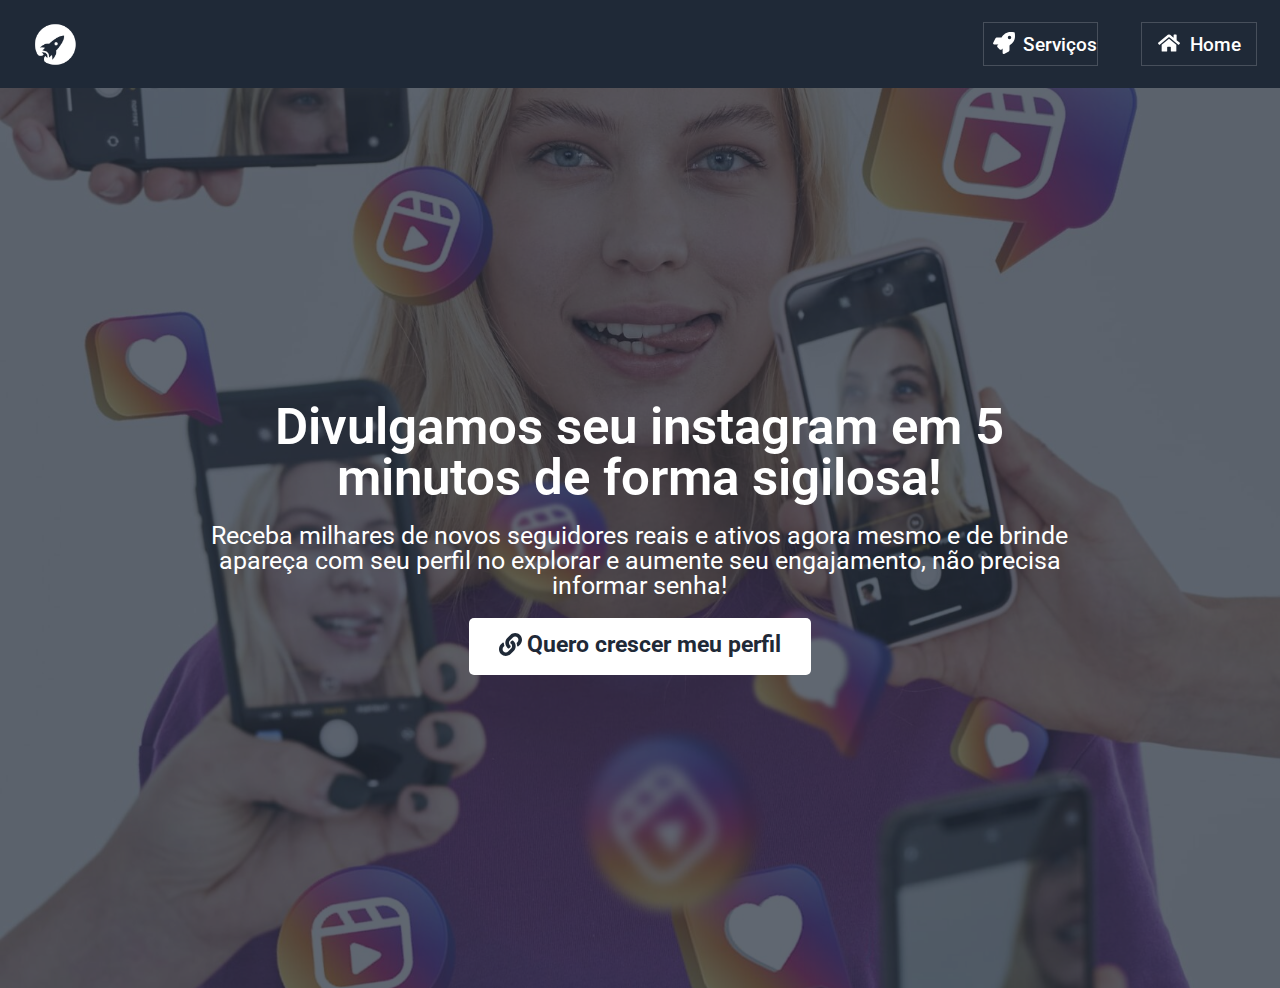
==== test/index.html @ bd9e7ad2 "Add files via upload" ====
<!DOCTYPE html><html lang="pt-BR"><head>
	<meta charset="UTF-8">
	<meta name="viewport" content="width=device-width, initial-scale=1.0, viewport-fit=cover">			<title>
			Divulga No Brasil – Seja Divulgado Em todo Brasil		</title>
		<meta name="viewport" content="width=device-width, initial-scale=1">
<meta name="robots" content="max-image-preview:large">
<title>Divulga No Brasil – Seja Divulgado Em todo Brasil</title>
<link rel="alternate" type="application/rss+xml" title="Feed para Divulga No Brasil »" href="https://divulganobrasil.com/feed/">
<link rel="alternate" type="application/rss+xml" title="Feed de comentários para Divulga No Brasil »" href="https://divulganobrasil.com/comments/feed/">
<script>
window._wpemojiSettings = {"baseUrl":"https:\/\/s.w.org\/images\/core\/emoji\/15.0.3\/72x72\/","ext":".png","svgUrl":"https:\/\/s.w.org\/images\/core\/emoji\/15.0.3\/svg\/","svgExt":".svg","source":{"concatemoji":"https:\/\/divulganobrasil.com\/wp-includes\/js\/wp-emoji-release.min.js?ver=6.5.3"}};
/*! This file is auto-generated */
!function(i,n){var o,s,e;function c(e){try{var t={supportTests:e,timestamp:(new Date).valueOf()};sessionStorage.setItem(o,JSON.stringify(t))}catch(e){}}function p(e,t,n){e.clearRect(0,0,e.canvas.width,e.canvas.height),e.fillText(t,0,0);var t=new Uint32Array(e.getImageData(0,0,e.canvas.width,e.canvas.height).data),r=(e.clearRect(0,0,e.canvas.width,e.canvas.height),e.fillText(n,0,0),new Uint32Array(e.getImageData(0,0,e.canvas.width,e.canvas.height).data));return t.every(function(e,t){return e===r[t]})}function u(e,t,n){switch(t){case"flag":return n(e,"\ud83c\udff3\ufe0f\u200d\u26a7\ufe0f","\ud83c\udff3\ufe0f\u200b\u26a7\ufe0f")?!1:!n(e,"\ud83c\uddfa\ud83c\uddf3","\ud83c\uddfa\u200b\ud83c\uddf3")&&!n(e,"\ud83c\udff4\udb40\udc67\udb40\udc62\udb40\udc65\udb40\udc6e\udb40\udc67\udb40\udc7f","\ud83c\udff4\u200b\udb40\udc67\u200b\udb40\udc62\u200b\udb40\udc65\u200b\udb40\udc6e\u200b\udb40\udc67\u200b\udb40\udc7f");case"emoji":return!n(e,"\ud83d\udc26\u200d\u2b1b","\ud83d\udc26\u200b\u2b1b")}return!1}function f(e,t,n){var r="undefined"!=typeof WorkerGlobalScope&&self instanceof WorkerGlobalScope?new OffscreenCanvas(300,150):i.createElement("canvas"),a=r.getContext("2d",{willReadFrequently:!0}),o=(a.textBaseline="top",a.font="600 32px Arial",{});return e.forEach(function(e){o[e]=t(a,e,n)}),o}function t(e){var t=i.createElement("script");t.src=e,t.defer=!0,i.head.appendChild(t)}"undefined"!=typeof Promise&&(o="wpEmojiSettingsSupports",s=["flag","emoji"],n.supports={everything:!0,everythingExceptFlag:!0},e=new Promise(function(e){i.addEventListener("DOMContentLoaded",e,{once:!0})}),new Promise(function(t){var n=function(){try{var e=JSON.parse(sessionStorage.getItem(o));if("object"==typeof e&&"number"==typeof e.timestamp&&(new Date).valueOf()<e.timestamp+604800&&"object"==typeof e.supportTests)return e.supportTests}catch(e){}return null}();if(!n){if("undefined"!=typeof Worker&&"undefined"!=typeof OffscreenCanvas&&"undefined"!=typeof URL&&URL.createObjectURL&&"undefined"!=typeof Blob)try{var e="postMessage("+f.toString()+"("+[JSON.stringify(s),u.toString(),p.toString()].join(",")+"));",r=new Blob([e],{type:"text/javascript"}),a=new Worker(URL.createObjectURL(r),{name:"wpTestEmojiSupports"});return void(a.onmessage=function(e){c(n=e.data),a.terminate(),t(n)})}catch(e){}c(n=f(s,u,p))}t(n)}).then(function(e){for(var t in e)n.supports[t]=e[t],n.supports.everything=n.supports.everything&&n.supports[t],"flag"!==t&&(n.supports.everythingExceptFlag=n.supports.everythingExceptFlag&&n.supports[t]);n.supports.everythingExceptFlag=n.supports.everythingExceptFlag&&!n.supports.flag,n.DOMReady=!1,n.readyCallback=function(){n.DOMReady=!0}}).then(function(){return e}).then(function(){var e;n.supports.everything||(n.readyCallback(),(e=n.source||{}).concatemoji?t(e.concatemoji):e.wpemoji&&e.twemoji&&(t(e.twemoji),t(e.wpemoji)))}))}((window,document),window._wpemojiSettings);
</script>
<style id="wp-emoji-styles-inline-css">

	img.wp-smiley, img.emoji {
		display: inline !important;
		border: none !important;
		box-shadow: none !important;
		height: 1em !important;
		width: 1em !important;
		margin: 0 0.07em !important;
		vertical-align: -0.1em !important;
		background: none !important;
		padding: 0 !important;
	}
</style>
<style id="wp-block-library-inline-css">
:root{--wp-admin-theme-color:#007cba;--wp-admin-theme-color--rgb:0,124,186;--wp-admin-theme-color-darker-10:#006ba1;--wp-admin-theme-color-darker-10--rgb:0,107,161;--wp-admin-theme-color-darker-20:#005a87;--wp-admin-theme-color-darker-20--rgb:0,90,135;--wp-admin-border-width-focus:2px;--wp-block-synced-color:#7a00df;--wp-block-synced-color--rgb:122,0,223;--wp-bound-block-color:#9747ff}@media (min-resolution:192dpi){:root{--wp-admin-border-width-focus:1.5px}}.wp-element-button{cursor:pointer}:root{--wp--preset--font-size--normal:16px;--wp--preset--font-size--huge:42px}:root .has-very-light-gray-background-color{background-color:#eee}:root .has-very-dark-gray-background-color{background-color:#313131}:root .has-very-light-gray-color{color:#eee}:root .has-very-dark-gray-color{color:#313131}:root .has-vivid-green-cyan-to-vivid-cyan-blue-gradient-background{background:linear-gradient(135deg,#00d084,#0693e3)}:root .has-purple-crush-gradient-background{background:linear-gradient(135deg,#34e2e4,#4721fb 50%,#ab1dfe)}:root .has-hazy-dawn-gradient-background{background:linear-gradient(135deg,#faaca8,#dad0ec)}:root .has-subdued-olive-gradient-background{background:linear-gradient(135deg,#fafae1,#67a671)}:root .has-atomic-cream-gradient-background{background:linear-gradient(135deg,#fdd79a,#004a59)}:root .has-nightshade-gradient-background{background:linear-gradient(135deg,#330968,#31cdcf)}:root .has-midnight-gradient-background{background:linear-gradient(135deg,#020381,#2874fc)}.has-regular-font-size{font-size:1em}.has-larger-font-size{font-size:2.625em}.has-normal-font-size{font-size:var(--wp--preset--font-size--normal)}.has-huge-font-size{font-size:var(--wp--preset--font-size--huge)}.has-text-align-center{text-align:center}.has-text-align-left{text-align:left}.has-text-align-right{text-align:right}#end-resizable-editor-section{display:none}.aligncenter{clear:both}.items-justified-left{justify-content:flex-start}.items-justified-center{justify-content:center}.items-justified-right{justify-content:flex-end}.items-justified-space-between{justify-content:space-between}.screen-reader-text{border:0;clip:rect(1px,1px,1px,1px);-webkit-clip-path:inset(50%);clip-path:inset(50%);height:1px;margin:-1px;overflow:hidden;padding:0;position:absolute;width:1px;word-wrap:normal!important}.screen-reader-text:focus{background-color:#ddd;clip:auto!important;-webkit-clip-path:none;clip-path:none;color:#444;display:block;font-size:1em;height:auto;left:5px;line-height:normal;padding:15px 23px 14px;text-decoration:none;top:5px;width:auto;z-index:100000}html :where(.has-border-color){border-style:solid}html :where([style*=border-top-color]){border-top-style:solid}html :where([style*=border-right-color]){border-right-style:solid}html :where([style*=border-bottom-color]){border-bottom-style:solid}html :where([style*=border-left-color]){border-left-style:solid}html :where([style*=border-width]){border-style:solid}html :where([style*=border-top-width]){border-top-style:solid}html :where([style*=border-right-width]){border-right-style:solid}html :where([style*=border-bottom-width]){border-bottom-style:solid}html :where([style*=border-left-width]){border-left-style:solid}html :where(img[class*=wp-image-]){height:auto;max-width:100%}:where(figure){margin:0 0 1em}html :where(.is-position-sticky){--wp-admin--admin-bar--position-offset:var(--wp-admin--admin-bar--height,0px)}@media screen and (max-width:600px){html :where(.is-position-sticky){--wp-admin--admin-bar--position-offset:0px}}
</style>
<link rel="stylesheet" id="nfd-wonder-blocks-utilities-css" href="css/utilities.css" media="all">
<style id="global-styles-inline-css">
body{--wp--preset--color--black: #000000;--wp--preset--color--cyan-bluish-gray: #abb8c3;--wp--preset--color--white: #ffffff;--wp--preset--color--pale-pink: #f78da7;--wp--preset--color--vivid-red: #cf2e2e;--wp--preset--color--luminous-vivid-orange: #ff6900;--wp--preset--color--luminous-vivid-amber: #fcb900;--wp--preset--color--light-green-cyan: #7bdcb5;--wp--preset--color--vivid-green-cyan: #00d084;--wp--preset--color--pale-cyan-blue: #8ed1fc;--wp--preset--color--vivid-cyan-blue: #0693e3;--wp--preset--color--vivid-purple: #9b51e0;--wp--preset--color--base: #f9f9f9;--wp--preset--color--base-2: #ffffff;--wp--preset--color--contrast: #111111;--wp--preset--color--contrast-2: #636363;--wp--preset--color--contrast-3: #A4A4A4;--wp--preset--color--accent: #cfcabe;--wp--preset--color--accent-2: #c2a990;--wp--preset--color--accent-3: #d8613c;--wp--preset--color--accent-4: #b1c5a4;--wp--preset--color--accent-5: #b5bdbc;--wp--preset--gradient--vivid-cyan-blue-to-vivid-purple: linear-gradient(135deg,rgba(6,147,227,1) 0%,rgb(155,81,224) 100%);--wp--preset--gradient--light-green-cyan-to-vivid-green-cyan: linear-gradient(135deg,rgb(122,220,180) 0%,rgb(0,208,130) 100%);--wp--preset--gradient--luminous-vivid-amber-to-luminous-vivid-orange: linear-gradient(135deg,rgba(252,185,0,1) 0%,rgba(255,105,0,1) 100%);--wp--preset--gradient--luminous-vivid-orange-to-vivid-red: linear-gradient(135deg,rgba(255,105,0,1) 0%,rgb(207,46,46) 100%);--wp--preset--gradient--very-light-gray-to-cyan-bluish-gray: linear-gradient(135deg,rgb(238,238,238) 0%,rgb(169,184,195) 100%);--wp--preset--gradient--cool-to-warm-spectrum: linear-gradient(135deg,rgb(74,234,220) 0%,rgb(151,120,209) 20%,rgb(207,42,186) 40%,rgb(238,44,130) 60%,rgb(251,105,98) 80%,rgb(254,248,76) 100%);--wp--preset--gradient--blush-light-purple: linear-gradient(135deg,rgb(255,206,236) 0%,rgb(152,150,240) 100%);--wp--preset--gradient--blush-bordeaux: linear-gradient(135deg,rgb(254,205,165) 0%,rgb(254,45,45) 50%,rgb(107,0,62) 100%);--wp--preset--gradient--luminous-dusk: linear-gradient(135deg,rgb(255,203,112) 0%,rgb(199,81,192) 50%,rgb(65,88,208) 100%);--wp--preset--gradient--pale-ocean: linear-gradient(135deg,rgb(255,245,203) 0%,rgb(182,227,212) 50%,rgb(51,167,181) 100%);--wp--preset--gradient--electric-grass: linear-gradient(135deg,rgb(202,248,128) 0%,rgb(113,206,126) 100%);--wp--preset--gradient--midnight: linear-gradient(135deg,rgb(2,3,129) 0%,rgb(40,116,252) 100%);--wp--preset--gradient--gradient-1: linear-gradient(to bottom, #cfcabe 0%, #F9F9F9 100%);--wp--preset--gradient--gradient-2: linear-gradient(to bottom, #C2A990 0%, #F9F9F9 100%);--wp--preset--gradient--gradient-3: linear-gradient(to bottom, #D8613C 0%, #F9F9F9 100%);--wp--preset--gradient--gradient-4: linear-gradient(to bottom, #B1C5A4 0%, #F9F9F9 100%);--wp--preset--gradient--gradient-5: linear-gradient(to bottom, #B5BDBC 0%, #F9F9F9 100%);--wp--preset--gradient--gradient-6: linear-gradient(to bottom, #A4A4A4 0%, #F9F9F9 100%);--wp--preset--gradient--gradient-7: linear-gradient(to bottom, #cfcabe 50%, #F9F9F9 50%);--wp--preset--gradient--gradient-8: linear-gradient(to bottom, #C2A990 50%, #F9F9F9 50%);--wp--preset--gradient--gradient-9: linear-gradient(to bottom, #D8613C 50%, #F9F9F9 50%);--wp--preset--gradient--gradient-10: linear-gradient(to bottom, #B1C5A4 50%, #F9F9F9 50%);--wp--preset--gradient--gradient-11: linear-gradient(to bottom, #B5BDBC 50%, #F9F9F9 50%);--wp--preset--gradient--gradient-12: linear-gradient(to bottom, #A4A4A4 50%, #F9F9F9 50%);--wp--preset--font-size--small: 0.9rem;--wp--preset--font-size--medium: 1.05rem;--wp--preset--font-size--large: clamp(1.39rem, 1.39rem + ((1vw - 0.2rem) * 0.767), 1.85rem);--wp--preset--font-size--x-large: clamp(1.85rem, 1.85rem + ((1vw - 0.2rem) * 1.083), 2.5rem);--wp--preset--font-size--xx-large: clamp(2.5rem, 2.5rem + ((1vw - 0.2rem) * 1.283), 3.27rem);--wp--preset--font-family--body: "Inter", sans-serif;--wp--preset--font-family--heading: Cardo;--wp--preset--font-family--system-sans-serif: -apple-system, BlinkMacSystemFont, avenir next, avenir, segoe ui, helvetica neue, helvetica, Cantarell, Ubuntu, roboto, noto, arial, sans-serif;--wp--preset--font-family--system-serif: Iowan Old Style, Apple Garamond, Baskerville, Times New Roman, Droid Serif, Times, Source Serif Pro, serif, Apple Color Emoji, Segoe UI Emoji, Segoe UI Symbol;--wp--preset--spacing--10: 1rem;--wp--preset--spacing--20: min(1.5rem, 2vw);--wp--preset--spacing--30: min(2.5rem, 3vw);--wp--preset--spacing--40: min(4rem, 5vw);--wp--preset--spacing--50: min(6.5rem, 8vw);--wp--preset--spacing--60: min(10.5rem, 13vw);--wp--preset--shadow--natural: 6px 6px 9px rgba(0, 0, 0, 0.2);--wp--preset--shadow--deep: 12px 12px 50px rgba(0, 0, 0, 0.4);--wp--preset--shadow--sharp: 6px 6px 0px rgba(0, 0, 0, 0.2);--wp--preset--shadow--outlined: 6px 6px 0px -3px rgba(255, 255, 255, 1), 6px 6px rgba(0, 0, 0, 1);--wp--preset--shadow--crisp: 6px 6px 0px rgba(0, 0, 0, 1);}body { margin: 0;--wp--style--global--content-size: 620px;--wp--style--global--wide-size: 1280px; }.wp-site-blocks { padding-top: var(--wp--style--root--padding-top); padding-bottom: var(--wp--style--root--padding-bottom); }.has-global-padding { padding-right: var(--wp--style--root--padding-right); padding-left: var(--wp--style--root--padding-left); }.has-global-padding :where(.has-global-padding:not(.wp-block-block)) { padding-right: 0; padding-left: 0; }.has-global-padding > .alignfull { margin-right: calc(var(--wp--style--root--padding-right) * -1); margin-left: calc(var(--wp--style--root--padding-left) * -1); }.has-global-padding :where(.has-global-padding:not(.wp-block-block)) > .alignfull { margin-right: 0; margin-left: 0; }.has-global-padding > .alignfull:where(:not(.has-global-padding):not(.is-layout-flex):not(.is-layout-grid)) > :where([class*="wp-block-"]:not(.alignfull):not([class*="__"]),p,h1,h2,h3,h4,h5,h6,ul,ol) { padding-right: var(--wp--style--root--padding-right); padding-left: var(--wp--style--root--padding-left); }.has-global-padding :where(.has-global-padding) > .alignfull:where(:not(.has-global-padding)) > :where([class*="wp-block-"]:not(.alignfull):not([class*="__"]),p,h1,h2,h3,h4,h5,h6,ul,ol) { padding-right: 0; padding-left: 0; }.wp-site-blocks > .alignleft { float: left; margin-right: 2em; }.wp-site-blocks > .alignright { float: right; margin-left: 2em; }.wp-site-blocks > .aligncenter { justify-content: center; margin-left: auto; margin-right: auto; }:where(.wp-site-blocks) > * { margin-block-start: 1.2rem; margin-block-end: 0; }:where(.wp-site-blocks) > :first-child:first-child { margin-block-start: 0; }:where(.wp-site-blocks) > :last-child:last-child { margin-block-end: 0; }body { --wp--style--block-gap: 1.2rem; }:where(body .is-layout-flow)  > :first-child:first-child{margin-block-start: 0;}:where(body .is-layout-flow)  > :last-child:last-child{margin-block-end: 0;}:where(body .is-layout-flow)  > *{margin-block-start: 1.2rem;margin-block-end: 0;}:where(body .is-layout-constrained)  > :first-child:first-child{margin-block-start: 0;}:where(body .is-layout-constrained)  > :last-child:last-child{margin-block-end: 0;}:where(body .is-layout-constrained)  > *{margin-block-start: 1.2rem;margin-block-end: 0;}:where(body .is-layout-flex) {gap: 1.2rem;}:where(body .is-layout-grid) {gap: 1.2rem;}body .is-layout-flow > .alignleft{float: left;margin-inline-start: 0;margin-inline-end: 2em;}body .is-layout-flow > .alignright{float: right;margin-inline-start: 2em;margin-inline-end: 0;}body .is-layout-flow > .aligncenter{margin-left: auto !important;margin-right: auto !important;}body .is-layout-constrained > .alignleft{float: left;margin-inline-start: 0;margin-inline-end: 2em;}body .is-layout-constrained > .alignright{float: right;margin-inline-start: 2em;margin-inline-end: 0;}body .is-layout-constrained > .aligncenter{margin-left: auto !important;margin-right: auto !important;}body .is-layout-constrained > :where(:not(.alignleft):not(.alignright):not(.alignfull)){max-width: var(--wp--style--global--content-size);margin-left: auto !important;margin-right: auto !important;}body .is-layout-constrained > .alignwide{max-width: var(--wp--style--global--wide-size);}body .is-layout-flex{display: flex;}body .is-layout-flex{flex-wrap: wrap;align-items: center;}body .is-layout-flex > *{margin: 0;}body .is-layout-grid{display: grid;}body .is-layout-grid > *{margin: 0;}body{background-color: var(--wp--preset--color--base);color: var(--wp--preset--color--contrast);font-family: var(--wp--preset--font-family--body);font-size: var(--wp--preset--font-size--medium);font-style: normal;font-weight: 400;line-height: 1.55;--wp--style--root--padding-top: 0px;--wp--style--root--padding-right: var(--wp--preset--spacing--50);--wp--style--root--padding-bottom: 0px;--wp--style--root--padding-left: var(--wp--preset--spacing--50);}a:where(:not(.wp-element-button)){color: var(--wp--preset--color--contrast);text-decoration: underline;}a:where(:not(.wp-element-button)):hover{text-decoration: none;}h1, h2, h3, h4, h5, h6{color: var(--wp--preset--color--contrast);font-family: var(--wp--preset--font-family--heading);font-weight: 400;line-height: 1.2;}h1{font-size: var(--wp--preset--font-size--xx-large);line-height: 1.15;}h2{font-size: var(--wp--preset--font-size--x-large);}h3{font-size: var(--wp--preset--font-size--large);}h4{font-size: clamp(1.1rem, 1.1rem + ((1vw - 0.2rem) * 0.767), 1.5rem);}h5{font-size: var(--wp--preset--font-size--medium);}h6{font-size: var(--wp--preset--font-size--small);}.wp-element-button, .wp-block-button__link{background-color: var(--wp--preset--color--contrast);border-radius: .33rem;border-color: var(--wp--preset--color--contrast);border-width: 0;color: var(--wp--preset--color--base);font-family: inherit;font-size: var(--wp--preset--font-size--small);font-style: normal;font-weight: 500;line-height: inherit;padding-top: 0.6rem;padding-right: 1rem;padding-bottom: 0.6rem;padding-left: 1rem;text-decoration: none;}.wp-element-button:hover, .wp-block-button__link:hover{background-color: var(--wp--preset--color--contrast-2);border-color: var(--wp--preset--color--contrast-2);color: var(--wp--preset--color--base);}.wp-element-button:focus, .wp-block-button__link:focus{background-color: var(--wp--preset--color--contrast-2);border-color: var(--wp--preset--color--contrast-2);color: var(--wp--preset--color--base);outline-color: var(--wp--preset--color--contrast);outline-offset: 2px;}.wp-element-button:active, .wp-block-button__link:active{background-color: var(--wp--preset--color--contrast);color: var(--wp--preset--color--base);}.wp-element-caption, .wp-block-audio figcaption, .wp-block-embed figcaption, .wp-block-gallery figcaption, .wp-block-image figcaption, .wp-block-table figcaption, .wp-block-video figcaption{color: var(--wp--preset--color--contrast-2);font-family: var(--wp--preset--font-family--body);font-size: 0.8rem;}.has-black-color{color: var(--wp--preset--color--black) !important;}.has-cyan-bluish-gray-color{color: var(--wp--preset--color--cyan-bluish-gray) !important;}.has-white-color{color: var(--wp--preset--color--white) !important;}.has-pale-pink-color{color: var(--wp--preset--color--pale-pink) !important;}.has-vivid-red-color{color: var(--wp--preset--color--vivid-red) !important;}.has-luminous-vivid-orange-color{color: var(--wp--preset--color--luminous-vivid-orange) !important;}.has-luminous-vivid-amber-color{color: var(--wp--preset--color--luminous-vivid-amber) !important;}.has-light-green-cyan-color{color: var(--wp--preset--color--light-green-cyan) !important;}.has-vivid-green-cyan-color{color: var(--wp--preset--color--vivid-green-cyan) !important;}.has-pale-cyan-blue-color{color: var(--wp--preset--color--pale-cyan-blue) !important;}.has-vivid-cyan-blue-color{color: var(--wp--preset--color--vivid-cyan-blue) !important;}.has-vivid-purple-color{color: var(--wp--preset--color--vivid-purple) !important;}.has-base-color{color: var(--wp--preset--color--base) !important;}.has-base-2-color{color: var(--wp--preset--color--base-2) !important;}.has-contrast-color{color: var(--wp--preset--color--contrast) !important;}.has-contrast-2-color{color: var(--wp--preset--color--contrast-2) !important;}.has-contrast-3-color{color: var(--wp--preset--color--contrast-3) !important;}.has-accent-color{color: var(--wp--preset--color--accent) !important;}.has-accent-2-color{color: var(--wp--preset--color--accent-2) !important;}.has-accent-3-color{color: var(--wp--preset--color--accent-3) !important;}.has-accent-4-color{color: var(--wp--preset--color--accent-4) !important;}.has-accent-5-color{color: var(--wp--preset--color--accent-5) !important;}.has-black-background-color{background-color: var(--wp--preset--color--black) !important;}.has-cyan-bluish-gray-background-color{background-color: var(--wp--preset--color--cyan-bluish-gray) !important;}.has-white-background-color{background-color: var(--wp--preset--color--white) !important;}.has-pale-pink-background-color{background-color: var(--wp--preset--color--pale-pink) !important;}.has-vivid-red-background-color{background-color: var(--wp--preset--color--vivid-red) !important;}.has-luminous-vivid-orange-background-color{background-color: var(--wp--preset--color--luminous-vivid-orange) !important;}.has-luminous-vivid-amber-background-color{background-color: var(--wp--preset--color--luminous-vivid-amber) !important;}.has-light-green-cyan-background-color{background-color: var(--wp--preset--color--light-green-cyan) !important;}.has-vivid-green-cyan-background-color{background-color: var(--wp--preset--color--vivid-green-cyan) !important;}.has-pale-cyan-blue-background-color{background-color: var(--wp--preset--color--pale-cyan-blue) !important;}.has-vivid-cyan-blue-background-color{background-color: var(--wp--preset--color--vivid-cyan-blue) !important;}.has-vivid-purple-background-color{background-color: var(--wp--preset--color--vivid-purple) !important;}.has-base-background-color{background-color: var(--wp--preset--color--base) !important;}.has-base-2-background-color{background-color: var(--wp--preset--color--base-2) !important;}.has-contrast-background-color{background-color: var(--wp--preset--color--contrast) !important;}.has-contrast-2-background-color{background-color: var(--wp--preset--color--contrast-2) !important;}.has-contrast-3-background-color{background-color: var(--wp--preset--color--contrast-3) !important;}.has-accent-background-color{background-color: var(--wp--preset--color--accent) !important;}.has-accent-2-background-color{background-color: var(--wp--preset--color--accent-2) !important;}.has-accent-3-background-color{background-color: var(--wp--preset--color--accent-3) !important;}.has-accent-4-background-color{background-color: var(--wp--preset--color--accent-4) !important;}.has-accent-5-background-color{background-color: var(--wp--preset--color--accent-5) !important;}.has-black-border-color{border-color: var(--wp--preset--color--black) !important;}.has-cyan-bluish-gray-border-color{border-color: var(--wp--preset--color--cyan-bluish-gray) !important;}.has-white-border-color{border-color: var(--wp--preset--color--white) !important;}.has-pale-pink-border-color{border-color: var(--wp--preset--color--pale-pink) !important;}.has-vivid-red-border-color{border-color: var(--wp--preset--color--vivid-red) !important;}.has-luminous-vivid-orange-border-color{border-color: var(--wp--preset--color--luminous-vivid-orange) !important;}.has-luminous-vivid-amber-border-color{border-color: var(--wp--preset--color--luminous-vivid-amber) !important;}.has-light-green-cyan-border-color{border-color: var(--wp--preset--color--light-green-cyan) !important;}.has-vivid-green-cyan-border-color{border-color: var(--wp--preset--color--vivid-green-cyan) !important;}.has-pale-cyan-blue-border-color{border-color: var(--wp--preset--color--pale-cyan-blue) !important;}.has-vivid-cyan-blue-border-color{border-color: var(--wp--preset--color--vivid-cyan-blue) !important;}.has-vivid-purple-border-color{border-color: var(--wp--preset--color--vivid-purple) !important;}.has-base-border-color{border-color: var(--wp--preset--color--base) !important;}.has-base-2-border-color{border-color: var(--wp--preset--color--base-2) !important;}.has-contrast-border-color{border-color: var(--wp--preset--color--contrast) !important;}.has-contrast-2-border-color{border-color: var(--wp--preset--color--contrast-2) !important;}.has-contrast-3-border-color{border-color: var(--wp--preset--color--contrast-3) !important;}.has-accent-border-color{border-color: var(--wp--preset--color--accent) !important;}.has-accent-2-border-color{border-color: var(--wp--preset--color--accent-2) !important;}.has-accent-3-border-color{border-color: var(--wp--preset--color--accent-3) !important;}.has-accent-4-border-color{border-color: var(--wp--preset--color--accent-4) !important;}.has-accent-5-border-color{border-color: var(--wp--preset--color--accent-5) !important;}.has-vivid-cyan-blue-to-vivid-purple-gradient-background{background: var(--wp--preset--gradient--vivid-cyan-blue-to-vivid-purple) !important;}.has-light-green-cyan-to-vivid-green-cyan-gradient-background{background: var(--wp--preset--gradient--light-green-cyan-to-vivid-green-cyan) !important;}.has-luminous-vivid-amber-to-luminous-vivid-orange-gradient-background{background: var(--wp--preset--gradient--luminous-vivid-amber-to-luminous-vivid-orange) !important;}.has-luminous-vivid-orange-to-vivid-red-gradient-background{background: var(--wp--preset--gradient--luminous-vivid-orange-to-vivid-red) !important;}.has-very-light-gray-to-cyan-bluish-gray-gradient-background{background: var(--wp--preset--gradient--very-light-gray-to-cyan-bluish-gray) !important;}.has-cool-to-warm-spectrum-gradient-background{background: var(--wp--preset--gradient--cool-to-warm-spectrum) !important;}.has-blush-light-purple-gradient-background{background: var(--wp--preset--gradient--blush-light-purple) !important;}.has-blush-bordeaux-gradient-background{background: var(--wp--preset--gradient--blush-bordeaux) !important;}.has-luminous-dusk-gradient-background{background: var(--wp--preset--gradient--luminous-dusk) !important;}.has-pale-ocean-gradient-background{background: var(--wp--preset--gradient--pale-ocean) !important;}.has-electric-grass-gradient-background{background: var(--wp--preset--gradient--electric-grass) !important;}.has-midnight-gradient-background{background: var(--wp--preset--gradient--midnight) !important;}.has-gradient-1-gradient-background{background: var(--wp--preset--gradient--gradient-1) !important;}.has-gradient-2-gradient-background{background: var(--wp--preset--gradient--gradient-2) !important;}.has-gradient-3-gradient-background{background: var(--wp--preset--gradient--gradient-3) !important;}.has-gradient-4-gradient-background{background: var(--wp--preset--gradient--gradient-4) !important;}.has-gradient-5-gradient-background{background: var(--wp--preset--gradient--gradient-5) !important;}.has-gradient-6-gradient-background{background: var(--wp--preset--gradient--gradient-6) !important;}.has-gradient-7-gradient-background{background: var(--wp--preset--gradient--gradient-7) !important;}.has-gradient-8-gradient-background{background: var(--wp--preset--gradient--gradient-8) !important;}.has-gradient-9-gradient-background{background: var(--wp--preset--gradient--gradient-9) !important;}.has-gradient-10-gradient-background{background: var(--wp--preset--gradient--gradient-10) !important;}.has-gradient-11-gradient-background{background: var(--wp--preset--gradient--gradient-11) !important;}.has-gradient-12-gradient-background{background: var(--wp--preset--gradient--gradient-12) !important;}.has-small-font-size{font-size: var(--wp--preset--font-size--small) !important;}.has-medium-font-size{font-size: var(--wp--preset--font-size--medium) !important;}.has-large-font-size{font-size: var(--wp--preset--font-size--large) !important;}.has-x-large-font-size{font-size: var(--wp--preset--font-size--x-large) !important;}.has-xx-large-font-size{font-size: var(--wp--preset--font-size--xx-large) !important;}.has-body-font-family{font-family: var(--wp--preset--font-family--body) !important;}.has-heading-font-family{font-family: var(--wp--preset--font-family--heading) !important;}.has-system-sans-serif-font-family{font-family: var(--wp--preset--font-family--system-sans-serif) !important;}.has-system-serif-font-family{font-family: var(--wp--preset--font-family--system-serif) !important;}
:where(.wp-site-blocks *:focus){outline-width:2px;outline-style:solid}.wp-block-calendar.wp-block-calendar table:where(:not(.has-text-color)) th{background-color:var(--wp--preset--color--contrast-2);color:var(--wp--preset--color--base);border-color:var(--wp--preset--color--contrast-2)}.wp-block-calendar table:where(:not(.has-text-color)) td{border-color:var(--wp--preset--color--contrast-2)}.wp-block-categories{}.wp-block-categories{list-style-type:none;}.wp-block-categories li{margin-bottom: 0.5rem;}.wp-block-post-comments-form{}.wp-block-post-comments-form textarea, .wp-block-post-comments-form input{border-radius:.33rem}.wp-block-loginout{}.wp-block-loginout input{border-radius:.33rem;padding:calc(0.667em + 2px);border:1px solid #949494;}.wp-block-post-terms{}.wp-block-post-terms .wp-block-post-terms__prefix{color: var(--wp--preset--color--contrast-2);}.wp-block-query-title{}.wp-block-query-title span{font-style: italic;}.wp-block-quote{}.wp-block-quote :where(p){margin-block-start:0;margin-block-end:calc(var(--wp--preset--spacing--10) + 0.5rem);}.wp-block-quote :where(:last-child){margin-block-end:0;}.wp-block-quote.has-text-align-right.is-style-plain, .rtl .is-style-plain.wp-block-quote:not(.has-text-align-center):not(.has-text-align-left){border-width: 0 2px 0 0;padding-left:calc(var(--wp--preset--spacing--20) + 0.5rem);padding-right:calc(var(--wp--preset--spacing--20) + 0.5rem);}.wp-block-quote.has-text-align-left.is-style-plain, body:not(.rtl) .is-style-plain.wp-block-quote:not(.has-text-align-center):not(.has-text-align-right){border-width: 0 0 0 2px;padding-left:calc(var(--wp--preset--spacing--20) + 0.5rem);padding-right:calc(var(--wp--preset--spacing--20) + 0.5rem)}.wp-block-search{}.wp-block-search .wp-block-search__input{border-radius:.33rem}.wp-block-separator{}.wp-block-separator:not(.is-style-wide):not(.is-style-dots):not(.alignwide):not(.alignfull){width: var(--wp--preset--spacing--60)}
</style>
<style id="wp-block-template-skip-link-inline-css">

		.skip-link.screen-reader-text {
			border: 0;
			clip: rect(1px,1px,1px,1px);
			clip-path: inset(50%);
			height: 1px;
			margin: -1px;
			overflow: hidden;
			padding: 0;
			position: absolute !important;
			width: 1px;
			word-wrap: normal !important;
		}

		.skip-link.screen-reader-text:focus {
			background-color: #eee;
			clip: auto !important;
			clip-path: none;
			color: #444;
			display: block;
			font-size: 1em;
			height: auto;
			left: 5px;
			line-height: normal;
			padding: 15px 23px 14px;
			text-decoration: none;
			top: 5px;
			width: auto;
			z-index: 100000;
		}
</style>
<link rel="stylesheet" id="elementor-frontend-css" href="css/frontend-lite.min_1.css" media="all">
<link rel="stylesheet" id="swiper-css" href="css/swiper.min.css" media="all">
<link rel="stylesheet" id="elementor-post-7-css" href="css/post-7.css" media="all">
<link rel="stylesheet" id="elementor-pro-css" href="css/frontend-lite.min.css" media="all">
<link rel="stylesheet" id="elementor-global-css" href="css/global.css" media="all">
<link rel="stylesheet" id="elementor-post-9-css" href="css/post-9.css" media="all">
<link rel="stylesheet" id="elementor-post-49-css" href="css/post-49.css" media="all">
<link rel="stylesheet" id="joinchat-css" href="css/joinchat.min.css" media="all">
<style id="joinchat-inline-css">
.joinchat{--red:37;--green:211;--blue:102;--bw:100}
</style>
<link rel="stylesheet" id="google-fonts-1-css" href="https://fonts.googleapis.com/css?family=Roboto%3A100%2C100italic%2C200%2C200italic%2C300%2C300italic%2C400%2C400italic%2C500%2C500italic%2C600%2C600italic%2C700%2C700italic%2C800%2C800italic%2C900%2C900italic%7CRoboto+Slab%3A100%2C100italic%2C200%2C200italic%2C300%2C300italic%2C400%2C400italic%2C500%2C500italic%2C600%2C600italic%2C700%2C700italic%2C800%2C800italic%2C900%2C900italic&amp;display=swap&amp;ver=6.5.3" media="all">
<link rel="preconnect" href="https://fonts.gstatic.com/" crossorigin=""><script src="js/utilities.js" id="nfd-wonder-blocks-utilities-js"></script>
<script src="js/jquery.min.js" id="jquery-core-js"></script>
<link rel="https://api.w.org/" href="https://divulganobrasil.com/wp-json/"><link rel="alternate" type="application/json" href="https://divulganobrasil.com/wp-json/wp/v2/pages/9"><link rel="EditURI" type="application/rsd+xml" title="RSD" href="https://divulganobrasil.com/xmlrpc.php?rsd">
<meta name="generator" content="WordPress 6.5.3">
<link rel="canonical" href="https://divulganobrasil.com/">
<link rel="shortlink" href="https://divulganobrasil.com/">
<link rel="alternate" type="application/json+oembed" href="https://divulganobrasil.com/wp-json/oembed/1.0/embed?url=https%3A%2F%2Fdivulganobrasil.com%2F">
<link rel="alternate" type="text/xml+oembed" href="https://divulganobrasil.com/wp-json/oembed/1.0/embed?url=https%3A%2F%2Fdivulganobrasil.com%2F&amp;format=xml">
        <style>
            #nfd-site-status {
				align-items: center;
                background-color: #F8F8F8;
				border-radius: 2px;
				border-style: solid;
				border-width: 1px;
                color: #333333;
				display: flex;
				font-weight: 500;
				gap: 2px;
				height: 22px;
				margin-top: 4px;
                padding: 0 14px;
            }

			#wpadminbar #wp-admin-bar-site-status .ab-item{
				height:22px;
			}

			#nfd-site-status[data-coming-soon="true"] {
				border-color: var(--Dark-Red, #C71919);
            }
			
			#nfd-site-status[data-coming-soon="false"] {
				border-color: var(--A11y-GRN, #278224);
			}

			#nfd-site-status span { 
				display: none;
				text-transform: uppercase;
				font-weight: 500;
			}

            #nfd-site-status[data-coming-soon="true"] #nfd-site-status-coming-soon {
                color: var(--Dark-Red, #C71919);
				display: inline-block;
			}

			#nfd-site-status[data-coming-soon="false"] #nfd-site-status-live {
                color: var(--A11y-GRN, #278224);
                display: inline-block;
            }
        </style>
		<meta name="generator" content="Elementor 3.21.8; features: e_optimized_assets_loading, e_optimized_css_loading, e_font_icon_svg, additional_custom_breakpoints; settings: css_print_method-external, google_font-enabled, font_display-swap">
<style id="wp-fonts-local">
@font-face{font-family:Inter;font-style:normal;font-weight:300 900;font-display:fallback;src:url('fonts/Inter-VariableFont_slnt%2Cwght.woff2') format('woff2');font-stretch:normal;}
@font-face{font-family:Cardo;font-style:normal;font-weight:400;font-display:fallback;src:url('fonts/cardo_normal_400.woff2') format('woff2');}
@font-face{font-family:Cardo;font-style:italic;font-weight:400;font-display:fallback;src:url('fonts/cardo_italic_400.woff2') format('woff2');}
@font-face{font-family:Cardo;font-style:normal;font-weight:700;font-display:fallback;src:url('fonts/cardo_normal_700.woff2') format('woff2');}
</style>
<script src="js/wp-emoji-release.min.js" defer=""></script></head>
<body class="home page-template page-template-elementor_header_footer page page-id-9 wp-embed-responsive elementor-default elementor-template-full-width elementor-kit-7 elementor-page elementor-page-9">
		<div data-elementor-type="header" data-elementor-id="49" class="elementor elementor-49 elementor-location-header" data-elementor-post-type="elementor_library">
					<div class="elementor-section-wrap">
						<div class="elementor-element elementor-element-44ae23a e-flex e-con-boxed e-con e-parent" data-id="44ae23a" data-element_type="container" data-settings="{" background_background":"classic"}"="">
					<div class="e-con-inner">
		<a class="elementor-element elementor-element-c1f7176 e-con-full e-flex e-con e-child" data-id="c1f7176" data-element_type="container" href="https://divulganobrasil.com/">
				<div class="elementor-element elementor-element-6d5d9bd elementor-view-default elementor-widget elementor-widget-icon" data-id="6d5d9bd" data-element_type="widget" data-widget_type="icon.default">
				<div class="elementor-widget-container">
					<div class="elementor-icon-wrapper">
			<div class="elementor-icon">
			<svg aria-hidden="true" class="e-font-icon-svg e-fas-home" viewBox="0 0 576 512" xmlns="http://www.w3.org/2000/svg"><path d="M280.37 148.26L96 300.11V464a16 16 0 0 0 16 16l112.06-.29a16 16 0 0 0 15.92-16V368a16 16 0 0 1 16-16h64a16 16 0 0 1 16 16v95.64a16 16 0 0 0 16 16.05L464 480a16 16 0 0 0 16-16V300L295.67 148.26a12.19 12.19 0 0 0-15.3 0zM571.6 251.47L488 182.56V44.05a12 12 0 0 0-12-12h-56a12 12 0 0 0-12 12v72.61L318.47 43a48 48 0 0 0-61 0L4.34 251.47a12 12 0 0 0-1.6 16.9l25.5 31A12 12 0 0 0 45.15 301l235.22-193.74a12.19 12.19 0 0 1 15.3 0L530.9 301a12 12 0 0 0 16.9-1.6l25.5-31a12 12 0 0 0-1.7-16.93z"></path></svg>			</div>
		</div>
				</div>
				</div>
				<div class="elementor-element elementor-element-47dd49d elementor-widget elementor-widget-heading" data-id="47dd49d" data-element_type="widget" data-widget_type="heading.default">
				<div class="elementor-widget-container">
			<style>/*! elementor - v3.21.0 - 26-05-2024 */
.elementor-heading-title{padding:0;margin:0;line-height:1}.elementor-widget-heading .elementor-heading-title[class*=elementor-size-]>a{color:inherit;font-size:inherit;line-height:inherit}.elementor-widget-heading .elementor-heading-title.elementor-size-small{font-size:15px}.elementor-widget-heading .elementor-heading-title.elementor-size-medium{font-size:19px}.elementor-widget-heading .elementor-heading-title.elementor-size-large{font-size:29px}.elementor-widget-heading .elementor-heading-title.elementor-size-xl{font-size:39px}.elementor-widget-heading .elementor-heading-title.elementor-size-xxl{font-size:59px}</style><h2 class="elementor-heading-title elementor-size-default">Home</h2>		</div>
				</div>
				</a>
		<div class="elementor-element elementor-element-a130c51 e-con-full e-flex e-con e-child" data-id="a130c51" data-element_type="container">
				<div class="elementor-element elementor-element-2c25119 elementor-widget elementor-widget-image" data-id="2c25119" data-element_type="widget" data-widget_type="image.default">
				<div class="elementor-widget-container">
			<style>/*! elementor - v3.21.0 - 26-05-2024 */
.elementor-widget-image{text-align:center}.elementor-widget-image a{display:inline-block}.elementor-widget-image a img[src$=".svg"]{width:48px}.elementor-widget-image img{vertical-align:middle;display:inline-block}</style>											<a href="https://divulganobrasil.com/">
							<img fetchpriority="high" width="300" height="300" src="images/Design-sem-nome-_12_.webp" class="attachment-large size-large wp-image-14" alt="" srcset="images/Design-sem-nome-_12_.webp 300w, images/Design-sem-nome-_12_-150x150.webp 150w" sizes="(max-width: 300px) 100vw, 300px">								</a>
													</div>
				</div>
				</div>
		<a class="elementor-element elementor-element-d6b85cb e-con-full e-flex e-con e-child" data-id="d6b85cb" data-element_type="container" href="https://divulganobrasil.com/servicos">
				<div class="elementor-element elementor-element-7dfa4d0 elementor-view-default elementor-widget elementor-widget-icon" data-id="7dfa4d0" data-element_type="widget" data-widget_type="icon.default">
				<div class="elementor-widget-container">
					<div class="elementor-icon-wrapper">
			<div class="elementor-icon">
			<svg aria-hidden="true" class="e-font-icon-svg e-fas-rocket" viewBox="0 0 512 512" xmlns="http://www.w3.org/2000/svg"><path d="M505.12019,19.09375c-1.18945-5.53125-6.65819-11-12.207-12.1875C460.716,0,435.507,0,410.40747,0,307.17523,0,245.26909,55.20312,199.05238,128H94.83772c-16.34763.01562-35.55658,11.875-42.88664,26.48438L2.51562,253.29688A28.4,28.4,0,0,0,0,264a24.00867,24.00867,0,0,0,24.00582,24H127.81618l-22.47457,22.46875c-11.36521,11.36133-12.99607,32.25781,0,45.25L156.24582,406.625c11.15623,11.1875,32.15619,13.15625,45.27726,0l22.47457-22.46875V488a24.00867,24.00867,0,0,0,24.00581,24,28.55934,28.55934,0,0,0,10.707-2.51562l98.72834-49.39063c14.62888-7.29687,26.50776-26.5,26.50776-42.85937V312.79688c72.59753-46.3125,128.03493-108.40626,128.03493-211.09376C512.07526,76.5,512.07526,51.29688,505.12019,19.09375ZM384.04033,168A40,40,0,1,1,424.05,128,40.02322,40.02322,0,0,1,384.04033,168Z"></path></svg>			</div>
		</div>
				</div>
				</div>
				<div class="elementor-element elementor-element-70d8ffb elementor-widget elementor-widget-heading" data-id="70d8ffb" data-element_type="widget" data-widget_type="heading.default">
				<div class="elementor-widget-container">
			<h2 class="elementor-heading-title elementor-size-default">Serviços</h2>		</div>
				</div>
				</a>
					</div>
				</div>
							</div>
				</div>
				<div data-elementor-type="wp-page" data-elementor-id="9" class="elementor elementor-9" data-elementor-post-type="page">
				<div class="elementor-element elementor-element-e25d4f1 e-con-full e-flex e-con e-parent" data-id="e25d4f1" data-element_type="container" data-settings="{" background_background":"classic"}"="">
				<div class="elementor-element elementor-element-0b37ad1 elementor-widget__width-initial elementor-widget-tablet__width-initial elementor-widget elementor-widget-heading" data-id="0b37ad1" data-element_type="widget" data-widget_type="heading.default">
				<div class="elementor-widget-container">
			<h2 class="elementor-heading-title elementor-size-default">Divulgamos seu instagram 
em 5 minutos de forma sigilosa!</h2>		</div>
				</div>
				<div class="elementor-element elementor-element-1f47e79 elementor-widget__width-initial elementor-widget-mobile__width-initial elementor-widget elementor-widget-heading" data-id="1f47e79" data-element_type="widget" data-widget_type="heading.default">
				<div class="elementor-widget-container">
			<h2 class="elementor-heading-title elementor-size-default">Receba milhares de novos seguidores reais e ativos agora mesmo e de brinde apareça com seu perfil no explorar e aumente seu engajamento, não precisa informar senha!</h2>		</div>
				</div>
				<div class="elementor-element elementor-element-ce2d5a1 elementor-tablet-align-center elementor-mobile-align-justify elementor-align-center elementor-widget elementor-widget-button" data-id="ce2d5a1" data-element_type="widget" data-widget_type="button.default">
				<div class="elementor-widget-container">
					<div class="elementor-button-wrapper">
			<a class="elementor-button elementor-button-link elementor-size-md elementor-animation-grow" href="https://divulganobrasil.com/servicos">
						<span class="elementor-button-content-wrapper">
						<span class="elementor-button-icon elementor-align-icon-left">
				<svg aria-hidden="true" class="e-font-icon-svg e-fas-link" viewBox="0 0 512 512" xmlns="http://www.w3.org/2000/svg"><path d="M326.612 185.391c59.747 59.809 58.927 155.698.36 214.59-.11.12-.24.25-.36.37l-67.2 67.2c-59.27 59.27-155.699 59.262-214.96 0-59.27-59.26-59.27-155.7 0-214.96l37.106-37.106c9.84-9.84 26.786-3.3 27.294 10.606.648 17.722 3.826 35.527 9.69 52.721 1.986 5.822.567 12.262-3.783 16.612l-13.087 13.087c-28.026 28.026-28.905 73.66-1.155 101.96 28.024 28.579 74.086 28.749 102.325.51l67.2-67.19c28.191-28.191 28.073-73.757 0-101.83-3.701-3.694-7.429-6.564-10.341-8.569a16.037 16.037 0 0 1-6.947-12.606c-.396-10.567 3.348-21.456 11.698-29.806l21.054-21.055c5.521-5.521 14.182-6.199 20.584-1.731a152.482 152.482 0 0 1 20.522 17.197zM467.547 44.449c-59.261-59.262-155.69-59.27-214.96 0l-67.2 67.2c-.12.12-.25.25-.36.37-58.566 58.892-59.387 154.781.36 214.59a152.454 152.454 0 0 0 20.521 17.196c6.402 4.468 15.064 3.789 20.584-1.731l21.054-21.055c8.35-8.35 12.094-19.239 11.698-29.806a16.037 16.037 0 0 0-6.947-12.606c-2.912-2.005-6.64-4.875-10.341-8.569-28.073-28.073-28.191-73.639 0-101.83l67.2-67.19c28.239-28.239 74.3-28.069 102.325.51 27.75 28.3 26.872 73.934-1.155 101.96l-13.087 13.087c-4.35 4.35-5.769 10.79-3.783 16.612 5.864 17.194 9.042 34.999 9.69 52.721.509 13.906 17.454 20.446 27.294 10.606l37.106-37.106c59.271-59.259 59.271-155.699.001-214.959z"></path></svg>			</span>
									<span class="elementor-button-text">Quero crescer meu perfil</span>
					</span>
					</a>
		</div>
				</div>
				</div>
				</div>
				</div>
		

<div class="joinchat joinchat--right" data-settings="{" telephone":"5521997240256","mobile_only":false,"button_delay":10,"whatsapp_web":false,"qr":false,"message_views":2,"message_delay":10,"message_badge":false,"message_send":"olá="" gostaria="" de="" mais="" informações="" sobre="" a="" compra="" serviços,="" vim="" do="" site="" divulganobrasil.com","message_hash":"9932cf42"}"="">
	<div class="joinchat__button">
		<div class="joinchat__button__open"></div>
											<div class="joinchat__button__sendtext">Abrir bate-papo</div>
						<svg class="joinchat__button__send" width="60" height="60" viewBox="0 0 400 400" stroke-linecap="round" stroke-width="33">
				<path class="joinchat_svg__plain" d="M168.83 200.504H79.218L33.04 44.284a1 1 0 0 1 1.386-1.188L365.083 199.04a1 1 0 0 1 .003 1.808L34.432 357.903a1 1 0 0 1-1.388-1.187l29.42-99.427"></path>
				<path class="joinchat_svg__chat" d="M318.087 318.087c-52.982 52.982-132.708 62.922-195.725 29.82l-80.449 10.18 10.358-80.112C18.956 214.905 28.836 134.99 81.913 81.913c65.218-65.217 170.956-65.217 236.174 0 42.661 42.661 57.416 102.661 44.265 157.316"></path>
			</svg>
										</div>
			<div class="joinchat__box">
			<div class="joinchat__header">
									<a class="joinchat__powered" href="https://join.chat/en/powered/?site=Divulga%20No%20Brasil&amp;url=https%3A%2F%2Fdivulganobrasil.com" rel="nofollow noopener" target="_blank">
						Powered by <svg width="81" height="18" viewBox="0 0 1424 318"><title>Joinchat</title><path d="m171 7 6 2 3 3v5l-1 8a947 947 0 0 0-2 56v53l1 24v31c0 22-6 43-18 63-11 19-27 35-48 48s-44 18-69 18c-14 0-24-3-32-8-7-6-11-13-11-23a26 26 0 0 1 26-27c7 0 13 2 19 6l12 12 1 1a97 97 0 0 0 10 13c4 4 7 6 10 6 4 0 7-2 10-6l6-23v-1c2-12 3-28 3-48V76l-1-3-3-1h-1l-11-2c-2-1-3-3-3-7s1-6 3-7a434 434 0 0 0 90-49zm1205 43c4 0 6 1 6 3l3 36a1888 1888 0 0 0 34 0h1l3 2 1 8-1 8-3 1h-35v62c0 14 2 23 5 28 3 6 9 8 16 8l5-1 3-1c2 0 3 1 5 3s3 4 2 6c-4 10-11 19-22 27-10 8-22 12-36 12-16 0-28-5-37-15l-8-13v1h-1c-17 17-33 26-47 26-18 0-31-13-39-39-5 12-12 22-21 29s-19 10-31 10c-11 0-21-4-29-13-7-8-11-18-11-30 0-10 2-17 5-23s9-11 17-15c13-7 35-14 67-21h1v-11c0-11-2-19-5-26-4-6-8-9-14-9-3 0-5 1-5 4v1l-2 15c-2 11-6 19-11 24-6 6-14 8-23 8-5 0-9-1-13-4-3-3-5-8-5-13 0-11 9-22 26-33s38-17 60-17c41 0 62 15 62 46v58l1 11 2 8 2 3h4l5-3 1-1-1-13v-88l-3-2-12-1c-1 0-2-3-2-7s1-6 2-6c16-4 29-9 40-15 10-6 20-15 31-25 1-2 4-3 7-3zM290 88c28 0 50 7 67 22 17 14 25 34 25 58 0 26-9 46-27 61s-42 22-71 22c-28 0-50-7-67-22a73 73 0 0 1-25-58c0-26 9-46 27-61s42-22 71-22zm588 0c19 0 34 4 45 12 11 9 17 18 17 29 0 6-3 11-7 15s-10 6-17 6c-13 0-24-8-33-25-5-11-10-18-13-21s-6-5-9-5c-8 0-11 6-11 17a128 128 0 0 0 32 81c8 8 16 12 25 12 8 0 16-3 24-10 1-1 3 0 6 2 2 2 3 3 3 5-5 12-15 23-29 32s-30 13-48 13c-24 0-43-7-58-22a78 78 0 0 1-22-58c0-25 9-45 27-60s41-23 68-23zm-402-3 5 2 3 3-1 10a785 785 0 0 0-2 53v76c1 3 2 4 4 4l11 3 11-3c3 0 4-1 4-4v-82l-1-2-3-2-11-1-2-6c0-4 1-6 2-6a364 364 0 0 0 77-44l5 2 3 3v12a393 393 0 0 0-1 21c5-10 12-18 22-25 9-8 21-11 34-11 16 0 29 5 38 14 10 9 14 22 14 39v88c0 3 2 4 4 4l11 3c1 0 2 2 2 6 0 5-1 7-2 7h-1a932 932 0 0 1-49-2 462 462 0 0 0-48 2c-2 0-3-2-3-7 0-3 1-6 3-6l8-3 3-1 1-3v-62c0-14-2-24-6-29-4-6-12-9-22-9l-7 1v99l1 3 3 1 8 3h1l2 6c0 5-1 7-3 7a783 783 0 0 1-47-2 512 512 0 0 0-51 2h-1a895 895 0 0 1-49-2 500 500 0 0 0-50 2c-1 0-2-2-2-7 0-4 1-6 2-6l11-3c2 0 3-1 4-4v-82l-1-3-3-1-11-2c-1 0-2-2-2-6l2-6a380 380 0 0 0 80-44zm539-75 5 2 3 3-1 9a758 758 0 0 0-2 55v42h1c5-9 12-16 21-22 9-7 20-10 32-10 16 0 29 5 38 14 10 9 14 22 14 39v88c0 2 2 3 4 4l11 2c1 0 2 2 2 7 0 4-1 6-2 6h-1a937 937 0 0 1-49-2 466 466 0 0 0-48 2c-2 0-3-2-3-6s1-7 3-7l8-2 3-2 1-3v-61c0-14-2-24-6-29-4-6-12-9-22-9l-7 1v99l1 2 3 2 8 2h1c1 1 2 3 2 7s-1 6-3 6a788 788 0 0 1-47-2 517 517 0 0 0-51 2c-1 0-2-2-2-6 0-5 1-7 2-7l11-2c3-1 4-2 4-5V71l-1-3-3-1-11-2c-1 0-2-2-2-6l2-6a387 387 0 0 0 81-43zm-743 90c-8 0-12 7-12 20a266 266 0 0 0 33 116c3 3 6 4 9 4 8 0 12-6 12-20 0-17-4-38-11-65-8-27-15-44-22-50-3-4-6-5-9-5zm939 65c-6 0-9 4-9 13 0 8 2 16 7 22 5 7 10 10 15 10l6-2v-22c0-6-2-11-7-15-4-4-8-6-12-6zM451 0c10 0 18 3 25 10s10 16 10 26a35 35 0 0 1-35 36c-11 0-19-4-26-10-7-7-10-16-10-26s3-19 10-26 15-10 26-10zm297 249c9 0 16-3 22-8 6-6 9-12 9-20s-3-15-9-21-13-8-22-8-16 3-22 8-9 12-9 21 3 14 9 20 13 8 22 8z"></path></svg>
					</a>
								<div class="joinchat__close" title="Fechar"></div>
			</div>
			<div class="joinchat__box__scroll">
				<div class="joinchat__box__content">
					<div class="joinchat__message">Olá<br>Podemos ajudá-lo?</div>				</div>
			</div>
		</div>
		<svg style="width:0;height:0;position:absolute"><defs><clipPath id="joinchat__peak_l"><path d="M17 25V0C17 12.877 6.082 14.9 1.031 15.91c-1.559.31-1.179 2.272.004 2.272C9.609 18.182 17 18.088 17 25z"></path></clipPath><clipPath id="joinchat__peak_r"><path d="M0 25.68V0c0 13.23 10.92 15.3 15.97 16.34 1.56.32 1.18 2.34 0 2.34-8.58 0-15.97-.1-15.97 7Z"></path></clipPath></defs></svg>
	</div>
<link rel="stylesheet" id="e-animations-css" href="css/animations.min.css" media="all">
<script id="wp-block-template-skip-link-js-after">
	( function() {
		var skipLinkTarget = document.querySelector( 'main' ),
			sibling,
			skipLinkTargetID,
			skipLink;

		// Early exit if a skip-link target can't be located.
		if ( ! skipLinkTarget ) {
			return;
		}

		/*
		 * Get the site wrapper.
		 * The skip-link will be injected in the beginning of it.
		 */
		sibling = document.querySelector( '.wp-site-blocks' );

		// Early exit if the root element was not found.
		if ( ! sibling ) {
			return;
		}

		// Get the skip-link target's ID, and generate one if it doesn't exist.
		skipLinkTargetID = skipLinkTarget.id;
		if ( ! skipLinkTargetID ) {
			skipLinkTargetID = 'wp--skip-link--target';
			skipLinkTarget.id = skipLinkTargetID;
		}

		// Create the skip link.
		skipLink = document.createElement( 'a' );
		skipLink.classList.add( 'skip-link', 'screen-reader-text' );
		skipLink.href = '#' + skipLinkTargetID;
		skipLink.innerHTML = 'Pular para o conteúdo';

		// Inject the skip link.
		sibling.parentElement.insertBefore( skipLink, sibling );
	}() );
	
</script>
<script src="js/joinchat.min.js" id="joinchat-js"></script>
<script src="js/comment-reply.min.js" id="comment-reply-js" async="" data-wp-strategy="async"></script>
<script src="js/webpack-pro.runtime.min.js" id="elementor-pro-webpack-runtime-js"></script>
<script src="js/webpack.runtime.min.js" id="elementor-webpack-runtime-js"></script>
<script src="js/jquery-migrate.min.js" id="jquery-migrate-js"></script>
<script src="js/frontend-modules.min.js" id="elementor-frontend-modules-js"></script>
<script src="js/wp-polyfill-inert.min.js" id="wp-polyfill-inert-js"></script>
<script src="js/regenerator-runtime.min.js" id="regenerator-runtime-js"></script>
<script src="js/wp-polyfill.min.js" id="wp-polyfill-js"></script>
<script src="js/hooks.min.js" id="wp-hooks-js"></script>
<script src="js/i18n.min.js" id="wp-i18n-js"></script>
<script id="wp-i18n-js-after">
wp.i18n.setLocaleData( { 'text direction\u0004ltr': [ 'ltr' ] } );
</script>
<script id="elementor-pro-frontend-js-before">
var ElementorProFrontendConfig = {"ajaxurl":"https:\/\/divulganobrasil.com\/wp-admin\/admin-ajax.php","nonce":"59ea9ed5b8","urls":{"assets":"https:\/\/divulganobrasil.com\/wp-content\/plugins\/elementor-pro\/assets\/","rest":"https:\/\/divulganobrasil.com\/wp-json\/"},"shareButtonsNetworks":{"facebook":{"title":"Facebook","has_counter":true},"twitter":{"title":"Twitter"},"linkedin":{"title":"LinkedIn","has_counter":true},"pinterest":{"title":"Pinterest","has_counter":true},"reddit":{"title":"Reddit","has_counter":true},"vk":{"title":"VK","has_counter":true},"odnoklassniki":{"title":"OK","has_counter":true},"tumblr":{"title":"Tumblr"},"digg":{"title":"Digg"},"skype":{"title":"Skype"},"stumbleupon":{"title":"StumbleUpon","has_counter":true},"mix":{"title":"Mix"},"telegram":{"title":"Telegram"},"pocket":{"title":"Pocket","has_counter":true},"xing":{"title":"XING","has_counter":true},"whatsapp":{"title":"WhatsApp"},"email":{"title":"Email"},"print":{"title":"Print"}},"facebook_sdk":{"lang":"pt_BR","app_id":""},"lottie":{"defaultAnimationUrl":"https:\/\/divulganobrasil.com\/wp-content\/plugins\/elementor-pro\/modules\/lottie\/assets\/animations\/default.json"}};
</script>
<script src="js/frontend.min.js" id="elementor-pro-frontend-js"></script>
<script src="js/waypoints.min.js" id="elementor-waypoints-js"></script>
<script src="js/core.min.js" id="jquery-ui-core-js"></script>
<script id="elementor-frontend-js-before">
var elementorFrontendConfig = {"environmentMode":{"edit":false,"wpPreview":false,"isScriptDebug":false},"i18n":{"shareOnFacebook":"Compartilhar no Facebook","shareOnTwitter":"Compartilhar no Twitter","pinIt":"Fixar","download":"Baixar","downloadImage":"Baixar imagem","fullscreen":"Tela cheia","zoom":"Zoom","share":"Compartilhar","playVideo":"Reproduzir v\u00eddeo","previous":"Anterior","next":"Pr\u00f3ximo","close":"Fechar","a11yCarouselWrapperAriaLabel":"Carrossel | Rolagem horizontal: Setas para esquerda e direita","a11yCarouselPrevSlideMessage":"Slide anterior","a11yCarouselNextSlideMessage":"Pr\u00f3ximo slide","a11yCarouselFirstSlideMessage":"Este \u00e9 o primeiro slide","a11yCarouselLastSlideMessage":"Este \u00e9 o \u00faltimo slide","a11yCarouselPaginationBulletMessage":"Ir para o slide"},"is_rtl":false,"breakpoints":{"xs":0,"sm":480,"md":768,"lg":1025,"xl":1440,"xxl":1600},"responsive":{"breakpoints":{"mobile":{"label":"Dispositivos m\u00f3veis no modo retrato","value":767,"default_value":767,"direction":"max","is_enabled":true},"mobile_extra":{"label":"Dispositivos m\u00f3veis no modo paisagem","value":880,"default_value":880,"direction":"max","is_enabled":false},"tablet":{"label":"Tablet no modo retrato","value":1024,"default_value":1024,"direction":"max","is_enabled":true},"tablet_extra":{"label":"Tablet no modo paisagem","value":1200,"default_value":1200,"direction":"max","is_enabled":false},"laptop":{"label":"Notebook","value":1366,"default_value":1366,"direction":"max","is_enabled":false},"widescreen":{"label":"Tela ampla (widescreen)","value":2400,"default_value":2400,"direction":"min","is_enabled":false}}},"version":"3.21.8","is_static":false,"experimentalFeatures":{"e_optimized_assets_loading":true,"e_optimized_css_loading":true,"e_font_icon_svg":true,"additional_custom_breakpoints":true,"container":true,"e_swiper_latest":true,"container_grid":true,"theme_builder_v2":true,"home_screen":true,"ai-layout":true,"landing-pages":true,"page-transitions":true,"notes":true,"form-submissions":true,"e_scroll_snap":true},"urls":{"assets":"https:\/\/divulganobrasil.com\/wp-content\/plugins\/elementor\/assets\/"},"swiperClass":"swiper","settings":{"page":[],"editorPreferences":[]},"kit":{"active_breakpoints":["viewport_mobile","viewport_tablet"],"global_image_lightbox":"yes","lightbox_enable_counter":"yes","lightbox_enable_fullscreen":"yes","lightbox_enable_zoom":"yes","lightbox_enable_share":"yes","lightbox_title_src":"title","lightbox_description_src":"description"},"post":{"id":9,"title":"Divulga%20No%20Brasil%20%E2%80%93%20Seja%20Divulgado%20Em%20todo%20Brasil","excerpt":"","featuredImage":false}};
</script>
<script src="js/frontend.min_1.js" id="elementor-frontend-js"></script>
<script src="js/elements-handlers.min.js" id="pro-elements-handlers-js"></script>



</body></html>
---- test/css/utilities.css ----
.nfd-relative{position:relative!important}.-nfd-bottom-1{bottom:-.25rem!important}.-nfd-top-0{top:0!important}.-nfd-top-0\.5{top:-.125rem!important}.-nfd-top-1{top:-.25rem!important}.nfd-top-10{top:2.5rem!important}.nfd-col-start-1{grid-column-start:1!important}.nfd-col-start-4{grid-column-start:4!important}.nfd-col-start-5{grid-column-start:5!important}.nfd-col-start-6{grid-column-start:6!important}.nfd-col-start-7{grid-column-start:7!important}.nfd-col-end-10{grid-column-end:10!important}.nfd-col-end-13{grid-column-end:13!important}.nfd-col-end-7{grid-column-end:7!important}.nfd-col-end-8{grid-column-end:8!important}.nfd-col-end-9{grid-column-end:9!important}.nfd-row-start-1{grid-row-start:1!important}.nfd-my-0:not([style*=margin]){margin-bottom:0!important;margin-top:0!important}.nfd-mb-8:not([style*=margin]){margin-bottom:2rem!important}.nfd-mt-8:not([style*=margin]){margin-top:2rem!important}.nfd-mt-\[-100px\]:not([style*=margin]){margin-top:-100px!important}.nfd-grid{display:grid!important}.nfd-h-full{height:100%!important}.nfd-w-full{width:100%!important}.nfd-shrink-0{flex-shrink:0!important}.nfd-grow{flex-grow:1!important}.nfd-grid-cols-12{grid-template-columns:repeat(12,minmax(0,1fr))!important}.nfd-grid-cols-2{grid-template-columns:repeat(2,minmax(0,1fr))!important}.nfd-grid-rows-1{grid-template-rows:repeat(1,minmax(0,1fr))!important}.nfd-items-center{align-items:center!important}.nfd-gap-y-10{row-gap:2.5rem!important}.nfd-overflow-hidden{overflow:hidden!important}.nfd-p-0:not([style*=padding]){padding:0!important}.nfd-p-10:not([style*=padding]){padding:2.5rem!important}.nfd-p-2:not([style*=padding]){padding:.5rem!important}.nfd-p-4:not([style*=padding]){padding:1rem!important}.nfd-p-8:not([style*=padding]){padding:2rem!important}.nfd-px-0:not([style*=padding]){padding-left:0!important;padding-right:0!important}.nfd-px-4:not([style*=padding]){padding-left:1rem!important;padding-right:1rem!important}.nfd-px-8:not([style*=padding]){padding-left:2rem!important;padding-right:2rem!important}.nfd-py-0:not([style*=padding]){padding-bottom:0!important;padding-top:0!important}.nfd-py-4:not([style*=padding]){padding-bottom:1rem!important;padding-top:1rem!important}.nfd-py-5:not([style*=padding]){padding-bottom:1.25rem!important;padding-top:1.25rem!important}.nfd-pt-0:not([style*=padding]){padding-top:0!important}.nfd-text-left{text-align:left!important}.nfd-wc-products{self-align:flex-start!important;flex-grow:0!important}.nfd-wc-products>ul{row-gap:calc(var(--wndb--gap--2xl)*var(--wndb--gap--scale-factor))!important}.nfd-wc-products .wc-block-grid__product-image{overflow:hidden!important}.nfd-wc-products .wc-block-grid__product-image img{transition:transform .6s ease-in-out!important}.nfd-wc-products .wc-block-grid__product-image img:hover{transform:scale(1.1)!important}.nfd-wc-products .wc-block-components-product-sale-badge{-webkit-backdrop-filter:blur(4px)!important;backdrop-filter:blur(4px)!important;background:hsla(0,0%,100%,.5)!important;border:1px solid hsla(0,0%,100%,.2)!important;border-radius:999px!important;font-size:.8125rem!important;font-weight:700!important;margin:6px!important;padding:4px 12px!important}.nfd-wc-products .wc-block-components-product-sale-badge>span{background:transparent!important}.nfd-wc-products .wc-block-components-product-price{color:inherit!important}.nfd-wc-search .wp-block-search__inside-wrapper{background-color:var(--wndb--color--borders)!important;border:2px solid var(--wndb--color--subtle)!important;border-radius:999px!important;max-width:100%!important;padding:0!important;width:25rem!important}.nfd-wc-search .wp-block-search__inside-wrapper input[type=search]{background:none!important;border:none!important;border-bottom-left-radius:999px!important;border-top-left-radius:999px!important;color:var(--wndb--color--text--contrast)!important;font-size:1.25rem!important;font-weight:500!important;min-height:3.75rem!important;padding-inline:24px!important}.nfd-wc-search .wp-block-search__inside-wrapper:has(button:focus),.nfd-wc-search .wp-block-search__inside-wrapper:has(input[type=search]:focus){outline:2px solid var(--wndb--color--text--contrast)!important;outline-offset:2px!important}.nfd-wc-search .wp-block-search__button{aspect-ratio:1/1!important;background:var(--wndb-gray-800)!important;border-radius:999px!important;height:100%!important;margin-left:0!important;margin-right:2px!important;margin-top:2px!important}.nfd-wc-search .wp-block-search__button:focus,.nfd-wc-search .wp-block-search__button:hover{background:var(--wndb-gray-900)!important;filter:none!important;outline:2px solid var(--wndb-gray-900)!important;outline-offset:2px!important}.nfd-wc-search .wp-block-search__inside-wrapper input[type=search]::-moz-placeholder{color:var(--wndb--color--text--faded)!important}.nfd-wc-search .wp-block-search__inside-wrapper input[type=search]::placeholder{color:var(--wndb--color--text--faded)!important}:root{--wndb-mask-color:rgba(0,0,0,.15);--wndb-mask-position:50% 50% at 50% 20%;--wndb-mask-opacity:0.35}[class*=nfd-bg-effect]{isolation:isolate!important;position:relative!important}.nfd-bg-effect-position-center{--wndb-mask-position:50% 50% at 50% 50%}[class*=nfd-bg-effect]:after{content:""!important;inset:0!important;-webkit-mask-image:radial-gradient(ellipse var(--wndb-mask-position),#000 70%,rgba(0,0,0,.3) 100%)!important;mask-image:radial-gradient(ellipse var(--wndb-mask-position),#000 70%,rgba(0,0,0,.3) 100%)!important;opacity:var(--wndb-mask-opacity)!important;pointer-events:none!important;position:absolute!important;z-index:-1!important}.nfd-bg-effect-dots:after{--wndb-mask-opacity:1;background:radial-gradient(var(--wndb-mask-color) 1px,transparent 1px)!important;background-size:20px 20px!important}.nfd-bg-effect-grid:after{background-size:50px 50px!important}.nfd-bg-effect-grid-2:after,.nfd-bg-effect-grid:after{background-image:linear-gradient(to right,var(--wndb-mask-color) 1px,transparent 1px),linear-gradient(to bottom,var(--wndb-mask-color) 1px,transparent 1px)!important}.nfd-bg-effect-grid-2:after{background-size:14px 32px!important}.nfd-bg-effect-grid-3{overflow:hidden!important}.nfd-bg-effect-grid-3:after{background-image:linear-gradient(to right,var(--wndb-mask-color) 1px,transparent 1px),linear-gradient(to bottom,var(--wndb-mask-color) 1px,transparent 1px)!important;background-size:32px 80px!important;right:-40%!important;top:-20%!important;transform:scale(1.5) skew(-30deg,30deg)!important}.nfd-bg-effect-lines:after{--wndb-mask-opacity:0.4;background-image:linear-gradient(to right,var(--wndb-mask-color) 1px,transparent 1px)!important;background-size:48px!important}.nfd-bg-effect-lines-2{overflow:hidden!important}.nfd-bg-effect-lines-2:after{background-image:linear-gradient(to right,var(--wndb-mask-color) 1px,transparent 1px)!important;background-size:32px 96px!important;right:-40%!important;top:-20%!important;transform:scale(1.5) skew(-45deg,45deg)!important}:where(:root){--wndb--max-w--prose:min(65ch,700px)}.nfd-max-w-prose:not(.nfd-max-w-full),:where(.nfd-text-balance:not(.nfd-max-w-full)){max-width:var(--wndb--max-w--prose)!important}.nfd-max-w-prose:not(.nfd-max-w-full).has-text-align-center,:where(.nfd-text-balance:not(.nfd-max-w-full)).has-text-align-center{margin-inline:auto!important}.nfd-max-w-prose:not(.nfd-max-w-full).has-text-align-right,:where(.nfd-text-balance:not(.nfd-max-w-full)).has-text-align-right{margin-inline-start:auto!important}:where(.nfd-text-balance){text-wrap:balance!important}.nfd-text-balance>h1,.nfd-text-balance>h2,.nfd-text-balance>h3,.nfd-text-balance>h4,.nfd-text-balance>p{text-wrap:balance!important}.nfd-text-pretty,.nfd-text-pretty>h1,.nfd-text-pretty>h2,.nfd-text-pretty>h3,.nfd-text-pretty>h4,.nfd-text-pretty>p{text-wrap:pretty!important}.wp-block-image figcaption{font-weight:400!important;margin-inline:auto!important;max-width:64ch!important;padding-block-start:.5em!important;text-wrap:balance!important}.wp-block-quote>.nfd-text-pretty{font-weight:550;margin-block:.25em}:where(:root){--wndb--text-scale-factor:1;--wndb--text--xs:0.75rem;--wndb--text--sm:0.875rem;--wndb--text--base:1rem;--wndb--text--md:1.125rem;--wndb--text--lg:1.5rem;--wndb--text--xl:2.375rem;--wndb--text--huge:clamp(2.75rem,1.4688rem + 2.5vw,3.5rem);--wndb--text-giga:clamp(3.25rem,2.546875rem + 2.25vw,4.375rem)}.nfd-text-xs:not([class*=font-size]):not([style*=font-size]){font-size:calc(var(--wndb--text--xs)*var(--wndb--text-scale-factor))!important}.nfd-text-xs:not([style*=letter-spacing]){letter-spacing:.05em!important}.nfd-text-sm:not([class*=font-size]):not([style*=font-size]){font-size:calc(var(--wndb--text--sm)*var(--wndb--text-scale-factor))!important}.nfd-text-base:not([class*=font-size]):not([style*=font-size]){font-size:calc(var(--wndb--text--base)*var(--wndb--text-scale-factor))!important}.nfd-text-md:not([class*=font-size]):not([style*=font-size]){font-size:calc(var(--wndb--text--md)*var(--wndb--text-scale-factor))!important}.nfd-text-base:not([style*=line-height]),.nfd-text-md:not([style*=line-height]){line-height:1.6!important}.nfd-text-lg:not([class*=font-size]):not([style*=font-size]){font-size:calc(var(--wndb--text--lg)*var(--wndb--text-scale-factor))!important}.nfd-text-lg:not([style*=line-height]){line-height:1.4!important}.nfd-text-lg:not([style*=letter-spacing]){letter-spacing:-.02em!important}.nfd-text-lg:not([style*=font-weight]){font-weight:500!important}.nfd-text-xl:not([class*=font-size]):not([style*=font-size]){font-size:var(--wndb--text--xl)!important}.nfd-text-xl:not([style*=line-height]){line-height:1.25!important}.nfd-text-xl:not([style*=letter-spacing]){letter-spacing:-.01em!important}.nfd-text-xl:not([style*=font-weight]){font-weight:500!important}:where(.nfd-text-huge:not([class*=font-size]):not([style*=font-size])){font-size:calc(var(--wndb--text--huge)*var(--wndb--text-scale-factor))!important;max-width:var(--wndb--max-w--prose)!important;text-wrap:balance!important}:where(.nfd-text-giga:not([class*=font-size]):not([style*=font-size])).has-text-align-center,:where(.nfd-text-huge:not([class*=font-size]):not([style*=font-size])).has-text-align-center{margin-inline:auto!important}:where(.nfd-text-giga:not([class*=font-size]):not([style*=font-size])).has-text-align-right,:where(.nfd-text-huge:not([class*=font-size]):not([style*=font-size])).has-text-align-right{margin-inline-start:auto!important}.nfd-text-huge:not([style*=line-height]){line-height:1.1!important}.nfd-text-huge:not([style*=letter-spacing]){letter-spacing:-.04em!important}.nfd-text-huge:not([style*=font-weight]){font-weight:500!important}:where(.nfd-text-giga:not([class*=font-size]):not([style*=font-size])){font-size:calc(var(--wndb--text-giga)*var(--wndb--text-scale-factor))!important;max-width:var(--wndb--max-w--prose)!important;text-wrap:balance!important}.nfd-text-giga:not([style*=line-height]){line-height:1.1!important}.nfd-text-giga:not([style*=letter-spacing]){letter-spacing:-.04em!important}.nfd-text-giga:not([style*=font-weight]){font-weight:500!important}:root{--nfd-wb-anim-transition-duration:1400ms;--nfd-wb-anim-transition-delay:50ms;--nfd-wb-anim-transition-easing-function:cubic-bezier(0.4,1,0.65,1);--nfd-wb-anim-transition:all var(--nfd-wb-anim-transition-duration) var(--nfd-wb-anim-transition-easing-function) var(--nfd-wb-anim-transition-delay)}@media (prefers-reduced-motion:reduce){.nfd-wb-animate{transition:none!important}.nfd-wb-twist-in,[class*=nfd-wb-]{-webkit-clip-path:none!important;clip-path:none!important;opacity:1!important;transform:none!important}}@media (max-width:782px){.nfd-wb-animate{transition:none!important}.nfd-wb-twist-in,[class*=nfd-wb-]{-webkit-clip-path:none!important;clip-path:none!important;opacity:1!important;transform:none!important}}.nfd-wb-animate[data-replay-animation]{transition:none!important}.block-editor-block-preview__content-iframe [class*=nfd-wb-]{-webkit-clip-path:none!important;clip-path:none!important;opacity:1!important;transform:none!important}[class*=nfd-wb-fade-in]{--nfd-wb-anim-transition:opacity var(--nfd-wb-anim-transition-duration) var(--nfd-wb-anim-transition-easing-function) var(--nfd-wb-anim-transition-delay),transform var(--nfd-wb-anim-transition-duration) var(--nfd-wb-anim-transition-easing-function) var(--nfd-wb-anim-transition-delay);transition:var(--nfd-wb-anim-transition)}.nfd-wb-fade-in-bottom{--nfd-wb-anim-transition-duration:1200ms;opacity:0;transform:translate3d(0,90px,0);transition:var(--nfd-wb-anim-transition)}.nfd-wb-fade-in-bottom-short{transform:translate3d(0,32px,0) scale3d(.96,.96,.96);transform-origin:center bottom}.nfd-wb-fade-in-bottom-short,.nfd-wb-fade-in-top-short{--nfd-wb-anim-transition-duration:600ms;opacity:0;transition:var(--nfd-wb-anim-transition)}.nfd-wb-fade-in-top-short{transform:translate3d(0,-32px,0) scale3d(.96,.96,.96);transform-origin:center top}.nfd-wb-fade-in-left-short{transform:translate3d(-32px,0,0) scale3d(.96,.96,.96);transform-origin:center left}.nfd-wb-fade-in-left-short,.nfd-wb-fade-in-right-short{--nfd-wb-anim-transition-duration:600ms;opacity:0;transition:var(--nfd-wb-anim-transition)}.nfd-wb-fade-in-right-short{transform:translate3d(32px,0,0) scale3d(.96,.96,.96);transform-origin:right center}.nfd-wb-animated-in:not([data-replay-animation])[class*=nfd-wb-fade-in]{opacity:1;transform:translateZ(0) scaleX(1)}.nfd-wb-zoom-in{--nfd-wb-anim-transition-duration:1200ms;--nfd-wb-anim-transition:opacity var(--nfd-wb-anim-transition-duration) var(--nfd-wb-anim-transition-easing-function) var(--nfd-wb-anim-transition-delay),transform var(--nfd-wb-anim-transition-duration) var(--nfd-wb-anim-transition-easing-function) var(--nfd-wb-anim-transition-delay);transform:scale3d(.4,.4,.4)}.nfd-wb-zoom-in,.nfd-wb-zoom-in-short{opacity:0;transition:var(--nfd-wb-anim-transition)}.nfd-wb-zoom-in-short{--nfd-wb-anim-transition-duration:600ms;--nfd-wb-anim-transition:opacity var(--nfd-wb-anim-transition-duration) var(--nfd-wb-anim-transition-easing-function) var(--nfd-wb-anim-transition-delay),transform var(--nfd-wb-anim-transition-duration) var(--nfd-wb-anim-transition-easing-function) var(--nfd-wb-anim-transition-delay);transform:scale3d(.92,.92,.92)}.nfd-wb-animated-in:not([data-replay-animation])[class*=nfd-wb-zoom-]{opacity:1!important;transform:scaleX(1)!important}div:has(>.nfd-wb-twist-in){perspective:1200px}.nfd-wb-twist-in{--nfd-wb-anim-transition-duration:1000ms;--nfd-wb-anim-transition:opacity var(--nfd-wb-anim-transition-duration) var(--nfd-wb-anim-transition-easing-function) var(--nfd-wb-anim-transition-delay),transform var(--nfd-wb-anim-transition-duration) var(--nfd-wb-anim-transition-easing-function) var(--nfd-wb-anim-transition-delay);opacity:0;transform:translateY(40px) scale(.8) rotateY(30deg) rotate(-12deg) translateZ(0);transition:var(--nfd-wb-anim-transition)}.nfd-wb-animated-in:not([data-replay-animation]).nfd-wb-twist-in{opacity:1!important;transform:translateY(0) scale(1) rotateY(0deg) rotate(0deg) translateZ(0)!important}.nfd-wb-reveal-right{--nfd-wb-anim-transition-duration:1500ms;--nfd-wb-anim-transition-easing-function:cubic-bezier(0.4,0,0,1);--nfd-wb-anim-transition:clip-path var(--nfd-wb-anim-transition-duration) var(--nfd-wb-anim-transition-easing-function) var(--nfd-wb-anim-transition-delay);-webkit-clip-path:inset(0 100% 0 0);clip-path:inset(0 100% 0 0);transition:var(--nfd-wb-anim-transition)}.nfd-wb-animated-in>.nfd-wb-reveal-right:not([data-replay-animation]){-webkit-clip-path:inset(0 0 0 0)!important;clip-path:inset(0 0 0 0)!important}.nfd-delay-50{--nfd-wb-anim-transition-delay:50ms}.nfd-delay-150{--nfd-wb-anim-transition-delay:150ms}.nfd-delay-300{--nfd-wb-anim-transition-delay:300ms}.nfd-delay-450{--nfd-wb-anim-transition-delay:450ms}.nfd-delay-600{--nfd-wb-anim-transition-delay:600ms}.nfd-delay-750{--nfd-wb-anim-transition-delay:750ms}.nfd-delay-900{--nfd-wb-anim-transition-delay:900ms}.nfd-delay-1050{--nfd-wb-anim-transition-delay:1050ms}.nfd-delay-1200{--nfd-wb-anim-transition-delay:1200ms}.nfd-delay-1350{--nfd-wb-anim-transition-delay:1350ms}.nfd-delay-1500{--nfd-wb-anim-transition-delay:1500ms}:where(:root){--wndb--container:1200px;--wndb--container--wide:1340px}body .is-layout-constrained:has(.nfd-container.is-layout-constrained)>.nfd-container.is-layout-constrained{max-width:unset!important;width:100%!important}.editor-styles-wrapper .nfd-container:is(.is-layout-constrained)>:where(:not(.alignleft):not(.alignright):not(.alignfull):not(.alignwide)),.editor-styles-wrapper .nfd-container>:where(.wp-block-cover-is-layout-constrained:not(.alignleft):not(.alignright):not(.alignfull):not(.alignwide)):not([style*=margin]),.nfd-container:is(.is-layout-constrained)>:where(:not(.alignleft):not(.alignright):not(.alignfull):not(.alignwide)),.nfd-container:is(.nfd-my-0)>div,.nfd-container>:where(.wp-block-cover-is-layout-constrained:not(.alignleft):not(.alignright):not(.alignfull):not(.alignwide)){max-width:var(--wndb--container);width:100%}.editor-styles-wrapper .nfd-container:is(.is-layout-constrained)>.alignwide,.nfd-container:is(.is-layout-constrained).alignwide>:where(:not(.alignleft):not(.alignright):not(.alignfull)):not([style*=margin]),.nfd-container:is(.is-layout-constrained)>.alignwide,.nfd-container:is(.nfd-my-0)>.alignwide{max-width:var(--wndb--container--wide);width:100%}.nfd-container:not(.alignfull){padding-inline:var(--wndb--p)!important}.nfd-container:is(.nfd-my-0)>div:not([style*=margin]){margin-inline:auto!important}[class*=nfd-divider-]{position:relative;z-index:13}[class*=nfd-divider-]~[class*=nfd-divider-]{z-index:12!important}[class*=nfd-divider-]~[class*=nfd-divider-]~[class*=nfd-divider-]{z-index:11!important}[class*=nfd-divider-]:before{background:inherit!important;bottom:calc(var(--wndb--divider-size)*-1)!important;content:""!important;height:var(--wndb--divider-size)!important;left:0!important;pointer-events:none!important;position:absolute!important;width:100%!important;z-index:10!important}.nfd-divider-arrow{--wndb--divider-size:16px}.nfd-divider-arrow:before{bottom:calc(var(--wndb--divider-size)*-1)!important;height:calc(var(--wndb--divider-size)*2)!important;left:50%!important;transform:translateX(-50%) rotate(45deg)!important;width:calc(var(--wndb--divider-size)*2)!important}.nfd-divider-clouds{--wndb--divider-size:150px}.nfd-divider-clouds:after,.nfd-divider-clouds:before{background:inherit!important;background-image:url("data:image/svg+xml;charset=utf-8,%3Csvg xmlns='http://www.w3.org/2000/svg' preserveAspectRatio='xMidYMax slice' viewBox='0 0 283.5 27.8'%3E%3Cpath fill='%23fff' d='M0 0v6.7c1.9-.8 4.7-1.4 8.5-1 9.5 1.1 11.1 6 11.1 6s2.1-.7 4.3-.2c2.1.5 2.8 2.6 2.8 2.6s.2-.5 1.4-.7 1.7.2 1.7.2 0-2.1 1.9-2.8 3.6.7 3.6.7.7-2.9 3.1-4.1 4.7 0 4.7 0 1.2-.5 2.4 0 1.7 1.4 1.7 1.4h1.4c.7 0 1.2.7 1.2.7s.8-1.8 4-2.2c3.5-.4 5.3 2.4 6.2 4.4q.6-.6 1.8-.9c2.8-.7 4 .7 4 .7s1.7-5 11.1-6c9.5-1.1 12.3 3.9 12.3 3.9s1.2-4.8 5.7-5.7 6.8 1.8 6.8 1.8.6-.6 1.5-.9c.9-.2 1.9-.2 1.9-.2s5.2-6.4 12.6-3.3c7.3 3.1 4.7 9 4.7 9s1.9-.9 4 0 2.8 2.4 2.8 2.4 1.9-1.2 4.5-1.2 4.3 1.2 4.3 1.2.2-1 1.4-1.7 2.1-.7 2.1-.7-.5-3.1 2.1-5.5 5.7-1.4 5.7-1.4 1.5-2.3 4.2-1.1 1.7 5.2 1.7 5.2.3-.1 1.3.5c.5.4.8.8.9 1.1.5-1.4 2.4-5.8 8.4-4 7.1 2.1 3.5 8.9 3.5 8.9s.8-.4 2 0 1.1 1.1 1.1 1.1 1.1-1.1 2.3-1.1 2.1.5 2.1.5 1.9-3.6 6.2-1.2 1.9 6.4 1.9 6.4 2.6-2.4 7.4 0c3.4 1.7 3.9 4.9 3.9 4.9s3.3-6.9 10.4-7.9 11.5 2.6 11.5 2.6.8 0 1.2.2.9.9.9.9 4.4-3.1 8.3.2c1.9 1.7 1.5 5 1.5 5s.3-1.1 1.6-1.4 2.3.2 2.3.2-.1-1.2.5-1.9 1.9-.9 1.9-.9-4.7-9.3 4.4-13.4c5.6-2.5 9.2.9 9.2.9s5-6.2 15.9-6.2 16.1 8.1 16.1 8.1.7-.2 1.6-.4V0z'/%3E%3C/svg%3E")!important;background-repeat:repeat-x!important;background-size:cover!important;content:""!important;height:var(--wndb--divider-size)!important;left:0!important;pointer-events:none!important;position:absolute!important;top:0!important;width:100%!important;z-index:10!important}.nfd-divider-clouds:after{bottom:0!important;top:auto!important;transform:rotate(180deg)!important}.nfd-divider-ellipse{--wndb--divider-size:50px}.nfd-divider-ellipse:before{-webkit-clip-path:ellipse(50% var(--wndb--divider-size) at 50% 0)!important;clip-path:ellipse(50% var(--wndb--divider-size) at 50% 0)!important}.nfd-divider-rounded:not([style*=-radius]){--wndb--divider-size:50px}.nfd-divider-rounded:before:not([style*=-radius]){border-bottom-left-radius:var(--wndb--divider-size)!important;border-bottom-right-radius:var(--wndb--divider-size)!important}.nfd-divider-slant,.nfd-divider-slant-invert{--wndb--divider-size:80px}.nfd-divider-slant:before{bottom:calc(var(--wndb--divider-size)*-1 + 1px)!important;-webkit-clip-path:polygon(0 0,100% 0,0 100%)!important;clip-path:polygon(0 0,100% 0,0 100%)!important}.nfd-divider-slant-invert:before{bottom:calc(var(--wndb--divider-size)*-1 + 1px)!important;-webkit-clip-path:polygon(0 0,100% 0,100% 100%)!important;clip-path:polygon(0 0,100% 0,100% 100%)!important}.nfd-divider-triangle{--wndb--divider-size:80px}.nfd-divider-triangle:before{bottom:calc(var(--wndb--divider-size)*-1 + 1px)!important;-webkit-clip-path:polygon(0 0,100% 0,50% 100%)!important;clip-path:polygon(0 0,100% 0,50% 100%)!important}.nfd-divider-zigzag{--wndb--divider-size:8px}.nfd-divider-zigzag:before{-webkit-mask:conic-gradient(from -45deg at bottom,#0000,#000 1deg 89deg,#0000 90deg) 50% /calc(var(--wndb--divider-size)*2) 100%!important;mask:conic-gradient(from -45deg at bottom,#0000,#000 1deg 89deg,#0000 90deg) 50% /calc(var(--wndb--divider-size)*2) 100%!important}:where(:root){--wndb--divider-size:0px}.nfd-grid-cols-1-2-1{grid-template-columns:1fr 2fr 1fr!important}:where(:root){--wndb--padding-factor:1;--wndb--p:2.375rem;--wndb--p--xs:0.75rem;--wndb--p--sm:1.5rem;--wndb--p--md:2rem;--wndb--p--lg:clamp(3.5rem,7vw,6.25rem);--wndb--p--square:2.5rem;--wndb--p--square-lg:4rem}.nfd-p-card-sm:not([style*=padding]){padding:calc(var(--wndb--p--xs)*var(--wndb--padding-factor)) calc(var(--wndb--p--sm)*var(--wndb--padding-factor))!important}.nfd-p-card-md:not([style*=padding]){padding:calc(var(--wndb--p--sm)*var(--wndb--padding-factor)) calc(var(--wndb--p--md)*var(--wndb--padding-factor))!important}.nfd-p-card-lg:not([style*=padding]){padding:calc(var(--wndb--p--md)*var(--wndb--padding-factor)) calc(var(--wndb--p--md)*var(--wndb--padding-factor))!important}@media screen and (min-width:782px){.nfd-p-card-lg:not([style*=padding]){padding:calc(var(--wndb--p--md)*var(--wndb--padding-factor)) calc(var(--wndb--p--md)*1.5*var(--wndb--padding-factor))!important}}.nfd-p-card-square-lg:not([style*=padding]),.nfd-p-card-square:not([style*=padding]){padding:calc(var(--wndb--p--square)*var(--wndb--padding-factor))!important}@media screen and (min-width:782px){.nfd-p-card-square-lg:not([style*=padding]){padding:calc(var(--wndb--p--square-lg)*var(--wndb--padding-factor))!important}}.nfd-p-xs:not([style*=padding]){padding:calc(var(--wndb--p--xs)*var(--wndb--padding-factor))!important}.nfd-py-xs:not([style*=padding]){padding-block:calc(var(--wndb--p--xs)*var(--wndb--padding-factor))!important}.nfd-pt-xs:not([style*=padding]){padding-block-start:calc(var(--wndb--p--xs)*var(--wndb--padding-factor))!important}.nfd-px-xs:not([style*=padding]){padding-inline:calc(var(--wndb--p--xs)*var(--wndb--padding-factor))!important}.nfd-p-sm:not([style*=padding]){padding:calc(var(--wndb--p--sm)*var(--wndb--padding-factor))!important}.nfd-px-sm:not([style*=padding]){padding-inline:calc(var(--wndb--p--sm)*var(--wndb--padding-factor))!important}.nfd-py-sm:not([style*=padding]){padding-block:calc(var(--wndb--p--sm)*var(--wndb--padding-factor))!important}.nfd-pt-sm:not([style*=padding]){padding-block-start:calc(var(--wndb--p--sm)*var(--wndb--padding-factor))!important}.nfd-pb-sm:not([style*=padding]){padding-block-end:calc(var(--wndb--p--sm)*var(--wndb--padding-factor))!important}.nfd-pl-sm:not([style*=padding]){padding-left:calc(var(--wndb--p--sm)*var(--wndb--padding-factor))!important}.nfd-p-md:not([style*=padding]){padding:calc(var(--wndb--p--md)*var(--wndb--padding-factor))!important}.nfd-px-md:not([style*=padding]){padding-inline:calc(var(--wndb--p--md)*var(--wndb--padding-factor))!important}.nfd-pb-md:not([style*=padding]),.nfd-pt-md:not([style*=padding]),.nfd-py-md:not([style*=padding]){padding-block:calc(var(--wndb--p--md)*var(--wndb--padding-factor))!important}.nfd-p-lg:not([style*=padding]){padding:calc(var(--wndb--p--lg)*var(--wndb--padding-factor)) calc(var(--wndb--p--md)*var(--wndb--padding-factor))!important}.nfd-py-lg:not([style*=padding]){padding-block:calc(var(--wndb--p--lg)*var(--wndb--padding-factor))!important}.nfd-pt-lg:not([style*=padding]){padding-block-start:calc(var(--wndb--p--lg)*var(--wndb--padding-factor))!important}.nfd-pb-lg:not([style*=padding]){padding-block-end:calc(var(--wndb--p--lg)*var(--wndb--padding-factor))!important}.nfd-pl-offset-md:not([style*=padding]){margin-left:calc(var(--wndb--p--md)*var(--wndb--padding-factor)*-1)!important;padding-left:calc(var(--wndb--p--md)*var(--wndb--padding-factor) - 3px)!important}.editor-styles-wrapper .nfd-overlap-x,.nfd-overlap-x{gap:0}.nfd-overlap-x>:not(:first-child){margin-inline-start:-1.275rem!important}@media (min-width:768px){.-nfd-translate-y-1\/2{transform:translateY(-50%)!important}}:where(:root){--wndb--gap--scale-factor:1;--wndb--gap--xs:0.25rem;--wndb--gap--sm:0.5rem;--wndb--gap--md:1rem;--wndb--gap--lg:1.5rem;--wndb--gap--xl:2rem;--wndb--gap--2xl:2.5rem;--wndb--gap--3xl:3.5rem;--wndb--gap--4xl:6rem}.editor-styles-wrapper .nfd-gap-0,.nfd-gap-0{gap:0}.editor-styles-wrapper .nfd-gap-xs,.nfd-gap-xs{gap:calc(var(--wndb--gap--xs)*var(--wndb--gap--scale-factor))}.editor-styles-wrapper .nfd-gap-sm,.nfd-gap-sm{gap:calc(var(--wndb--gap--sm)*var(--wndb--gap--scale-factor))}.editor-styles-wrapper .nfd-gap-md,.nfd-gap-md{gap:calc(var(--wndb--gap--md)*var(--wndb--gap--scale-factor))}.editor-styles-wrapper .nfd-gap-lg,.nfd-gap-lg{gap:calc(var(--wndb--gap--lg)*var(--wndb--gap--scale-factor))}.editor-styles-wrapper .nfd-gap-x-lg,.nfd-gap-x-lg{-moz-column-gap:calc(var(--wndb--gap--lg)*var(--wndb--gap--scale-factor));column-gap:calc(var(--wndb--gap--lg)*var(--wndb--gap--scale-factor))}.editor-styles-wrapper .nfd-gap-y-lg,.nfd-gap-y-lg{row-gap:calc(var(--wndb--gap--lg)*var(--wndb--gap--scale-factor))}.editor-styles-wrapper .nfd-gap-xl,.nfd-gap-xl{gap:calc(var(--wndb--gap--xl)*var(--wndb--gap--scale-factor))}.editor-styles-wrapper .nfd-gap-y-xl,.nfd-gap-y-xl{row-gap:calc(var(--wndb--gap--xl)*var(--wndb--gap--scale-factor))}.editor-styles-wrapper .nfd-gap-2xl,.nfd-gap-2xl{gap:calc(var(--wndb--gap--2xl)*var(--wndb--gap--scale-factor))}.editor-styles-wrapper .nfd-gap-y-2xl,.nfd-gap-y-2xl{row-gap:calc(var(--wndb--gap--2xl)*var(--wndb--gap--scale-factor))}.editor-styles-wrapper .nfd-gap-3xl,.nfd-gap-3xl{gap:calc(var(--wndb--gap--3xl)*var(--wndb--gap--scale-factor))}.editor-styles-wrapper .nfd-gap-y-3xl,.nfd-gap-y-3xl{row-gap:calc(var(--wndb--gap--3xl)*var(--wndb--gap--scale-factor))}.editor-styles-wrapper .nfd-gap-4xl,.nfd-gap-4xl{gap:calc(var(--wndb--gap--4xl)*var(--wndb--gap--scale-factor))}.editor-styles-wrapper .nfd-gap-x-4xl,.nfd-gap-x-4xl{-moz-column-gap:calc(var(--wndb--gap--4xl)*var(--wndb--gap--scale-factor));column-gap:calc(var(--wndb--gap--4xl)*var(--wndb--gap--scale-factor))}:where(:root){--wndb--button--outline-width:0px;--wndb--button-sm--font-size:1rem;--wndb--button-lg-x:2rem;--wndb--button-lg-y:0.75rem;--wndb--button-lg--font-size:1.125rem;--wndb--button-xl-x:3rem;--wndb--button-xl-y:1rem;--wndb--button-xl--font-size:1.125rem}[class*=nfd-btn].is-style-outline{--wndb--button--outline-width:2px}[class*=nfd-btn]>.wp-block-button__link:not([style*=padding]){padding:calc(.625rem - var(--wndb--button--outline-width)) calc(1.125rem - var(--wndb--button--outline-width))!important}.nfd-btn-sm>.wp-block-button__link:not([style*=padding]){padding:calc(.375rem - var(--wndb--button--outline-width)) calc(1rem - var(--wndb--button--outline-width))!important}.nfd-btn-sm:not(.has-custom-font-size)>.wp-block-button__link:not([style*=font-size]){font-size:var(--wndb--button-sm--font-size)!important}.nfd-btn-lg>.wp-block-button__link:not([style*=padding]){padding:calc(var(--wndb--button-lg-y) - var(--wndb--button--outline-width)) var(--wndb--button-lg-x)!important}.nfd-btn-lg:not(.has-custom-font-size)>.wp-block-button__link:not([style*=font-size]){font-size:var(--wndb--button-lg--font-size)!important}.nfd-btn-lg:not([style*=font-weight])>.wp-block-button__link{font-weight:600!important}.nfd-btn-xl>.wp-block-button__link:not([style*=padding]){padding:calc(var(--wndb--button-xl-y) - var(--wndb--button--outline-width)) var(--wndb--button-xl-x)!important}.nfd-btn-xl:not(.has-custom-font-size)>.wp-block-button__link:not([style*=font-size]){font-size:var(--wndb--button-xl--font-size)!important}.nfd-btn-xl:not([style*=font-weight])>.wp-block-button__link{font-weight:600!important}.nfd-btn-wide>.wp-block-button__link:not([style*=padding]){padding:calc(.625rem - var(--wndb--button--outline-width)) calc(2rem - var(--wndb--button--outline-width))!important}[class*=nfd-btn]:is(.is-style-outline)>.wp-block-button__link:not(.has-text-color){color:var(--wndb--color--text--contrast)!important}.nfd-btn:is(.is-style-outline)>.wp-block-button__link:not(.has-text-color):hover{--wndb--color--text--contrast:var(--wndb-gray-900);border-color:var(--wndb-white)!important}[class*=nfd-button]>.wp-block-button__link:not(.has-background):hover{filter:brightness(.8)!important}.nfd-theme-primary [class*=nfd-btn]:not(.is-style-outline):not(.nfd-btn-secondary):not(.nfd-btn-tertiary)>.wp-block-button__link:not(.has-background){background-color:var(--wndb-gray-800)!important}.nfd-theme-primary
	[class*=nfd-btn]:not(.is-style-outline):not(.nfd-btn-secondary):not(.nfd-btn-tertiary)>.wp-block-button__link:not(.has-background):hover{background-color:var(--wndb-gray-900)!important}.nfd-theme-primary
	[class*=nfd-btn]:is(.is-style-outline):not(.nfd-btn-secondary):not(.nfd-btn-tertiary)>.wp-block-button__link:not(.has-background):not(.has-text-color):hover{background-color:var(--wndb-white)!important;border-color:var(--wndb-white)!important;color:var(--wndb-gray-900)!important}.nfd-btn-secondary:is(.is-style-outline)>.wp-block-button__link:not(.has-text-color):hover{--wndb--color--text--contrast:var(--wndb-gray-900);border-color:var(--wndb-white)!important}.nfd-btn-secondary:not(.is-style-outline)>.wp-block-button__link:not(.has-text-color){color:var(--wndb-white)!important}.nfd-btn-secondary:not(.is-style-outline)>.wp-block-button__link:not(.has-background){background-color:var(--wndb-gray-800)!important}.nfd-btn-secondary:not(.is-style-outline)>.wp-block-button__link:not(.has-background):hover{background-color:var(--wndb-gray-900)!important}.nfd-theme-dark .nfd-btn-secondary:not(.is-style-outline)>.wp-block-button__link:not(.has-background),.nfd-theme-darker .nfd-btn-secondary:not(.is-style-outline)>.wp-block-button__link:not(.has-background){background-color:var(--wndb-white)!important}.nfd-theme-dark .nfd-btn-secondary:not(.is-style-outline)>.wp-block-button__link:not(.has-text-color),.nfd-theme-darker .nfd-btn-secondary:not(.is-style-outline)>.wp-block-button__link:not(.has-text-color){color:var(--wndb-gray-900)!important}.nfd-theme-dark .nfd-btn-secondary:not(.is-style-outline)>.wp-block-button__link:not(.has-background):hover,.nfd-theme-darker .nfd-btn-secondary:not(.is-style-outline)>.wp-block-button__link:not(.has-background):hover{background-color:var(--wndb-white)!important;color:var(--wndb-gray-900)!important;filter:brightness(.8)!important}.nfd-btn-tertiary:is(.is-style-outline)>.wp-block-button__link:not(.has-text-color):hover{--wndb--color--text--contrast:var(--wndb-gray-900)}.nfd-btn-tertiary:is(.is-style-outline)>.wp-block-button__link:not([class*=-border-color]){border-color:var(--wndb--color--subtle)!important}.nfd-btn-tertiary:not(.is-style-outline)>.wp-block-button__link:not(.has-text-color){color:var(--wndb--color--text--contrast)!important}.nfd-btn-tertiary:not(.is-style-outline)>.wp-block-button__link:not(.has-background){background-color:var(--wndb--color--borders)!important}.nfd-btn-tertiary:not(.is-style-outline)>.wp-block-button__link:not(.has-background):hover{--wndb--color--borders:var(--wndb--color--subtle)}:where(:root){--wndb--shadow--xs:0 1px 2px 0 rgba(18,18,23,.065);--wndb--shadow--sm:0 1px 3px 0 rgba(18,18,23,.1),0 1px 2px 0 rgba(18,18,23,.06)}.nfd-shadow-xs:not([style*=box-shadow]){box-shadow:var(--wndb--shadow--xs)!important}.nfd-shadow-sm:not([style*=box-shadow]){box-shadow:var(--wndb--shadow--sm)!important}:where(:root){--wndb--rounded--scale-factor:1;--wndb--border--radius--sm:0.25rem;--wndb--border--radius--md:0.5rem;--wndb--border--radius--lg:0.75rem;--wndb--border--radius--xl:1rem}[class*=nfd-rounded]:not([style*=-radius]),[class*=nfd-rounded]:not([style*=-radius])>.components-resizable-box__container>img:not([style*=-radius]),[class*=nfd-rounded]:not([style*=-radius])>.wp-element-button:not([style*=-radius]),[class*=nfd-rounded]:not([style*=-radius])>a>img,[class*=nfd-rounded]:not([style*=-radius])>img{border-radius:calc(var(--wndb--border--radius)*var(--wndb--rounded--scale-factor))!important}[class*=nfd-rounded-t-]:not([style*=-radius]),[class*=nfd-rounded-t-]:not([style*=-radius])>.components-resizable-box__container>img:not([style*=-radius]),[class*=nfd-rounded-t-]:not([style*=-radius])>.wp-element-button:not([style*=-radius]),[class*=nfd-rounded-t-]:not([style*=-radius])>a>img,[class*=nfd-rounded-t-]:not([style*=-radius])>img{border-radius:calc(var(--wndb--border--radius)*var(--wndb--rounded--scale-factor)) calc(var(--wndb--border--radius)*var(--wndb--rounded--scale-factor)) 0 0!important}.nfd-rounded-none:not([style*=-radius]){--wndb--border--radius:0}.nfd-rounded-sm:not([style*=-radius]){--wndb--border--radius:var(--wndb--border--radius--sm)}.nfd-rounded,.nfd-rounded-md:not([style*=-radius]){--wndb--border--radius:var(--wndb--border--radius--md)}.nfd-rounded-lg,.nfd-rounded-t-lg:not([style*=-radius]){--wndb--border--radius:var(--wndb--border--radius--lg)}.nfd-rounded-t-xl:not([style*=-radius]),.nfd-rounded-xl{--wndb--border--radius:var(--wndb--border--radius--xl)}.nfd-rounded-full:not([style*=-radius]){--wndb--border--radius:9999px}:where(:root){--wndb-gray:#6c6c89;--wndb-gray-50:#f7f7f8;--wndb-gray-100:#ebebef;--wndb-gray-200:#d1d1db;--wndb-gray-300:#a9a9bc;--wndb-gray-400:#8a8aa3;--wndb-gray-500:#6c6c89;--wndb-gray-600:#55556d;--wndb-gray-700:#3f3f50;--wndb-gray-800:#1d1d22;--wndb-gray-900:#121217;--wndb-white:#fff;--wndb-white-50:hsla(0,0%,100%,.05);--wndb-white-100:hsla(0,0%,100%,.1);--wndb-white-200:hsla(0,0%,100%,.2);--wndb-white-300:hsla(0,0%,100%,.3);--wndb-white-400:hsla(0,0%,100%,.4);--wndb-white-500:hsla(0,0%,100%,.5);--wndb-white-600:hsla(0,0%,100%,.6);--wndb-white-700:hsla(0,0%,100%,.7);--wndb-white-800:hsla(0,0%,100%,.8);--wndb-white-900:hsla(0,0%,100%,.9);--wndb--color--primary:#00f;--wndb--color--secondary:#00f;--wndb--color--surface:var(--wndb-gray-50);--wndb--color--text:var(--wndb-gray-800);--wndb--color--text--contrast:var(--wndb-gray-900);--wndb--color--text--faded:var(--wndb-gray-600);--wndb--color--borders:var(--wndb-gray-100);--wndb--color--subtle:var(--wndb-gray-200);--wndb--color--links:var(--wndb--color--primary)}.nfd-theme-white{--wndb--color--borders:var(--wndb-gray-100);--wndb--color--links:var(--wndb--color--primary);--wndb--color--subtle:var(--wndb-gray-200);--wndb--color--surface:var(--wndb-white);--wndb--color--text--contrast:var(--wndb-gray-900);--wndb--color--text--faded:var(--wndb-gray-600);--wndb--color--text:var(--wndb-gray-800)}.nfd-theme-light{--wndb--color--borders:var(--wndb-gray-100);--wndb--color--links:var(--wndb--color--primary);--wndb--color--subtle:var(--wndb-gray-200);--wndb--color--surface:var(--wndb-gray-50);--wndb--color--text--contrast:var(--wndb-gray-900);--wndb--color--text--faded:var(--wndb-gray-600);--wndb--color--text:var(--wndb-gray-800)}.nfd-theme-dark{--wndb--color--borders:var(--wndb-white-100);--wndb--color--subtle:var(--wndb-white-200);--wndb--color--surface:var(--wndb-gray-800);--wndb--color--text--contrast:var(--wndb-white);--wndb--color--text--faded:var(--wndb-white-700);--wndb--color--text:var(--wndb-white);--wndb--shadow--sm:none;--wndb--shadow--xs:none;--wndb-mask-color:hsla(0,0%,100%,.12)}.nfd-theme-darker{--wndb--color--borders:var(--wndb-white-100);--wndb--color--subtle:var(--wndb-white-200);--wndb--color--surface:var(--wndb-gray-900);--wndb--color--text--contrast:var(--wndb-white);--wndb--color--text--faded:var(--wndb-white-700);--wndb--color--text:var(--wndb-white);--wndb--shadow--sm:none;--wndb--shadow--xs:none;--wndb-mask-color:hsla(0,0%,100%,.12)}.nfd-theme-primary{--wndb--color--borders:var(--wndb-white-100);--wndb--color--subtle:var(--wndb-white-200);--wndb--color--surface:var(--wndb--color--primary);--wndb--color--text--contrast:var(--wndb-white);--wndb--color--text--faded:var(--wndb-white-800);--wndb--color--text:var(--wndb-white);--wndb--shadow--sm:none;--wndb--shadow--xs:none;--wndb-mask-color:hsla(0,0%,100%,.12)}.nfd-bg-surface:not(.has-background){background-color:var(--wndb--color--surface)!important}.nfd-bg-surface:not(.has-text-color){color:var(--wndb--color--text)!important}.nfd-text-faded p:not(.has-text-color):not(.has-link-color):not(.has-background):not(.nfd-text-primary),.nfd-text-faded time:not(.has-text-color):not(.has-background),.nfd-text-faded>a:not(.has-text-color):not(.has-link-color):not(.has-background),p.nfd-text-faded:not(.has-text-color):not(.has-link-color):not(.has-background){color:var(--wndb--color--text--faded)!important}.editor-styles-wrapper div .nfd-text-contrast:where(:not(.has-text-color)),.editor-styles-wrapper div :where(.nfd-text-contrast:not(.has-text-color):not(.wp-element-button)) a:where(:not(:hover)),.wp-site-blocks .nfd-text-contrast:where(:not(.has-text-color)),.wp-site-blocks .nfd-text-contrast:where(:not(.has-text-color)) a:where(:not(:hover)){color:var(--wndb--color--text--contrast)}.nfd-bg-surface [style*=border]:not([class*=border-color]):not([style*=border-top-color]):not([style*=border-right-color]):not([style*=border-bottom-color]):not([style*=border-left-color]),.nfd-bg-surface [style*=border]:not([class*=border-color]):not([style*=border-top-color]):not([style*=border-right-color]):not([style*=border-bottom-color]):not([style*=border-left-color])>img:not(.has-border-color):not([class*=border-color]):not([style*=border-top-color]):not([style*=border-right-color]):not([style*=border-bottom-color]):not([style*=border-left-color]),.nfd-bg-surface [style*=border]:not([class*=border-color]):not([style*=border-top-color]):not([style*=border-right-color]):not([style*=border-bottom-color]):not([style*=border-left-color])>img:not(.has-border-color):not([class*=border-color]):not([style*=border-top-color]):not([style*=border-right-color]):not([style*=border-bottom-color]):not([style*=border-left-color])>.components-resizable-box__container>img:not([class*=border-color]):not([style*=border-top-color]):not([style*=border-right-color]):not([style*=border-bottom-color]):not([style*=border-left-color]),.nfd-bg-surface:not([class*=border-color]):not([style*=border-top-color]):not([style*=border-right-color]):not([style*=border-bottom-color]):not([style*=border-left-color]):not(.has-border-color){border-color:var(--wndb--color--borders)!important}.nfd-bg-surface .wp-block-separator:not(.has-background):not(.has-text-color){border-bottom-color:var(--wndb--color--subtle)!important;border-bottom-width:1px!important}.nfd-border-bg{--wndb--color--borders:var(--wndb--color--surface)}.nfd-border-primary{--wndb--color--borders:var(--wndb--color--primary)}.nfd-border-inherit{--wndb--color--borders:inherit}.nfd-bg-accent:not(.has-background),.nfd-bg-primary:not(.has-background),.wp-block-cover.nfd-bg-accent>.wp-block-cover__background:not([class*=background-color]),.wp-block-cover.nfd-bg-primary>.wp-block-cover__background:not([class*=background-color]){background-color:var(--wndb--color--primary)!important}.nfd-bg-accent:not(.has-text-color),.nfd-bg-primary:not(.has-text-color){color:var(--wndb--color--white)!important}.nfd-bg-subtle:not(.has-background):not(.wp-block-button),.nfd-bg-subtle:not(.has-background)>.wp-block-button__link:not(.has-background){background-color:var(--wndb--color--borders)!important;color:var(--wndb--color--text--contrast)!important}.nfd-text-primary:not(.has-text-color),.wp-block-button.wndb-text-primary>a:not(.has-text-color){color:var(--wndb--color--primary)!important}.nfd-text-secondary:not(.has-text-color),.wp-block-button.wndb-text-secondary>a:not(.has-text-color){color:var(--wndb--color--secondary)!important}.nfd-theme-primary .nfd-text-primary:not(.has-text-color),.nfd-theme-primary .nfd-text-secondary:not(.has-text-color),.nfd-theme-primary .wp-block-button.wndb-text-primary>a:not(.has-text-color),.nfd-theme-secondary .wp-block-button.wndb-text-secondary>a:not(.has-text-color){color:var(--wndb--color--contrast)!important}.nfd-theme-dark .nfd-text-primary:not(.has-text-color),.nfd-theme-darker .nfd-text-primary:not(.has-text-color){color:var(--wndb--color--secondary)!important}.nfd-text-subtle:not(.has-text-color){color:var(--wndb--color--subtle)!important}.editor-styles-wrapper div .nfd-text-current:where(:not(.has-text-color)),.editor-styles-wrapper div :where(.nfd-text-current:not(.has-text-color):not(.wp-element-button)) a:where(:not(:hover)),.wp-site-blocks .nfd-text-current:where(:not(.has-text-color)),.wp-site-blocks .nfd-text-current:where(:not(.has-text-color)) a:where(:not(:hover)){color:currentColor}[class*=nfd-theme-] .wp-block-social-links.is-style-logos-only:not(.has-icon-color) .wp-block-social-link{color:var(--wndb--color--text--faded)!important;fill:var(--wndb--color--text--faded)!important}[class*=nfd-theme-] .wp-block-social-links.is-style-logos-only:not(.has-icon-color) .wp-block-social-link:hover{color:var(--wndb--color--text)!important;fill:var(--wndb--color--text)!important}.nfd-bg-gray-100:not(.has-background),.nfd-bg-gray-800:not(.has-background){background-color:var(--wndb--color--surface)!important}.nfd-bg-gray-100:not(.has-text-color),.nfd-bg-gray-800:not(.has-text-color){color:var(--wndb--color--text)!important}.nfd-bg-gray-800{--wndb--color--surface:var(--wndb-gray-800);--wndb--color--text:var(--wndb-white);--wndb--color--borders:var(--wndb-white-100);--wndb--color--text--faded:var(--wndb-white-700)}.nfd-bg-gray-100{--wndb--color--surface:var(--wndb-gray-50);--wndb--color--text:var(--wndb-gray-700);--wndb--color--borders:var(--wndb-gray-100)}.nfd-text-opacity-80 p:not(.has-text-color):not(.has-link-color):not(.has-background),.nfd-text-opacity-80 time:not(.has-text-color):not(.has-background),p.nfd-text-opacity-80:not(.has-text-color):not(.has-link-color):not(.has-background){opacity:.8!important}:where(:root){--wndb--slider-height:100lvh}.nfd-scroll-slider-horizontal,.nfd-scroll-slider-vertical{flex-wrap:nowrap!important;height:var(--wndb--slider-height)!important;overflow-y:auto!important;scroll-snap-type:y mandatory!important;-ms-overflow-style:none!important;scrollbar-width:none!important}.nfd-scroll-slider-horizontal::-webkit-scrollbar,.nfd-scroll-slider-vertical::-webkit-scrollbar{display:none!important}.nfd-scroll-slider-vertical{height:100vh!important;overflow-y:auto!important;scroll-snap-type:y mandatory!important}.nfd-scroll-slider-vertical>*{scroll-snap-align:start!important;width:100%!important}.nfd-scroll-slider-horizontal{flex-direction:row!important;overflow-x:auto!important;scroll-snap-type:x mandatory!important}.nfd-scroll-slider-horizontal>*{flex-shrink:0!important;scroll-snap-align:start!important}.nfd-scroll-slider-horizontal>.wp-block-cover{width:100vw!important}.nfd-container.alignfull .nfd-scroll-slider-horizontal{--half-container:calc(50vw - var(--wndb--container)/2);padding-left:var(--half-container)!important;padding-right:var(--half-container)!important;scroll-padding:var(--half-container)!important}.nfd-scroll-slider-horizontal.nfd-scroll-slider-animate>.wp-block-cover:first-child{animation:scroll-slider-slide 1s ease 1s forwards}@keyframes scroll-slider-slide{0%{margin-left:0}to{margin-left:-100vw}}.block-editor-block-preview__content-iframe .is-root-container{min-height:8rem!important}.block-editor-block-preview__content-iframe figure:has([style*="aspect-ratio: 16 / 9"]){width:100%!important}.block-editor-block-preview__content-iframe [style*="min-height: 100vh"],.block-editor-block-preview__content-iframe [style*="min-height:100vh"]{min-height:800px!important}.block-editor-block-preview__content-iframe [style*="min-height: 70vh"],.block-editor-block-preview__content-iframe [style*="min-height:70vh"]{min-height:560px!important}.block-editor-block-preview__content-iframe [style*="min-height: 50vh"],.block-editor-block-preview__content-iframe [style*="min-height:50vh"]{min-height:400px!important}.block-editor-block-preview__content-iframe [style*="min-height: 35vh"],.block-editor-block-preview__content-iframe [style*="min-height:35vh"]{min-height:280px!important}.block-editor-block-preview__content-iframe [style*="min-height: 30vh"],.block-editor-block-preview__content-iframe [style*="min-height:30vh"]{min-height:240px!important}.block-editor-block-preview__content-iframe [style*="min-height: 10vh"],.block-editor-block-preview__content-iframe [style*="min-height:10vh"]{min-height:80px!important}.block-editor-block-preview__content-iframe .nfd-stretch-cover-child{min-height:800px!important}.nfd-wba-modal *{box-sizing:border-box!important}.block-editor-block-preview__content-iframe .nfd-wb-animate{opacity:1!important;transform:none!important;transition:none!important}ul.nfd-gap-md:not(.is-layout-flex) li:not(:last-child){margin-bottom:1em!important}ul.nfd-list-check{list-style-type:none!important;padding-inline-start:1em!important}ul.nfd-list-check li:before{content:"✓";display:inline-block;margin-inline-end:8px}[class*=nfd-query-loop-] :where(.wp-block-post-author__avatar img){border-radius:999px;display:block}[class*=nfd-query-loop-] :where(.avatar-48){height:36px!important;width:36px!important}[class*=nfd-query-loop-] :where(.wp-block-post-author__content){display:flex;flex-direction:column;gap:4px;justify-content:center}[class*=nfd-query-loop-] .wp-block-post-author__avatar{margin-right:12px!important}.nfd-query-loop-1 :where(.wp-block-cover){aspect-ratio:2/1.1}.nfd-query-loop-1 :where(.wp-block-post-author__content){align-items:center!important;flex-direction:row!important}.nfd-query-loop-1 :where(.wp-block-post-author__byline){font-size:1em!important;opacity:.8!important}[class*=nfd-query-loop-] :where(.wp-block-categories){display:flex;gap:8px;list-style:none;padding:0}[class*=nfd-query-loop-] :where(.wp-block-categories a){color:inherit!important}.nfd-query-loop-2 .wp-block-cover__background{-webkit-mask-image:linear-gradient(180deg,transparent 25%,#000 75%)!important;mask-image:linear-gradient(180deg,transparent 25%,#000 75%)!important}.nfd-query-loop-3 :where(.wp-block-post-author__name){display:none!important}.nfd-form-items-grow>div:not(.wp-block-jetpack-button){flex-grow:1!important}.nfd-jp-form.nfd-text-center .consent{text-align:center!important}.nfd-jp-form .contact-form-submission .go-back-message .link{color:currentColor!important;text-decoration:underline!important}.nfd-jp-form .contact-form-submission .go-back-message{margin-top:0!important}.nfd-jp-form .contact-form-submission{border-color:currentColor!important;padding:calc(var(--wndb--p--md)*.5) 0!important}.nfd-jp-form textarea{resize:vertical!important}.nfd-jp-form .wp-block-button__link{padding-block-end:10px!important;padding-block-start:10px!important}.nfd-jp-form .consent,.nfd-jp-form .jetpack-field-checkbox .jetpack-field-label .jetpack-field-label__input,.nfd-jp-form .jetpack-field-consent .jetpack-field-label .jetpack-field-label__input{font-size:.875rem!important;line-height:1.5em!important;text-transform:none!important;text-wrap:balance!important}.nfd-jp-form input[type=checkbox]{padding:0!important}p[style*=text-decoration]>a{color:inherit!important;text-decoration:inherit!important}.is-style-dots.nfd-text-left:before{padding-left:0!important}.nfd-h-full,.nfd-h-full>.components-resizable-box__container>img,.nfd-h-full>img{height:100%!important}.nfd-w-full,.nfd-w-full>.components-resizable-box__container>img,.nfd-w-full>img{width:100%!important}.nfd-backdrop-blur-sm{-webkit-backdrop-filter:blur(4px)!important;backdrop-filter:blur(4px)!important}.nfd-backdrop-blur-md{-webkit-backdrop-filter:blur(8px)!important;backdrop-filter:blur(8px)!important}.nfd-absolute-header{left:0!important;position:absolute!important;right:0!important;z-index:10!important}.editor-styles-wrapper .nfd-absolute-header{position:static!important}.nfd-absolute-header:not([style*=margin]){margin:0!important}:is([style*="min-height:100vh"]){min-height:calc(100vh - var(--wp-admin--admin-bar--height))!important}@supports (height:100dvh){:is([style*="height:100vh"]){min-height:calc(100dvh - var(--wp-admin--admin-bar--height, 0px))!important}}.nfd-wk-search .wp-block-search__input{font-size:inherit!important;min-height:50px!important;padding:8px 16px!important}:where(.wp-block-search__input){border-radius:var(--wndb--border--radius--sm)!important}.nfd-stretch-cover-child,.nfd-stretch-cover-child .wp-block-cover__inner-container{display:flex!important;flex-direction:column!important}.nfd-stretch-cover-child .wp-block-cover__inner-container,.nfd-stretch-cover-child .wp-block-cover__inner-container>.wp-block-group{align-items:inherit!important;flex-grow:1!important;justify-content:inherit!important}.nfd-stretch-cover-child .wp-block-cover__inner-container>.wp-block-group{width:100%!important}.nfd-container summary{line-height:1.5!important;padding-right:32px!important;position:relative!important}.nfd-container summary::marker{content:none!important}.nfd-container summary:before{align-items:center!important;background-color:var(--wndb--color--borders)!important;background-image:url("[data-uri]")!important;background-position:50%!important;background-repeat:no-repeat!important;background-size:13px!important;border-radius:999px!important;content:""!important;display:flex!important;height:1em!important;justify-content:center!important;opacity:.6!important;position:absolute!important;right:0!important;top:50%!important;transform:translateY(-50%)!important;width:1em!important}.nfd-container [open] summary:before{opacity:1!important;transform:translateY(-50%) rotate(45deg)!important}.nfd-container summary:hover:before{opacity:1!important}.is-style-wide.wp-block-separator{width:100%!important}@media (max-width:782px){.md\:nfd-order-2{order:2!important}.md\:nfd-my-0:not([style*=margin]){margin-bottom:0!important;margin-top:0!important}.md\:nfd-flex{display:flex!important}.md\:nfd-hidden{display:none!important}.md\:nfd-basis-full{flex-basis:100%!important}.md\:nfd-grid-cols-1{grid-template-columns:repeat(1,minmax(0,1fr))!important}.md\:nfd-flex-wrap{flex-wrap:wrap!important}.md\:nfd-items-start{align-items:flex-start!important}.md\:nfd-justify-start{justify-content:flex-start!important}.md\:nfd-justify-end{justify-content:flex-end!important}.md\:nfd-justify-center{justify-content:center!important}.md\:nfd-gap-5{gap:1.25rem!important}.md\:nfd-gap-8{gap:2rem!important}.md\:nfd-self-start{align-self:flex-start!important}.md\:nfd-rounded-lg:not([style*=-radius]){border-radius:.5rem!important}.md\:nfd-border-none{border-style:none!important}.md\:nfd-p-0:not([style*=padding]){padding:0!important}.md\:nfd-px-0:not([style*=padding]){padding-left:0!important;padding-right:0!important}.md\:nfd-py-0:not([style*=padding]){padding-bottom:0!important;padding-top:0!important}.md\:nfd-text-left{text-align:left!important}.md\:nfd-text-center{text-align:center!important}}
---- test/css/post-7.css ----
.elementor-kit-7{--e-global-color-primary:#6EC1E4;--e-global-color-secondary:#54595F;--e-global-color-text:#7A7A7A;--e-global-color-accent:#61CE70;--e-global-typography-primary-font-family:"Roboto";--e-global-typography-primary-font-weight:600;--e-global-typography-secondary-font-family:"Roboto Slab";--e-global-typography-secondary-font-weight:400;--e-global-typography-text-font-family:"Roboto";--e-global-typography-text-font-weight:400;--e-global-typography-accent-font-family:"Roboto";--e-global-typography-accent-font-weight:500;}.elementor-section.elementor-section-boxed > .elementor-container{max-width:1140px;}.e-con{--container-max-width:1140px;}.elementor-widget:not(:last-child){margin-block-end:20px;}.elementor-element{--widgets-spacing:20px 20px;}{}h1.entry-title{display:var(--page-title-display);}.elementor-kit-7 e-page-transition{background-color:#FFBC7D;}@media(max-width:1024px){.elementor-section.elementor-section-boxed > .elementor-container{max-width:1024px;}.e-con{--container-max-width:1024px;}}@media(max-width:767px){.elementor-section.elementor-section-boxed > .elementor-container{max-width:767px;}.e-con{--container-max-width:767px;}}
---- test/css/frontend-lite.min.css ----
/*! elementor-pro - v3.18.0 - 20-12-2023 */
.elementor-bg-transform .elementor-bg{will-change:transform}.elementor-bg-transform-zoom-in:hover .elementor-bg,.elementor-bg-transform-zoom-out .elementor-bg{transform:scale(1.2)}.elementor-bg-transform-zoom-out:hover .elementor-bg{transform:scale(1)}.elementor-bg-transform-move-left .elementor-bg{transform:scale(1.2) translateX(8%)}.elementor-bg-transform-move-left:hover .elementor-bg,.elementor-bg-transform-move-right .elementor-bg{transform:scale(1.2) translateX(-8%)}.elementor-bg-transform-move-right:hover .elementor-bg{transform:scale(1.2) translateX(8%)}.elementor-bg-transform-move-up .elementor-bg{transform:scale(1.2) translateY(8%)}.elementor-bg-transform-move-down .elementor-bg,.elementor-bg-transform-move-up:hover .elementor-bg{transform:scale(1.2) translateY(-8%)}.elementor-bg-transform-move-down:hover .elementor-bg{transform:scale(1.2) translateY(8%)}.elementor-animated-content{--translate:0,0}.elementor-animated-content:focus .elementor-animated-item--grow,.elementor-animated-content:hover .elementor-animated-item--grow{transform:scale(1.1)}.elementor-animated-content:focus .elementor-animated-item--shrink,.elementor-animated-content:hover .elementor-animated-item--shrink{transform:scale(.85)}.elementor-animated-content:focus .elementor-animated-item--shrink-contained,.elementor-animated-content:hover .elementor-animated-item--shrink-contained{transform:scale(1)}.elementor-animated-content:focus .elementor-animated-item--enter-zoom-in,.elementor-animated-content:focus .elementor-animated-item--enter-zoom-out,.elementor-animated-content:focus .elementor-animated-item--fade-in,.elementor-animated-content:hover .elementor-animated-item--enter-zoom-in,.elementor-animated-content:hover .elementor-animated-item--enter-zoom-out,.elementor-animated-content:hover .elementor-animated-item--fade-in{transform:scale(1);opacity:1}.elementor-animated-content:focus .elementor-animated-item--exit-zoom-in,.elementor-animated-content:focus .elementor-animated-item--exit-zoom-out,.elementor-animated-content:focus .elementor-animated-item--fade-out,.elementor-animated-content:hover .elementor-animated-item--exit-zoom-in,.elementor-animated-content:hover .elementor-animated-item--exit-zoom-out,.elementor-animated-content:hover .elementor-animated-item--fade-out{opacity:0}.elementor-animated-content:focus .elementor-animated-item--exit-zoom-out,.elementor-animated-content:hover .elementor-animated-item--exit-zoom-out{transform:scale(.2)}.elementor-animated-content:focus .elementor-animated-item--exit-zoom-in,.elementor-animated-content:hover .elementor-animated-item--exit-zoom-in{transform:scale(2)}.elementor-animated-content:focus .elementor-animated-item--enter-from-bottom,.elementor-animated-content:focus .elementor-animated-item--enter-from-left,.elementor-animated-content:focus .elementor-animated-item--enter-from-right,.elementor-animated-content:focus .elementor-animated-item--enter-from-top,.elementor-animated-content:hover .elementor-animated-item--enter-from-bottom,.elementor-animated-content:hover .elementor-animated-item--enter-from-left,.elementor-animated-content:hover .elementor-animated-item--enter-from-right,.elementor-animated-content:hover .elementor-animated-item--enter-from-top{opacity:1;transform:translateY(0) translateX(0)}.elementor-animated-content:focus .elementor-animated-item--exit-to-right,.elementor-animated-content:hover .elementor-animated-item--exit-to-right{transform:translateX(1000px)}.elementor-animated-content:focus .elementor-animated-item--exit-to-left,.elementor-animated-content:hover .elementor-animated-item--exit-to-left{transform:translateX(-1000px)}.elementor-animated-content:focus .elementor-animated-item--exit-to-top,.elementor-animated-content:hover .elementor-animated-item--exit-to-top{transform:translateY(-600px)}.elementor-animated-content:focus .elementor-animated-item--exit-to-bottom,.elementor-animated-content:hover .elementor-animated-item--exit-to-bottom{transform:translateY(600px)}.elementor-animated-content:focus .elementor-animated-item--exit-to-bottom,.elementor-animated-content:focus .elementor-animated-item--exit-to-left,.elementor-animated-content:focus .elementor-animated-item--exit-to-right,.elementor-animated-content:focus .elementor-animated-item--exit-to-top,.elementor-animated-content:hover .elementor-animated-item--exit-to-bottom,.elementor-animated-content:hover .elementor-animated-item--exit-to-left,.elementor-animated-content:hover .elementor-animated-item--exit-to-right,.elementor-animated-content:hover .elementor-animated-item--exit-to-top{opacity:0}.elementor-animated-content:focus .elementor-animated-item--move-right,.elementor-animated-content:hover .elementor-animated-item--move-right{transform:translateX(30px)}.elementor-animated-content:focus .elementor-animated-item--move-left,.elementor-animated-content:hover .elementor-animated-item--move-left{transform:translateX(-30px)}.elementor-animated-content:focus .elementor-animated-item--move-up,.elementor-animated-content:hover .elementor-animated-item--move-up{transform:translateY(-30px)}.elementor-animated-content:focus .elementor-animated-item--move-down,.elementor-animated-content:hover .elementor-animated-item--move-down{transform:translateY(30px)}.elementor-animated-content:focus .elementor-animated-item--move-contained-right,.elementor-animated-content:hover .elementor-animated-item--move-contained-right{--translate:8%,0}.elementor-animated-content:focus .elementor-animated-item--move-contained-left,.elementor-animated-content:hover .elementor-animated-item--move-contained-left{--translate:-8%,0}.elementor-animated-content:focus .elementor-animated-item--move-contained-top,.elementor-animated-content:hover .elementor-animated-item--move-contained-top{--translate:0,-8%}.elementor-animated-content:focus .elementor-animated-item--move-contained-bottom,.elementor-animated-content:hover .elementor-animated-item--move-contained-bottom{--translate:0,8%}.elementor-animated-content [class^=elementor-animated-item]{will-change:transform,opacity}.elementor-animated-content .elementor-animated-item--shrink-contained{transform:scale(1.17)}.elementor-animated-content .elementor-animated-item--enter-zoom-in{transform:scale(.2)}.elementor-animated-content .elementor-animated-item--enter-zoom-out{transform:scale(2)}.elementor-animated-content .elementor-animated-item--enter-zoom-in,.elementor-animated-content .elementor-animated-item--enter-zoom-out,.elementor-animated-content .elementor-animated-item--fade-in{opacity:0}.elementor-animated-content .elementor-animated-item--exit-zoom-in,.elementor-animated-content .elementor-animated-item--exit-zoom-out,.elementor-animated-content .elementor-animated-item--fade-out{opacity:1;transform:scale(1)}.elementor-animated-content .elementor-animated-item--enter-from-right{transform:translateX(1000px)}.elementor-animated-content .elementor-animated-item--enter-from-left{transform:translateX(-1000px)}.elementor-animated-content .elementor-animated-item--enter-from-top{transform:translateY(-600px)}.elementor-animated-content .elementor-animated-item--enter-from-bottom{transform:translateY(500px)}.elementor-animated-content .elementor-animated-item--enter-from-bottom,.elementor-animated-content .elementor-animated-item--enter-from-left,.elementor-animated-content .elementor-animated-item--enter-from-right,.elementor-animated-content .elementor-animated-item--enter-from-top{opacity:0}.elementor-animated-content .elementor-animated-item--exit-to-bottom,.elementor-animated-content .elementor-animated-item--exit-to-left,.elementor-animated-content .elementor-animated-item--exit-to-right,.elementor-animated-content .elementor-animated-item--exit-to-top{opacity:1;transform:translateY(0) translateX(0)}.elementor-animated-content .elementor-animated-item--move-contained-bottom,.elementor-animated-content .elementor-animated-item--move-contained-left,.elementor-animated-content .elementor-animated-item--move-contained-right,.elementor-animated-content .elementor-animated-item--move-contained-top{transform:scale(1.2) translate(var(--translate))}.elementor-editor-active .elementor.elementor-edit-mode .elementor-widget.elementor-global-widget:hover{outline:1px solid var(--e-p-border-global)}.elementor-editor-active .elementor.elementor-edit-mode .elementor-global-widget .elementor-editor-widget-settings{background-color:var(--e-p-border-global)}.elementor-editor-active .elementor.elementor-edit-mode .elementor-global-widget .elementor-editor-widget-settings .elementor-editor-element-setting{background-color:var(--e-p-border-global);color:var(--e-p-border-global-invert)}.elementor-editor-active .elementor.elementor-edit-mode .elementor-global-widget .elementor-editor-widget-settings .elementor-editor-element-setting:hover{background-color:var(--e-p-border-global-hover)}.elementor-editor-active .elementor.elementor-edit-mode .elementor-global-widget .elementor-editor-widget-settings .elementor-editor-element-setting.elementor-editor-element-save{display:none}.elementor-theme-builder-content-area{height:400px}.elementor-location-footer:before,.elementor-location-header:before{content:"";display:table;clear:both}.elementor-posts.elementor-posts--skin-archive_full_content article.elementor-post{display:block}.elementor-sticky--active{z-index:99}.e-con.elementor-sticky--active{z-index:var(--z-index,99)}[data-elementor-type=popup] .elementor-section-wrap:not(:empty)+#elementor-add-new-section,[data-elementor-type=popup]:not(.elementor-edit-area){display:none}.elementor-popup-modal{display:flex;pointer-events:none;background-color:transparent;-webkit-user-select:auto;-moz-user-select:auto;user-select:auto}.elementor-popup-modal .dialog-buttons-wrapper,.elementor-popup-modal .dialog-header{display:none}.elementor-popup-modal .dialog-close-button{display:none;top:20px;margin-top:0;right:20px;opacity:1;z-index:9999;pointer-events:all}.elementor-popup-modal .dialog-close-button svg{fill:#1f2124;height:1em;width:1em}.elementor-popup-modal .dialog-widget-content{background-color:#fff;width:auto;overflow:visible;max-width:100%;max-height:100%;border-radius:0;box-shadow:none;pointer-events:all}.elementor-popup-modal .dialog-message{width:640px;max-width:100vw;max-height:100vh;padding:0;overflow:auto;display:flex}.elementor-popup-modal .elementor{width:100%}.elementor-motion-effects-element,.elementor-motion-effects-layer{transition-property:transform,opacity;transition-timing-function:cubic-bezier(0,.33,.07,1.03);transition-duration:1s}.elementor-motion-effects-container{position:absolute;top:0;left:0;width:100%;height:100%;overflow:hidden;transform-origin:var(--e-transform-origin-y) var(--e-transform-origin-x)}.elementor-motion-effects-layer{position:absolute;top:0;left:0;background-repeat:no-repeat;background-size:cover}.elementor-motion-effects-perspective{perspective:1200px}.elementor-motion-effects-element{transform-origin:var(--e-transform-origin-y) var(--e-transform-origin-x)}
---- test/css/global.css ----
.elementor-widget-heading .elementor-heading-title{color:var( --e-global-color-primary );font-family:var( --e-global-typography-primary-font-family ), Sans-serif;font-weight:var( --e-global-typography-primary-font-weight );}.elementor-widget-image .widget-image-caption{color:var( --e-global-color-text );font-family:var( --e-global-typography-text-font-family ), Sans-serif;font-weight:var( --e-global-typography-text-font-weight );}.elementor-widget-text-editor{color:var( --e-global-color-text );font-family:var( --e-global-typography-text-font-family ), Sans-serif;font-weight:var( --e-global-typography-text-font-weight );}.elementor-widget-text-editor.elementor-drop-cap-view-stacked .elementor-drop-cap{background-color:var( --e-global-color-primary );}.elementor-widget-text-editor.elementor-drop-cap-view-framed .elementor-drop-cap, .elementor-widget-text-editor.elementor-drop-cap-view-default .elementor-drop-cap{color:var( --e-global-color-primary );border-color:var( --e-global-color-primary );}.elementor-widget-button .elementor-button{font-family:var( --e-global-typography-accent-font-family ), Sans-serif;font-weight:var( --e-global-typography-accent-font-weight );background-color:var( --e-global-color-accent );}.elementor-widget-divider{--divider-color:var( --e-global-color-secondary );}.elementor-widget-divider .elementor-divider__text{color:var( --e-global-color-secondary );font-family:var( --e-global-typography-secondary-font-family ), Sans-serif;font-weight:var( --e-global-typography-secondary-font-weight );}.elementor-widget-divider.elementor-view-stacked .elementor-icon{background-color:var( --e-global-color-secondary );}.elementor-widget-divider.elementor-view-framed .elementor-icon, .elementor-widget-divider.elementor-view-default .elementor-icon{color:var( --e-global-color-secondary );border-color:var( --e-global-color-secondary );}.elementor-widget-divider.elementor-view-framed .elementor-icon, .elementor-widget-divider.elementor-view-default .elementor-icon svg{fill:var( --e-global-color-secondary );}.elementor-widget-image-box .elementor-image-box-title{color:var( --e-global-color-primary );font-family:var( --e-global-typography-primary-font-family ), Sans-serif;font-weight:var( --e-global-typography-primary-font-weight );}.elementor-widget-image-box .elementor-image-box-description{color:var( --e-global-color-text );font-family:var( --e-global-typography-text-font-family ), Sans-serif;font-weight:var( --e-global-typography-text-font-weight );}.elementor-widget-icon.elementor-view-stacked .elementor-icon{background-color:var( --e-global-color-primary );}.elementor-widget-icon.elementor-view-framed .elementor-icon, .elementor-widget-icon.elementor-view-default .elementor-icon{color:var( --e-global-color-primary );border-color:var( --e-global-color-primary );}.elementor-widget-icon.elementor-view-framed .elementor-icon, .elementor-widget-icon.elementor-view-default .elementor-icon svg{fill:var( --e-global-color-primary );}.elementor-widget-icon-box.elementor-view-stacked .elementor-icon{background-color:var( --e-global-color-primary );}.elementor-widget-icon-box.elementor-view-framed .elementor-icon, .elementor-widget-icon-box.elementor-view-default .elementor-icon{fill:var( --e-global-color-primary );color:var( --e-global-color-primary );border-color:var( --e-global-color-primary );}.elementor-widget-icon-box .elementor-icon-box-title{color:var( --e-global-color-primary );}.elementor-widget-icon-box .elementor-icon-box-title, .elementor-widget-icon-box .elementor-icon-box-title a{font-family:var( --e-global-typography-primary-font-family ), Sans-serif;font-weight:var( --e-global-typography-primary-font-weight );}.elementor-widget-icon-box .elementor-icon-box-description{color:var( --e-global-color-text );font-family:var( --e-global-typography-text-font-family ), Sans-serif;font-weight:var( --e-global-typography-text-font-weight );}.elementor-widget-star-rating .elementor-star-rating__title{color:var( --e-global-color-text );font-family:var( --e-global-typography-text-font-family ), Sans-serif;font-weight:var( --e-global-typography-text-font-weight );}.elementor-widget-image-gallery .gallery-item .gallery-caption{font-family:var( --e-global-typography-accent-font-family ), Sans-serif;font-weight:var( --e-global-typography-accent-font-weight );}.elementor-widget-icon-list .elementor-icon-list-item:not(:last-child):after{border-color:var( --e-global-color-text );}.elementor-widget-icon-list .elementor-icon-list-icon i{color:var( --e-global-color-primary );}.elementor-widget-icon-list .elementor-icon-list-icon svg{fill:var( --e-global-color-primary );}.elementor-widget-icon-list .elementor-icon-list-item > .elementor-icon-list-text, .elementor-widget-icon-list .elementor-icon-list-item > a{font-family:var( --e-global-typography-text-font-family ), Sans-serif;font-weight:var( --e-global-typography-text-font-weight );}.elementor-widget-icon-list .elementor-icon-list-text{color:var( --e-global-color-secondary );}.elementor-widget-counter .elementor-counter-number-wrapper{color:var( --e-global-color-primary );font-family:var( --e-global-typography-primary-font-family ), Sans-serif;font-weight:var( --e-global-typography-primary-font-weight );}.elementor-widget-counter .elementor-counter-title{color:var( --e-global-color-secondary );font-family:var( --e-global-typography-secondary-font-family ), Sans-serif;font-weight:var( --e-global-typography-secondary-font-weight );}.elementor-widget-progress .elementor-progress-wrapper .elementor-progress-bar{background-color:var( --e-global-color-primary );}.elementor-widget-progress .elementor-title{color:var( --e-global-color-primary );font-family:var( --e-global-typography-text-font-family ), Sans-serif;font-weight:var( --e-global-typography-text-font-weight );}.elementor-widget-testimonial .elementor-testimonial-content{color:var( --e-global-color-text );font-family:var( --e-global-typography-text-font-family ), Sans-serif;font-weight:var( --e-global-typography-text-font-weight );}.elementor-widget-testimonial .elementor-testimonial-name{color:var( --e-global-color-primary );font-family:var( --e-global-typography-primary-font-family ), Sans-serif;font-weight:var( --e-global-typography-primary-font-weight );}.elementor-widget-testimonial .elementor-testimonial-job{color:var( --e-global-color-secondary );font-family:var( --e-global-typography-secondary-font-family ), Sans-serif;font-weight:var( --e-global-typography-secondary-font-weight );}.elementor-widget-tabs .elementor-tab-title, .elementor-widget-tabs .elementor-tab-title a{color:var( --e-global-color-primary );}.elementor-widget-tabs .elementor-tab-title.elementor-active,
					 .elementor-widget-tabs .elementor-tab-title.elementor-active a{color:var( --e-global-color-accent );}.elementor-widget-tabs .elementor-tab-title{font-family:var( --e-global-typography-primary-font-family ), Sans-serif;font-weight:var( --e-global-typography-primary-font-weight );}.elementor-widget-tabs .elementor-tab-content{color:var( --e-global-color-text );font-family:var( --e-global-typography-text-font-family ), Sans-serif;font-weight:var( --e-global-typography-text-font-weight );}.elementor-widget-accordion .elementor-accordion-icon, .elementor-widget-accordion .elementor-accordion-title{color:var( --e-global-color-primary );}.elementor-widget-accordion .elementor-accordion-icon svg{fill:var( --e-global-color-primary );}.elementor-widget-accordion .elementor-active .elementor-accordion-icon, .elementor-widget-accordion .elementor-active .elementor-accordion-title{color:var( --e-global-color-accent );}.elementor-widget-accordion .elementor-active .elementor-accordion-icon svg{fill:var( --e-global-color-accent );}.elementor-widget-accordion .elementor-accordion-title{font-family:var( --e-global-typography-primary-font-family ), Sans-serif;font-weight:var( --e-global-typography-primary-font-weight );}.elementor-widget-accordion .elementor-tab-content{color:var( --e-global-color-text );font-family:var( --e-global-typography-text-font-family ), Sans-serif;font-weight:var( --e-global-typography-text-font-weight );}.elementor-widget-toggle .elementor-toggle-title, .elementor-widget-toggle .elementor-toggle-icon{color:var( --e-global-color-primary );}.elementor-widget-toggle .elementor-toggle-icon svg{fill:var( --e-global-color-primary );}.elementor-widget-toggle .elementor-tab-title.elementor-active a, .elementor-widget-toggle .elementor-tab-title.elementor-active .elementor-toggle-icon{color:var( --e-global-color-accent );}.elementor-widget-toggle .elementor-toggle-title{font-family:var( --e-global-typography-primary-font-family ), Sans-serif;font-weight:var( --e-global-typography-primary-font-weight );}.elementor-widget-toggle .elementor-tab-content{color:var( --e-global-color-text );font-family:var( --e-global-typography-text-font-family ), Sans-serif;font-weight:var( --e-global-typography-text-font-weight );}.elementor-widget-alert .elementor-alert-title{font-family:var( --e-global-typography-primary-font-family ), Sans-serif;font-weight:var( --e-global-typography-primary-font-weight );}.elementor-widget-alert .elementor-alert-description{font-family:var( --e-global-typography-text-font-family ), Sans-serif;font-weight:var( --e-global-typography-text-font-weight );}.elementor-widget-text-path{font-family:var( --e-global-typography-text-font-family ), Sans-serif;font-weight:var( --e-global-typography-text-font-weight );}.elementor-widget-theme-site-logo .widget-image-caption{color:var( --e-global-color-text );font-family:var( --e-global-typography-text-font-family ), Sans-serif;font-weight:var( --e-global-typography-text-font-weight );}.elementor-widget-theme-site-title .elementor-heading-title{color:var( --e-global-color-primary );font-family:var( --e-global-typography-primary-font-family ), Sans-serif;font-weight:var( --e-global-typography-primary-font-weight );}.elementor-widget-theme-page-title .elementor-heading-title{color:var( --e-global-color-primary );font-family:var( --e-global-typography-primary-font-family ), Sans-serif;font-weight:var( --e-global-typography-primary-font-weight );}.elementor-widget-theme-post-title .elementor-heading-title{color:var( --e-global-color-primary );font-family:var( --e-global-typography-primary-font-family ), Sans-serif;font-weight:var( --e-global-typography-primary-font-weight );}.elementor-widget-theme-post-excerpt .elementor-widget-container{color:var( --e-global-color-text );font-family:var( --e-global-typography-text-font-family ), Sans-serif;font-weight:var( --e-global-typography-text-font-weight );}.elementor-widget-theme-post-content{color:var( --e-global-color-text );font-family:var( --e-global-typography-text-font-family ), Sans-serif;font-weight:var( --e-global-typography-text-font-weight );}.elementor-widget-theme-post-featured-image .widget-image-caption{color:var( --e-global-color-text );font-family:var( --e-global-typography-text-font-family ), Sans-serif;font-weight:var( --e-global-typography-text-font-weight );}.elementor-widget-theme-archive-title .elementor-heading-title{color:var( --e-global-color-primary );font-family:var( --e-global-typography-primary-font-family ), Sans-serif;font-weight:var( --e-global-typography-primary-font-weight );}.elementor-widget-archive-posts .elementor-post__title, .elementor-widget-archive-posts .elementor-post__title a{color:var( --e-global-color-secondary );font-family:var( --e-global-typography-primary-font-family ), Sans-serif;font-weight:var( --e-global-typography-primary-font-weight );}.elementor-widget-archive-posts .elementor-post__meta-data{font-family:var( --e-global-typography-secondary-font-family ), Sans-serif;font-weight:var( --e-global-typography-secondary-font-weight );}.elementor-widget-archive-posts .elementor-post__excerpt p{font-family:var( --e-global-typography-text-font-family ), Sans-serif;font-weight:var( --e-global-typography-text-font-weight );}.elementor-widget-archive-posts .elementor-post__read-more{color:var( --e-global-color-accent );}.elementor-widget-archive-posts a.elementor-post__read-more{font-family:var( --e-global-typography-accent-font-family ), Sans-serif;font-weight:var( --e-global-typography-accent-font-weight );}.elementor-widget-archive-posts .elementor-post__card .elementor-post__badge{background-color:var( --e-global-color-accent );font-family:var( --e-global-typography-accent-font-family ), Sans-serif;font-weight:var( --e-global-typography-accent-font-weight );}.elementor-widget-archive-posts .elementor-pagination{font-family:var( --e-global-typography-secondary-font-family ), Sans-serif;font-weight:var( --e-global-typography-secondary-font-weight );}.elementor-widget-archive-posts .elementor-button{font-family:var( --e-global-typography-accent-font-family ), Sans-serif;font-weight:var( --e-global-typography-accent-font-weight );background-color:var( --e-global-color-accent );}.elementor-widget-archive-posts .e-load-more-message{font-family:var( --e-global-typography-secondary-font-family ), Sans-serif;font-weight:var( --e-global-typography-secondary-font-weight );}.elementor-widget-archive-posts .elementor-posts-nothing-found{color:var( --e-global-color-text );font-family:var( --e-global-typography-text-font-family ), Sans-serif;font-weight:var( --e-global-typography-text-font-weight );}.elementor-widget-loop-grid .elementor-pagination{font-family:var( --e-global-typography-secondary-font-family ), Sans-serif;font-weight:var( --e-global-typography-secondary-font-weight );}.elementor-widget-loop-grid .elementor-button{font-family:var( --e-global-typography-accent-font-family ), Sans-serif;font-weight:var( --e-global-typography-accent-font-weight );background-color:var( --e-global-color-accent );}.elementor-widget-loop-grid .e-load-more-message{font-family:var( --e-global-typography-secondary-font-family ), Sans-serif;font-weight:var( --e-global-typography-secondary-font-weight );}.elementor-widget-posts .elementor-post__title, .elementor-widget-posts .elementor-post__title a{color:var( --e-global-color-secondary );font-family:var( --e-global-typography-primary-font-family ), Sans-serif;font-weight:var( --e-global-typography-primary-font-weight );}.elementor-widget-posts .elementor-post__meta-data{font-family:var( --e-global-typography-secondary-font-family ), Sans-serif;font-weight:var( --e-global-typography-secondary-font-weight );}.elementor-widget-posts .elementor-post__excerpt p{font-family:var( --e-global-typography-text-font-family ), Sans-serif;font-weight:var( --e-global-typography-text-font-weight );}.elementor-widget-posts .elementor-post__read-more{color:var( --e-global-color-accent );}.elementor-widget-posts a.elementor-post__read-more{font-family:var( --e-global-typography-accent-font-family ), Sans-serif;font-weight:var( --e-global-typography-accent-font-weight );}.elementor-widget-posts .elementor-post__card .elementor-post__badge{background-color:var( --e-global-color-accent );font-family:var( --e-global-typography-accent-font-family ), Sans-serif;font-weight:var( --e-global-typography-accent-font-weight );}.elementor-widget-posts .elementor-pagination{font-family:var( --e-global-typography-secondary-font-family ), Sans-serif;font-weight:var( --e-global-typography-secondary-font-weight );}.elementor-widget-posts .elementor-button{font-family:var( --e-global-typography-accent-font-family ), Sans-serif;font-weight:var( --e-global-typography-accent-font-weight );background-color:var( --e-global-color-accent );}.elementor-widget-posts .e-load-more-message{font-family:var( --e-global-typography-secondary-font-family ), Sans-serif;font-weight:var( --e-global-typography-secondary-font-weight );}.elementor-widget-portfolio a .elementor-portfolio-item__overlay{background-color:var( --e-global-color-accent );}.elementor-widget-portfolio .elementor-portfolio-item__title{font-family:var( --e-global-typography-primary-font-family ), Sans-serif;font-weight:var( --e-global-typography-primary-font-weight );}.elementor-widget-portfolio .elementor-portfolio__filter{color:var( --e-global-color-text );font-family:var( --e-global-typography-primary-font-family ), Sans-serif;font-weight:var( --e-global-typography-primary-font-weight );}.elementor-widget-portfolio .elementor-portfolio__filter.elementor-active{color:var( --e-global-color-primary );}.elementor-widget-gallery .elementor-gallery-item__title{font-family:var( --e-global-typography-primary-font-family ), Sans-serif;font-weight:var( --e-global-typography-primary-font-weight );}.elementor-widget-gallery .elementor-gallery-item__description{font-family:var( --e-global-typography-text-font-family ), Sans-serif;font-weight:var( --e-global-typography-text-font-weight );}.elementor-widget-gallery{--galleries-title-color-normal:var( --e-global-color-primary );--galleries-title-color-hover:var( --e-global-color-secondary );--galleries-pointer-bg-color-hover:var( --e-global-color-accent );--gallery-title-color-active:var( --e-global-color-secondary );--galleries-pointer-bg-color-active:var( --e-global-color-accent );}.elementor-widget-gallery .elementor-gallery-title{font-family:var( --e-global-typography-primary-font-family ), Sans-serif;font-weight:var( --e-global-typography-primary-font-weight );}.elementor-widget-form .elementor-field-group > label, .elementor-widget-form .elementor-field-subgroup label{color:var( --e-global-color-text );}.elementor-widget-form .elementor-field-group > label{font-family:var( --e-global-typography-text-font-family ), Sans-serif;font-weight:var( --e-global-typography-text-font-weight );}.elementor-widget-form .elementor-field-type-html{color:var( --e-global-color-text );font-family:var( --e-global-typography-text-font-family ), Sans-serif;font-weight:var( --e-global-typography-text-font-weight );}.elementor-widget-form .elementor-field-group .elementor-field{color:var( --e-global-color-text );}.elementor-widget-form .elementor-field-group .elementor-field, .elementor-widget-form .elementor-field-subgroup label{font-family:var( --e-global-typography-text-font-family ), Sans-serif;font-weight:var( --e-global-typography-text-font-weight );}.elementor-widget-form .elementor-button{font-family:var( --e-global-typography-accent-font-family ), Sans-serif;font-weight:var( --e-global-typography-accent-font-weight );}.elementor-widget-form .e-form__buttons__wrapper__button-next{background-color:var( --e-global-color-accent );}.elementor-widget-form .elementor-button[type="submit"]{background-color:var( --e-global-color-accent );}.elementor-widget-form .e-form__buttons__wrapper__button-previous{background-color:var( --e-global-color-accent );}.elementor-widget-form .elementor-message{font-family:var( --e-global-typography-text-font-family ), Sans-serif;font-weight:var( --e-global-typography-text-font-weight );}.elementor-widget-form .e-form__indicators__indicator, .elementor-widget-form .e-form__indicators__indicator__label{font-family:var( --e-global-typography-accent-font-family ), Sans-serif;font-weight:var( --e-global-typography-accent-font-weight );}.elementor-widget-form{--e-form-steps-indicator-inactive-primary-color:var( --e-global-color-text );--e-form-steps-indicator-active-primary-color:var( --e-global-color-accent );--e-form-steps-indicator-completed-primary-color:var( --e-global-color-accent );--e-form-steps-indicator-progress-color:var( --e-global-color-accent );--e-form-steps-indicator-progress-background-color:var( --e-global-color-text );--e-form-steps-indicator-progress-meter-color:var( --e-global-color-text );}.elementor-widget-form .e-form__indicators__indicator__progress__meter{font-family:var( --e-global-typography-accent-font-family ), Sans-serif;font-weight:var( --e-global-typography-accent-font-weight );}.elementor-widget-login .elementor-field-group > a{color:var( --e-global-color-text );}.elementor-widget-login .elementor-field-group > a:hover{color:var( --e-global-color-accent );}.elementor-widget-login .elementor-form-fields-wrapper label{color:var( --e-global-color-text );font-family:var( --e-global-typography-text-font-family ), Sans-serif;font-weight:var( --e-global-typography-text-font-weight );}.elementor-widget-login .elementor-field-group .elementor-field{color:var( --e-global-color-text );}.elementor-widget-login .elementor-field-group .elementor-field, .elementor-widget-login .elementor-field-subgroup label{font-family:var( --e-global-typography-text-font-family ), Sans-serif;font-weight:var( --e-global-typography-text-font-weight );}.elementor-widget-login .elementor-button{font-family:var( --e-global-typography-accent-font-family ), Sans-serif;font-weight:var( --e-global-typography-accent-font-weight );background-color:var( --e-global-color-accent );}.elementor-widget-login .elementor-widget-container .elementor-login__logged-in-message{color:var( --e-global-color-text );font-family:var( --e-global-typography-text-font-family ), Sans-serif;font-weight:var( --e-global-typography-text-font-weight );}.elementor-widget-slides .elementor-slide-heading{font-family:var( --e-global-typography-primary-font-family ), Sans-serif;font-weight:var( --e-global-typography-primary-font-weight );}.elementor-widget-slides .elementor-slide-description{font-family:var( --e-global-typography-secondary-font-family ), Sans-serif;font-weight:var( --e-global-typography-secondary-font-weight );}.elementor-widget-slides .elementor-slide-button{font-family:var( --e-global-typography-accent-font-family ), Sans-serif;font-weight:var( --e-global-typography-accent-font-weight );}.elementor-widget-nav-menu .elementor-nav-menu .elementor-item{font-family:var( --e-global-typography-primary-font-family ), Sans-serif;font-weight:var( --e-global-typography-primary-font-weight );}.elementor-widget-nav-menu .elementor-nav-menu--main .elementor-item{color:var( --e-global-color-text );fill:var( --e-global-color-text );}.elementor-widget-nav-menu .elementor-nav-menu--main .elementor-item:hover,
					.elementor-widget-nav-menu .elementor-nav-menu--main .elementor-item.elementor-item-active,
					.elementor-widget-nav-menu .elementor-nav-menu--main .elementor-item.highlighted,
					.elementor-widget-nav-menu .elementor-nav-menu--main .elementor-item:focus{color:var( --e-global-color-accent );fill:var( --e-global-color-accent );}.elementor-widget-nav-menu .elementor-nav-menu--main:not(.e--pointer-framed) .elementor-item:before,
					.elementor-widget-nav-menu .elementor-nav-menu--main:not(.e--pointer-framed) .elementor-item:after{background-color:var( --e-global-color-accent );}.elementor-widget-nav-menu .e--pointer-framed .elementor-item:before,
					.elementor-widget-nav-menu .e--pointer-framed .elementor-item:after{border-color:var( --e-global-color-accent );}.elementor-widget-nav-menu{--e-nav-menu-divider-color:var( --e-global-color-text );}.elementor-widget-nav-menu .elementor-nav-menu--dropdown .elementor-item, .elementor-widget-nav-menu .elementor-nav-menu--dropdown  .elementor-sub-item{font-family:var( --e-global-typography-accent-font-family ), Sans-serif;font-weight:var( --e-global-typography-accent-font-weight );}.elementor-widget-animated-headline .elementor-headline-dynamic-wrapper path{stroke:var( --e-global-color-accent );}.elementor-widget-animated-headline .elementor-headline-plain-text{color:var( --e-global-color-secondary );}.elementor-widget-animated-headline .elementor-headline{font-family:var( --e-global-typography-primary-font-family ), Sans-serif;font-weight:var( --e-global-typography-primary-font-weight );}.elementor-widget-animated-headline{--dynamic-text-color:var( --e-global-color-secondary );}.elementor-widget-animated-headline .elementor-headline-dynamic-text{font-family:var( --e-global-typography-primary-font-family ), Sans-serif;font-weight:var( --e-global-typography-primary-font-weight );}.elementor-widget-hotspot .widget-image-caption{font-family:var( --e-global-typography-text-font-family ), Sans-serif;font-weight:var( --e-global-typography-text-font-weight );}.elementor-widget-hotspot{--hotspot-color:var( --e-global-color-primary );--hotspot-box-color:var( --e-global-color-secondary );--tooltip-color:var( --e-global-color-secondary );}.elementor-widget-hotspot .e-hotspot__label{font-family:var( --e-global-typography-primary-font-family ), Sans-serif;font-weight:var( --e-global-typography-primary-font-weight );}.elementor-widget-hotspot .e-hotspot__tooltip{font-family:var( --e-global-typography-secondary-font-family ), Sans-serif;font-weight:var( --e-global-typography-secondary-font-weight );}.elementor-widget-price-list .elementor-price-list-header{color:var( --e-global-color-primary );font-family:var( --e-global-typography-primary-font-family ), Sans-serif;font-weight:var( --e-global-typography-primary-font-weight );}.elementor-widget-price-list .elementor-price-list-price{color:var( --e-global-color-primary );font-family:var( --e-global-typography-primary-font-family ), Sans-serif;font-weight:var( --e-global-typography-primary-font-weight );}.elementor-widget-price-list .elementor-price-list-description{color:var( --e-global-color-text );font-family:var( --e-global-typography-text-font-family ), Sans-serif;font-weight:var( --e-global-typography-text-font-weight );}.elementor-widget-price-list .elementor-price-list-separator{border-bottom-color:var( --e-global-color-secondary );}.elementor-widget-price-table{--e-price-table-header-background-color:var( --e-global-color-secondary );}.elementor-widget-price-table .elementor-price-table__heading{font-family:var( --e-global-typography-primary-font-family ), Sans-serif;font-weight:var( --e-global-typography-primary-font-weight );}.elementor-widget-price-table .elementor-price-table__subheading{font-family:var( --e-global-typography-secondary-font-family ), Sans-serif;font-weight:var( --e-global-typography-secondary-font-weight );}.elementor-widget-price-table .elementor-price-table .elementor-price-table__price{font-family:var( --e-global-typography-primary-font-family ), Sans-serif;font-weight:var( --e-global-typography-primary-font-weight );}.elementor-widget-price-table .elementor-price-table__original-price{color:var( --e-global-color-secondary );font-family:var( --e-global-typography-primary-font-family ), Sans-serif;font-weight:var( --e-global-typography-primary-font-weight );}.elementor-widget-price-table .elementor-price-table__period{color:var( --e-global-color-secondary );font-family:var( --e-global-typography-secondary-font-family ), Sans-serif;font-weight:var( --e-global-typography-secondary-font-weight );}.elementor-widget-price-table .elementor-price-table__features-list{--e-price-table-features-list-color:var( --e-global-color-text );}.elementor-widget-price-table .elementor-price-table__features-list li{font-family:var( --e-global-typography-text-font-family ), Sans-serif;font-weight:var( --e-global-typography-text-font-weight );}.elementor-widget-price-table .elementor-price-table__features-list li:before{border-top-color:var( --e-global-color-text );}.elementor-widget-price-table .elementor-price-table__button{font-family:var( --e-global-typography-accent-font-family ), Sans-serif;font-weight:var( --e-global-typography-accent-font-weight );background-color:var( --e-global-color-accent );}.elementor-widget-price-table .elementor-price-table__additional_info{color:var( --e-global-color-text );font-family:var( --e-global-typography-text-font-family ), Sans-serif;font-weight:var( --e-global-typography-text-font-weight );}.elementor-widget-price-table .elementor-price-table__ribbon-inner{background-color:var( --e-global-color-accent );font-family:var( --e-global-typography-accent-font-family ), Sans-serif;font-weight:var( --e-global-typography-accent-font-weight );}.elementor-widget-flip-box .elementor-flip-box__front .elementor-flip-box__layer__title{font-family:var( --e-global-typography-primary-font-family ), Sans-serif;font-weight:var( --e-global-typography-primary-font-weight );}.elementor-widget-flip-box .elementor-flip-box__front .elementor-flip-box__layer__description{font-family:var( --e-global-typography-text-font-family ), Sans-serif;font-weight:var( --e-global-typography-text-font-weight );}.elementor-widget-flip-box .elementor-flip-box__back .elementor-flip-box__layer__title{font-family:var( --e-global-typography-primary-font-family ), Sans-serif;font-weight:var( --e-global-typography-primary-font-weight );}.elementor-widget-flip-box .elementor-flip-box__back .elementor-flip-box__layer__description{font-family:var( --e-global-typography-text-font-family ), Sans-serif;font-weight:var( --e-global-typography-text-font-weight );}.elementor-widget-flip-box .elementor-flip-box__button{font-family:var( --e-global-typography-accent-font-family ), Sans-serif;font-weight:var( --e-global-typography-accent-font-weight );}.elementor-widget-call-to-action .elementor-cta__title{font-family:var( --e-global-typography-primary-font-family ), Sans-serif;font-weight:var( --e-global-typography-primary-font-weight );}.elementor-widget-call-to-action .elementor-cta__description{font-family:var( --e-global-typography-text-font-family ), Sans-serif;font-weight:var( --e-global-typography-text-font-weight );}.elementor-widget-call-to-action .elementor-cta__button{font-family:var( --e-global-typography-accent-font-family ), Sans-serif;font-weight:var( --e-global-typography-accent-font-weight );}.elementor-widget-call-to-action .elementor-ribbon-inner{background-color:var( --e-global-color-accent );font-family:var( --e-global-typography-accent-font-family ), Sans-serif;font-weight:var( --e-global-typography-accent-font-weight );}.elementor-widget-media-carousel .elementor-carousel-image-overlay{font-family:var( --e-global-typography-accent-font-family ), Sans-serif;font-weight:var( --e-global-typography-accent-font-weight );}.elementor-widget-testimonial-carousel .elementor-testimonial__text{color:var( --e-global-color-text );font-family:var( --e-global-typography-text-font-family ), Sans-serif;font-weight:var( --e-global-typography-text-font-weight );}.elementor-widget-testimonial-carousel .elementor-testimonial__name{color:var( --e-global-color-text );font-family:var( --e-global-typography-primary-font-family ), Sans-serif;font-weight:var( --e-global-typography-primary-font-weight );}.elementor-widget-testimonial-carousel .elementor-testimonial__title{color:var( --e-global-color-primary );font-family:var( --e-global-typography-secondary-font-family ), Sans-serif;font-weight:var( --e-global-typography-secondary-font-weight );}.elementor-widget-reviews .elementor-testimonial__header, .elementor-widget-reviews .elementor-testimonial__name{font-family:var( --e-global-typography-primary-font-family ), Sans-serif;font-weight:var( --e-global-typography-primary-font-weight );}.elementor-widget-reviews .elementor-testimonial__text{font-family:var( --e-global-typography-text-font-family ), Sans-serif;font-weight:var( --e-global-typography-text-font-weight );}.elementor-widget-table-of-contents{--header-color:var( --e-global-color-secondary );--item-text-color:var( --e-global-color-text );--item-text-hover-color:var( --e-global-color-accent );--marker-color:var( --e-global-color-text );}.elementor-widget-table-of-contents .elementor-toc__header, .elementor-widget-table-of-contents .elementor-toc__header-title{font-family:var( --e-global-typography-primary-font-family ), Sans-serif;font-weight:var( --e-global-typography-primary-font-weight );}.elementor-widget-table-of-contents .elementor-toc__list-item{font-family:var( --e-global-typography-text-font-family ), Sans-serif;font-weight:var( --e-global-typography-text-font-weight );}.elementor-widget-countdown .elementor-countdown-item{background-color:var( --e-global-color-primary );}.elementor-widget-countdown .elementor-countdown-digits{font-family:var( --e-global-typography-text-font-family ), Sans-serif;font-weight:var( --e-global-typography-text-font-weight );}.elementor-widget-countdown .elementor-countdown-label{font-family:var( --e-global-typography-secondary-font-family ), Sans-serif;font-weight:var( --e-global-typography-secondary-font-weight );}.elementor-widget-countdown .elementor-countdown-expire--message{color:var( --e-global-color-text );font-family:var( --e-global-typography-text-font-family ), Sans-serif;font-weight:var( --e-global-typography-text-font-weight );}.elementor-widget-search-form input[type="search"].elementor-search-form__input{font-family:var( --e-global-typography-text-font-family ), Sans-serif;font-weight:var( --e-global-typography-text-font-weight );}.elementor-widget-search-form .elementor-search-form__input,
					.elementor-widget-search-form .elementor-search-form__icon,
					.elementor-widget-search-form .elementor-lightbox .dialog-lightbox-close-button,
					.elementor-widget-search-form .elementor-lightbox .dialog-lightbox-close-button:hover,
					.elementor-widget-search-form.elementor-search-form--skin-full_screen input[type="search"].elementor-search-form__input{color:var( --e-global-color-text );fill:var( --e-global-color-text );}.elementor-widget-search-form .elementor-search-form__submit{font-family:var( --e-global-typography-text-font-family ), Sans-serif;font-weight:var( --e-global-typography-text-font-weight );background-color:var( --e-global-color-secondary );}.elementor-widget-author-box .elementor-author-box__name{color:var( --e-global-color-secondary );font-family:var( --e-global-typography-primary-font-family ), Sans-serif;font-weight:var( --e-global-typography-primary-font-weight );}.elementor-widget-author-box .elementor-author-box__bio{color:var( --e-global-color-text );font-family:var( --e-global-typography-text-font-family ), Sans-serif;font-weight:var( --e-global-typography-text-font-weight );}.elementor-widget-author-box .elementor-author-box__button{color:var( --e-global-color-secondary );border-color:var( --e-global-color-secondary );font-family:var( --e-global-typography-accent-font-family ), Sans-serif;font-weight:var( --e-global-typography-accent-font-weight );}.elementor-widget-author-box .elementor-author-box__button:hover{border-color:var( --e-global-color-secondary );color:var( --e-global-color-secondary );}.elementor-widget-post-navigation span.post-navigation__prev--label{color:var( --e-global-color-text );}.elementor-widget-post-navigation span.post-navigation__next--label{color:var( --e-global-color-text );}.elementor-widget-post-navigation span.post-navigation__prev--label, .elementor-widget-post-navigation span.post-navigation__next--label{font-family:var( --e-global-typography-secondary-font-family ), Sans-serif;font-weight:var( --e-global-typography-secondary-font-weight );}.elementor-widget-post-navigation span.post-navigation__prev--title, .elementor-widget-post-navigation span.post-navigation__next--title{color:var( --e-global-color-secondary );font-family:var( --e-global-typography-secondary-font-family ), Sans-serif;font-weight:var( --e-global-typography-secondary-font-weight );}.elementor-widget-post-info .elementor-icon-list-item:not(:last-child):after{border-color:var( --e-global-color-text );}.elementor-widget-post-info .elementor-icon-list-icon i{color:var( --e-global-color-primary );}.elementor-widget-post-info .elementor-icon-list-icon svg{fill:var( --e-global-color-primary );}.elementor-widget-post-info .elementor-icon-list-text, .elementor-widget-post-info .elementor-icon-list-text a{color:var( --e-global-color-secondary );}.elementor-widget-post-info .elementor-icon-list-item{font-family:var( --e-global-typography-text-font-family ), Sans-serif;font-weight:var( --e-global-typography-text-font-weight );}.elementor-widget-sitemap .elementor-sitemap-title{color:var( --e-global-color-primary );font-family:var( --e-global-typography-primary-font-family ), Sans-serif;font-weight:var( --e-global-typography-primary-font-weight );}.elementor-widget-sitemap .elementor-sitemap-item, .elementor-widget-sitemap span.elementor-sitemap-list, .elementor-widget-sitemap .elementor-sitemap-item a{color:var( --e-global-color-text );font-family:var( --e-global-typography-text-font-family ), Sans-serif;font-weight:var( --e-global-typography-text-font-weight );}.elementor-widget-sitemap .elementor-sitemap-item{color:var( --e-global-color-text );}.elementor-widget-blockquote .elementor-blockquote__content{color:var( --e-global-color-text );}.elementor-widget-blockquote .elementor-blockquote__author{color:var( --e-global-color-secondary );}.elementor-widget-lottie{--caption-color:var( --e-global-color-text );}.elementor-widget-lottie .e-lottie__caption{font-family:var( --e-global-typography-text-font-family ), Sans-serif;font-weight:var( --e-global-typography-text-font-weight );}.elementor-widget-video-playlist .e-tabs-header .e-tabs-title{color:var( --e-global-color-text );}.elementor-widget-video-playlist .e-tabs-header .e-tabs-videos-count{color:var( --e-global-color-text );}.elementor-widget-video-playlist .e-tabs-header .e-tabs-header-right-side i{color:var( --e-global-color-text );}.elementor-widget-video-playlist .e-tabs-header .e-tabs-header-right-side svg{fill:var( --e-global-color-text );}.elementor-widget-video-playlist .e-tab-title .e-tab-title-text{color:var( --e-global-color-text );font-family:var( --e-global-typography-text-font-family ), Sans-serif;font-weight:var( --e-global-typography-text-font-weight );}.elementor-widget-video-playlist .e-tab-title .e-tab-title-text a{color:var( --e-global-color-text );}.elementor-widget-video-playlist .e-tab-title .e-tab-duration{color:var( --e-global-color-text );}.elementor-widget-video-playlist .e-tabs-items-wrapper .e-tab-title:where( .e-active, :hover ) .e-tab-title-text{color:var( --e-global-color-text );font-family:var( --e-global-typography-text-font-family ), Sans-serif;font-weight:var( --e-global-typography-text-font-weight );}.elementor-widget-video-playlist .e-tabs-items-wrapper .e-tab-title:where( .e-active, :hover ) .e-tab-title-text a{color:var( --e-global-color-text );}.elementor-widget-video-playlist .e-tabs-items-wrapper .e-tab-title:where( .e-active, :hover ) .e-tab-duration{color:var( --e-global-color-text );}.elementor-widget-video-playlist .e-tabs-items-wrapper .e-section-title{color:var( --e-global-color-text );}.elementor-widget-video-playlist .e-tabs-inner-tabs .e-inner-tabs-wrapper .e-inner-tab-title a{font-family:var( --e-global-typography-text-font-family ), Sans-serif;font-weight:var( --e-global-typography-text-font-weight );}.elementor-widget-video-playlist .e-tabs-inner-tabs .e-inner-tabs-content-wrapper .e-inner-tab-content .e-inner-tab-text{font-family:var( --e-global-typography-text-font-family ), Sans-serif;font-weight:var( --e-global-typography-text-font-weight );}.elementor-widget-video-playlist .e-tabs-inner-tabs .e-inner-tabs-content-wrapper .e-inner-tab-content button{color:var( --e-global-color-text );font-family:var( --e-global-typography-accent-font-family ), Sans-serif;font-weight:var( --e-global-typography-accent-font-weight );}.elementor-widget-video-playlist .e-tabs-inner-tabs .e-inner-tabs-content-wrapper .e-inner-tab-content button:hover{color:var( --e-global-color-text );}.elementor-widget-paypal-button .elementor-button{font-family:var( --e-global-typography-accent-font-family ), Sans-serif;font-weight:var( --e-global-typography-accent-font-weight );background-color:var( --e-global-color-accent );}.elementor-widget-paypal-button .elementor-message{font-family:var( --e-global-typography-text-font-family ), Sans-serif;font-weight:var( --e-global-typography-text-font-weight );}.elementor-widget-stripe-button .elementor-button{font-family:var( --e-global-typography-accent-font-family ), Sans-serif;font-weight:var( --e-global-typography-accent-font-weight );background-color:var( --e-global-color-accent );}.elementor-widget-stripe-button .elementor-message{font-family:var( --e-global-typography-text-font-family ), Sans-serif;font-weight:var( --e-global-typography-text-font-weight );}.elementor-widget-progress-tracker .current-progress-percentage{font-family:var( --e-global-typography-text-font-family ), Sans-serif;font-weight:var( --e-global-typography-text-font-weight );}
---- test/css/post-9.css ----
.elementor-9 .elementor-element.elementor-element-e25d4f1{--display:flex;--min-height:100vh;--flex-direction:column;--container-widget-width:100%;--container-widget-height:initial;--container-widget-flex-grow:0;--container-widget-align-self:initial;--justify-content:center;--background-transition:0.3s;--overlay-opacity:0.71;}.elementor-9 .elementor-element.elementor-element-e25d4f1:not(.elementor-motion-effects-element-type-background), .elementor-9 .elementor-element.elementor-element-e25d4f1 > .elementor-motion-effects-container > .elementor-motion-effects-layer{background-image:url("../images/bg-1-scaled.jpg");background-position:0px -488px;background-size:cover;}.elementor-9 .elementor-element.elementor-element-e25d4f1::before, .elementor-9 .elementor-element.elementor-element-e25d4f1 > .elementor-background-video-container::before, .elementor-9 .elementor-element.elementor-element-e25d4f1 > .e-con-inner > .elementor-background-video-container::before, .elementor-9 .elementor-element.elementor-element-e25d4f1 > .elementor-background-slideshow::before, .elementor-9 .elementor-element.elementor-element-e25d4f1 > .e-con-inner > .elementor-background-slideshow::before, .elementor-9 .elementor-element.elementor-element-e25d4f1 > .elementor-motion-effects-container > .elementor-motion-effects-layer::before{--background-overlay:'';background-color:#1F2937;}.elementor-9 .elementor-element.elementor-element-e25d4f1, .elementor-9 .elementor-element.elementor-element-e25d4f1::before{--border-transition:0.3s;}.elementor-9 .elementor-element.elementor-element-0b37ad1{text-align:center;width:var( --container-widget-width, 69% );max-width:69%;--container-widget-width:69%;--container-widget-flex-grow:0;}.elementor-9 .elementor-element.elementor-element-0b37ad1 .elementor-heading-title{color:#FFFFFF;font-family:"Roboto", Sans-serif;font-size:51px;font-weight:600;}.elementor-9 .elementor-element.elementor-element-0b37ad1.elementor-element{--align-self:center;--flex-grow:0;--flex-shrink:0;}.elementor-9 .elementor-element.elementor-element-1f47e79{text-align:center;width:var( --container-widget-width, 69% );max-width:69%;--container-widget-width:69%;--container-widget-flex-grow:0;}.elementor-9 .elementor-element.elementor-element-1f47e79 .elementor-heading-title{color:#FFFFFF;font-family:"Roboto", Sans-serif;font-size:25px;font-weight:400;}.elementor-9 .elementor-element.elementor-element-1f47e79.elementor-element{--align-self:center;--flex-grow:0;--flex-shrink:0;}.elementor-9 .elementor-element.elementor-element-ce2d5a1 .elementor-button{font-family:"Roboto", Sans-serif;font-size:23px;font-weight:700;fill:#1F2937;color:#1F2937;background-color:#FFFFFF;border-radius:5px 5px 5px 5px;}:root{--page-title-display:none;}@media(max-width:1024px){.elementor-9 .elementor-element.elementor-element-e25d4f1{--min-height:90vh;}.elementor-9 .elementor-element.elementor-element-e25d4f1:not(.elementor-motion-effects-element-type-background), .elementor-9 .elementor-element.elementor-element-e25d4f1 > .elementor-motion-effects-container > .elementor-motion-effects-layer{background-position:0px 0px;}.elementor-9 .elementor-element.elementor-element-0b37ad1 .elementor-heading-title{font-size:32px;}.elementor-9 .elementor-element.elementor-element-0b37ad1{width:var( --container-widget-width, 708.375px );max-width:708.375px;--container-widget-width:708.375px;--container-widget-flex-grow:0;}.elementor-9 .elementor-element.elementor-element-1f47e79 .elementor-heading-title{font-size:21px;}.elementor-9 .elementor-element.elementor-element-ce2d5a1 .elementor-button{font-size:21px;border-radius:15px 15px 15px 15px;padding:22px 40px 22px 40px;}}@media(max-width:767px){.elementor-9 .elementor-element.elementor-element-e25d4f1{--min-height:80vh;--gap:28px 28px;--overlay-opacity:0.83;}.elementor-9 .elementor-element.elementor-element-e25d4f1:not(.elementor-motion-effects-element-type-background), .elementor-9 .elementor-element.elementor-element-e25d4f1 > .elementor-motion-effects-container > .elementor-motion-effects-layer{background-position:center center;}.elementor-9 .elementor-element.elementor-element-e25d4f1.e-con{--flex-grow:1;--flex-shrink:0;}.elementor-9 .elementor-element.elementor-element-0b37ad1 .elementor-heading-title{font-size:26px;}.elementor-9 .elementor-element.elementor-element-0b37ad1 > .elementor-widget-container{margin:0px 0px 0px 0px;}.elementor-9 .elementor-element.elementor-element-0b37ad1{--container-widget-width:100%;--container-widget-flex-grow:0;width:var( --container-widget-width, 100% );max-width:100%;}.elementor-9 .elementor-element.elementor-element-1f47e79 .elementor-heading-title{font-size:18px;}.elementor-9 .elementor-element.elementor-element-1f47e79{width:var( --container-widget-width, 325.844px );max-width:325.844px;--container-widget-width:325.844px;--container-widget-flex-grow:0;}.elementor-9 .elementor-element.elementor-element-ce2d5a1 .elementor-button{font-size:20px;border-radius:15px 15px 15px 15px;}}/* Start custom CSS */body { overflow-x: hidden; }/* End custom CSS */
---- test/css/post-49.css ----
.elementor-49 .elementor-element.elementor-element-44ae23a{--display:flex;--min-height:88px;--flex-direction:row;--container-widget-width:calc( ( 1 - var( --container-widget-flex-grow ) ) * 100% );--container-widget-height:100%;--container-widget-flex-grow:1;--container-widget-align-self:stretch;--justify-content:space-evenly;--align-items:center;--background-transition:0.3s;--padding-top:0px;--padding-bottom:0px;--padding-left:0px;--padding-right:0px;}.elementor-49 .elementor-element.elementor-element-44ae23a:not(.elementor-motion-effects-element-type-background), .elementor-49 .elementor-element.elementor-element-44ae23a > .elementor-motion-effects-container > .elementor-motion-effects-layer{background-color:#1F2937;}.elementor-49 .elementor-element.elementor-element-44ae23a, .elementor-49 .elementor-element.elementor-element-44ae23a::before{--border-transition:0.3s;}.elementor-49 .elementor-element.elementor-element-c1f7176{--display:flex;--flex-direction:row;--container-widget-width:calc( ( 1 - var( --container-widget-flex-grow ) ) * 100% );--container-widget-height:100%;--container-widget-flex-grow:1;--container-widget-align-self:stretch;--justify-content:center;--align-items:center;--gap:0px 010px;--background-transition:0.3s;border-style:solid;--border-style:solid;border-width:1px 1px 1px 1px;--border-top-width:1px;--border-right-width:1px;--border-bottom-width:1px;--border-left-width:1px;border-color:#FFFFFF2E;--border-color:#FFFFFF2E;--border-radius:0px 0px 0px 0px;--padding-top:9px;--padding-bottom:9px;--padding-left:9px;--padding-right:9px;}.elementor-49 .elementor-element.elementor-element-c1f7176:hover{background-color:#0F151D;}.elementor-49 .elementor-element.elementor-element-c1f7176, .elementor-49 .elementor-element.elementor-element-c1f7176::before{--border-transition:0.3s;}.elementor-49 .elementor-element.elementor-element-c1f7176.e-con{--align-self:center;--order:99999 /* order end hack */;--flex-grow:0;--flex-shrink:0;}.elementor-49 .elementor-element.elementor-element-6d5d9bd .elementor-icon-wrapper{text-align:center;}.elementor-49 .elementor-element.elementor-element-6d5d9bd.elementor-view-stacked .elementor-icon{background-color:#FFFFFF;}.elementor-49 .elementor-element.elementor-element-6d5d9bd.elementor-view-framed .elementor-icon, .elementor-49 .elementor-element.elementor-element-6d5d9bd.elementor-view-default .elementor-icon{color:#FFFFFF;border-color:#FFFFFF;}.elementor-49 .elementor-element.elementor-element-6d5d9bd.elementor-view-framed .elementor-icon, .elementor-49 .elementor-element.elementor-element-6d5d9bd.elementor-view-default .elementor-icon svg{fill:#FFFFFF;}.elementor-49 .elementor-element.elementor-element-6d5d9bd .elementor-icon{font-size:22px;}.elementor-49 .elementor-element.elementor-element-6d5d9bd .elementor-icon svg{height:22px;}.elementor-49 .elementor-element.elementor-element-6d5d9bd > .elementor-widget-container{margin:0px 0px -5px 0px;}.elementor-49 .elementor-element.elementor-element-6d5d9bd.elementor-element{--align-self:center;}.elementor-49 .elementor-element.elementor-element-47dd49d .elementor-heading-title{color:#FFFFFF;font-family:"Roboto", Sans-serif;font-size:19px;font-weight:500;}.elementor-49 .elementor-element.elementor-element-a130c51{--display:flex;--background-transition:0.3s;}.elementor-49 .elementor-element.elementor-element-a130c51.e-con{--flex-grow:0;--flex-shrink:0;}.elementor-49 .elementor-element.elementor-element-2c25119{text-align:left;}.elementor-49 .elementor-element.elementor-element-2c25119 img{width:15%;}.elementor-49 .elementor-element.elementor-element-d6b85cb{--display:flex;--flex-direction:row;--container-widget-width:calc( ( 1 - var( --container-widget-flex-grow ) ) * 100% );--container-widget-height:100%;--container-widget-flex-grow:1;--container-widget-align-self:stretch;--justify-content:center;--align-items:center;--gap:0px 010px;--background-transition:0.3s;border-style:solid;--border-style:solid;border-width:1px 1px 1px 1px;--border-top-width:1px;--border-right-width:1px;--border-bottom-width:1px;--border-left-width:1px;border-color:#FFFFFF2E;--border-color:#FFFFFF2E;--border-radius:0px 0px 0px 0px;--padding-top:9px;--padding-bottom:9px;--padding-left:9px;--padding-right:9px;}.elementor-49 .elementor-element.elementor-element-d6b85cb:hover{background-color:#0F151D;}.elementor-49 .elementor-element.elementor-element-d6b85cb, .elementor-49 .elementor-element.elementor-element-d6b85cb::before{--border-transition:0.3s;}.elementor-49 .elementor-element.elementor-element-d6b85cb.e-con{--align-self:center;--flex-grow:0;--flex-shrink:0;}.elementor-49 .elementor-element.elementor-element-7dfa4d0 .elementor-icon-wrapper{text-align:center;}.elementor-49 .elementor-element.elementor-element-7dfa4d0.elementor-view-stacked .elementor-icon{background-color:#FFFFFF;}.elementor-49 .elementor-element.elementor-element-7dfa4d0.elementor-view-framed .elementor-icon, .elementor-49 .elementor-element.elementor-element-7dfa4d0.elementor-view-default .elementor-icon{color:#FFFFFF;border-color:#FFFFFF;}.elementor-49 .elementor-element.elementor-element-7dfa4d0.elementor-view-framed .elementor-icon, .elementor-49 .elementor-element.elementor-element-7dfa4d0.elementor-view-default .elementor-icon svg{fill:#FFFFFF;}.elementor-49 .elementor-element.elementor-element-7dfa4d0 .elementor-icon{font-size:22px;}.elementor-49 .elementor-element.elementor-element-7dfa4d0 .elementor-icon svg{height:22px;}.elementor-49 .elementor-element.elementor-element-7dfa4d0 > .elementor-widget-container{margin:0px 0px -5px 0px;}.elementor-49 .elementor-element.elementor-element-7dfa4d0.elementor-element{--align-self:center;}.elementor-49 .elementor-element.elementor-element-70d8ffb .elementor-heading-title{color:#FFFFFF;font-family:"Roboto", Sans-serif;font-size:19px;font-weight:500;}@media(max-width:1024px){.elementor-49 .elementor-element.elementor-element-44ae23a{--justify-content:space-between;}.elementor-49 .elementor-element.elementor-element-6d5d9bd .elementor-icon{font-size:16px;}.elementor-49 .elementor-element.elementor-element-6d5d9bd .elementor-icon svg{height:16px;}.elementor-49 .elementor-element.elementor-element-47dd49d .elementor-heading-title{font-size:13px;}.elementor-49 .elementor-element.elementor-element-2c25119 img{width:14%;}.elementor-49 .elementor-element.elementor-element-7dfa4d0 .elementor-icon{font-size:16px;}.elementor-49 .elementor-element.elementor-element-7dfa4d0 .elementor-icon svg{height:16px;}.elementor-49 .elementor-element.elementor-element-70d8ffb .elementor-heading-title{font-size:13px;}}@media(min-width:768px){.elementor-49 .elementor-element.elementor-element-44ae23a{--content-width:1600px;}.elementor-49 .elementor-element.elementor-element-c1f7176{--width:9%;}.elementor-49 .elementor-element.elementor-element-a130c51{--width:71.595%;}.elementor-49 .elementor-element.elementor-element-d6b85cb{--width:9%;}}@media(max-width:1024px) and (min-width:768px){.elementor-49 .elementor-element.elementor-element-44ae23a{--content-width:94%;}.elementor-49 .elementor-element.elementor-element-c1f7176{--width:20%;}.elementor-49 .elementor-element.elementor-element-a130c51{--width:52.896%;}.elementor-49 .elementor-element.elementor-element-d6b85cb{--width:20%;}}@media(max-width:767px){.elementor-49 .elementor-element.elementor-element-44ae23a{--min-height:67px;--justify-content:space-between;--align-items:center;--container-widget-width:calc( ( 1 - var( --container-widget-flex-grow ) ) * 100% );--gap:0px 0px;--padding-top:6px;--padding-bottom:6px;--padding-left:6px;--padding-right:6px;}.elementor-49 .elementor-element.elementor-element-c1f7176{--width:30%;--padding-top:7px;--padding-bottom:7px;--padding-left:7px;--padding-right:7px;}.elementor-49 .elementor-element.elementor-element-c1f7176.e-con{--order:99999 /* order end hack */;}.elementor-49 .elementor-element.elementor-element-6d5d9bd .elementor-icon{font-size:17px;}.elementor-49 .elementor-element.elementor-element-6d5d9bd .elementor-icon svg{height:17px;}.elementor-49 .elementor-element.elementor-element-47dd49d .elementor-heading-title{font-size:14px;}.elementor-49 .elementor-element.elementor-element-a130c51{--width:34.257%;--padding-top:0px;--padding-bottom:0px;--padding-left:0px;--padding-right:0px;}.elementor-49 .elementor-element.elementor-element-2c25119 img{width:31%;}.elementor-49 .elementor-element.elementor-element-2c25119 > .elementor-widget-container{margin:0px 0px 0px 0px;padding:0px 0px 0px 11px;}.elementor-49 .elementor-element.elementor-element-d6b85cb{--width:30%;--padding-top:7px;--padding-bottom:7px;--padding-left:7px;--padding-right:7px;}.elementor-49 .elementor-element.elementor-element-d6b85cb.e-con{--order:99999 /* order end hack */;}.elementor-49 .elementor-element.elementor-element-7dfa4d0 .elementor-icon{font-size:17px;}.elementor-49 .elementor-element.elementor-element-7dfa4d0 .elementor-icon svg{height:17px;}.elementor-49 .elementor-element.elementor-element-70d8ffb .elementor-heading-title{font-size:14px;}}
---- test/css/joinchat.min.css ----
:root{--joinchat-ico:url("data:image/svg+xml;charset=utf-8,%3Csvg xmlns='http://www.w3.org/2000/svg' viewBox='0 0 24 24'%3E%3Cpath fill='%23fff' d='M3.516 3.516c4.686-4.686 12.284-4.686 16.97 0s4.686 12.283 0 16.97a12 12 0 0 1-13.754 2.299l-5.814.735a.392.392 0 0 1-.438-.44l.748-5.788A12 12 0 0 1 3.517 3.517zm3.61 17.043.3.158a9.85 9.85 0 0 0 11.534-1.758c3.843-3.843 3.843-10.074 0-13.918s-10.075-3.843-13.918 0a9.85 9.85 0 0 0-1.747 11.554l.16.303-.51 3.942a.196.196 0 0 0 .219.22zm6.534-7.003-.933 1.164a9.84 9.84 0 0 1-3.497-3.495l1.166-.933a.79.79 0 0 0 .23-.94L9.561 6.96a.79.79 0 0 0-.924-.445l-2.023.524a.797.797 0 0 0-.588.88 11.754 11.754 0 0 0 10.005 10.005.797.797 0 0 0 .88-.587l.525-2.023a.79.79 0 0 0-.445-.923L14.6 13.327a.79.79 0 0 0-.94.23z'/%3E%3C/svg%3E");--joinchat-font:-apple-system,blinkmacsystemfont,"Segoe UI",roboto,oxygen-sans,ubuntu,cantarell,"Helvetica Neue",sans-serif}.joinchat{--bottom:20px;--sep:20px;--s:60px;--header:calc(var(--s)*1.16667);--vh:100vh;--red:37;--green:211;--blue:102;--rgb:var(--red) var(--green) var(--blue);--color:rgb(var(--rgb));--dark:rgb(calc(var(--red) - 75) calc(var(--green) - 75) calc(var(--blue) - 75));--hover:rgb(calc(var(--red) + 50) calc(var(--green) + 50) calc(var(--blue) + 50));--bg:rgb(var(--rgb)/4%);--bw:100;--text:hsl(0deg 0% clamp(0%,var(--bw)*1%,100%)/clamp(70%,var(--bw)*1%,100%));--msg:var(--color);color:var(--text);display:none;position:fixed;z-index:9000;right:var(--sep);bottom:var(--bottom);font:normal normal normal 16px/1.625em var(--joinchat-font);letter-spacing:0;animation:joinchat_show .5s cubic-bezier(.18,.89,.32,1.28) 10ms both;transform:scale3d(0,0,0);transform-origin:calc(var(--s)/-2) calc(var(--s)/-4);-webkit-user-select:none;-moz-user-select:none;user-select:none;touch-action:manipulation;-webkit-font-smoothing:antialiased;-webkit-tap-highlight-color:rgb(0 0 0/0)}.joinchat *,.joinchat :after,.joinchat :before{box-sizing:border-box}.joinchat--show{display:block;transform:scaleX(1)}.joinchat--left{right:auto;left:var(--sep)}.joinchat--dark{--msg:var(--dark)}.joinchat--noanim{animation:none}.joinchat--chatbox:not(.joinchat--noanim){transform-origin:0 0;animation-timing-function:ease-in-out}.joinchat--hidden{display:none!important}@supports not (width:clamp(1px,1%,10px)){.joinchat{--text:hsl(0deg 0% calc(var(--bw)*1%)/90%)}}.joinchat__button{display:flex;flex-direction:row;position:absolute;z-index:2;bottom:8px;right:8px;height:var(--s);min-width:var(--s);background:#25d366;color:inherit;border-radius:calc(var(--s)/2);box-shadow:1px 6px 24px 0 rgba(7,94,84,.24);cursor:pointer;transition:background-color .2s linear}[dir=rtl] .joinchat__button{flex-direction:row-reverse}.joinchat__button:hover{background:#128c7e;transition-duration:1.5s}.joinchat__button:active{background:#128c7e;transition:none}.joinchat--left .joinchat__button{right:auto;left:8px;flex-direction:row-reverse}[dir=rtl] .joinchat--left .joinchat__button{flex-direction:row}.joinchat--btn .joinchat__button:hover{transition-duration:.2s}.joinchat--chatbox .joinchat__button{background:var(--color);transition-duration:.2s;box-shadow:0 1px 2px 0 rgba(0,0,0,.3)}.joinchat--chatbox .joinchat__button:active,.joinchat--chatbox .joinchat__button:hover{background:var(--hover)}.joinchat--optout.joinchat--chatbox .joinchat__button{background-color:#999;pointer-events:none}.joinchat--optout.joinchat--chatbox .joinchat__button .joinchat_svg__plain{stroke-dasharray:0;animation:none}.joinchat--optout.joinchat--chatbox .joinchat__button .joinchat_svg__chat{animation:none}.joinchat__button__open{width:var(--s);height:var(--s);border-radius:50%;background:rgb(0 0 0/0) var(--joinchat-ico) 50% no-repeat;background-size:60%;overflow:hidden}.joinchat--chatbox .joinchat__button__open{display:none}.joinchat__button__image{position:absolute;top:1px;right:1px;width:calc(var(--s) - 2px);height:calc(var(--s) - 2px);border-radius:50%;overflow:hidden;opacity:0}.joinchat__button__image img{display:block;width:100%;height:100%;object-fit:cover}.joinchat--show .joinchat__button__image{animation:joinchat_image_loop 20s linear 5s infinite normal both}.joinchat--image .joinchat__button__image{opacity:1;animation:none}.joinchat--chatbox .joinchat__button__image{display:none}.joinchat__button__send{display:none;flex-shrink:0;width:var(--s);height:var(--s);max-width:var(--s);padding:calc(var(--s)*0.18);margin:0;overflow:hidden}.joinchat--chatbox .joinchat__button__send{display:block}.joinchat__button__send path{fill:none!important;stroke:var(--text)!important}.joinchat__button__send .joinchat_svg__plain{stroke-dasharray:1097;stroke-dashoffset:1097;animation:joinchat_plain 6s .2s ease-in-out infinite}.joinchat__button__send .joinchat_svg__chat{stroke-dasharray:1020;stroke-dashoffset:1020;animation:joinchat_chat 6s 3.2s ease-in-out infinite}.joinchat__button__sendtext{padding:0;max-width:0;border-radius:var(--s);font-weight:600;line-height:var(--s);white-space:nowrap;opacity:0;overflow:hidden;text-overflow:ellipsis;transition:none}.joinchat--chatbox .joinchat__button__sendtext{padding:0 4px 0 24px;max-width:min(400px - 16px - var(--s),100vw - 16px - var(--s) - 2*var(--sep));opacity:1;transition:max-width .2s linear,opacity .4s ease-out .2s}.joinchat--chatbox.joinchat--left .joinchat__button__sendtext{padding:0 24px 0 4px}.joinchat__badge{position:absolute;top:-4px;right:-4px;width:20px;height:20px;border:none;border-radius:50%;background:#e82c0c;color:#fff;font-size:12px;font-weight:600;line-height:20px;text-align:center;box-shadow:none;opacity:0;pointer-events:none}.joinchat__badge.joinchat__badge--in{animation:joinchat_badge_in .5s cubic-bezier(.27,.9,.41,1.28) 1 both}.joinchat__badge.joinchat__badge--out{animation:joinchat_badge_out .4s cubic-bezier(.215,.61,.355,1) 1 both}.joinchat__tooltip{position:absolute;top:calc(var(--s)/2 - 16px);right:calc(var(--s) + 16px);max-width:calc(100vw - var(--s) - 45px);height:32px;padding:0 14px;border:none;border-radius:16px;background:#fff;color:rgba(0,0,0,.8);line-height:31px;white-space:nowrap;opacity:0;transition:opacity .3s ease-out .4s;filter:drop-shadow(0 1px 4px rgba(0,0,0,.4));pointer-events:none}.joinchat__tooltip:after{content:"";display:block;position:absolute;top:10px;right:-6px;border:8px solid transparent;border-width:6px 0 6px 8px;border-left-color:#fff}.joinchat__tooltip div{width:-moz-max-content;width:max-content;max-width:100%;overflow:hidden;text-overflow:ellipsis}.joinchat--tooltip .joinchat__tooltip{animation:joinchat_tootlip 20s linear 5s 1 normal both}.joinchat--chatbox .joinchat__tooltip{display:none}.joinchat--left .joinchat__tooltip{right:auto;left:calc(var(--s) + 16px)}.joinchat--left .joinchat__tooltip:after{left:-6px;right:auto;border-color:transparent;border-width:6px 8px 6px 0;border-right-color:#fff}.joinchat__qr{position:absolute;bottom:calc(var(--s) + 16px);right:0;display:none;flex-direction:column-reverse;width:228px;min-height:200px;padding:14px 14px 10px;border:none;border-radius:16px;background:#fff;color:rgba(0,0,0,.8);text-align:center;white-space:nowrap;filter:drop-shadow(0 1px 4px rgba(0,0,0,.4));animation:joinchat_badge_in .4s cubic-bezier(.11,.84,.83,1.01) .5s both;pointer-events:none}.joinchat__qr:after{content:"";display:block;position:absolute;bottom:-6px;right:calc(var(--s)/2 - 6px);border:8px solid transparent;border-width:8px 6px 0;border-top-color:#fff}.joinchat--left .joinchat__qr{left:0;right:auto}.joinchat--left .joinchat__qr:after{left:calc(var(--s)/2 - 6px);right:auto}.joinchat__qr div{font-size:14px;color:#4a4a4a;overflow:hidden;text-overflow:ellipsis}.joinchat__qr canvas{display:block;width:200px;height:200px;margin:0}.joinchat__box{display:flex;flex-direction:column;position:absolute;bottom:0;right:0;z-index:1;width:calc(100vw - var(--sep)*2);max-width:400px;max-height:calc(var(--vh) - var(--bottom) - var(--sep));border-radius:calc(var(--s)/2 + 2px);background:#fff linear-gradient(180deg,var(--color),var(--color) var(--header),var(--bg) var(--header),var(--bg));box-shadow:0 2px 6px 0 rgba(0,0,0,.5);text-align:left;overflow:hidden;transform:scale3d(0,0,0);opacity:0;transition:max-height .2s ease-out,opacity .4s ease-out,transform 0s linear .3s}[dir=rtl] .joinchat__box{text-align:right}.joinchat--chatbox .joinchat__box{opacity:1;transform:scaleX(1);transition:max-height .2s ease-out,opacity .2s ease-out,transform 0s linear}.joinchat--left .joinchat__box{right:auto;left:0}.joinchat--dark .joinchat__box{background:#1a1a1a linear-gradient(180deg,var(--dark),var(--dark) var(--header),var(--bg) var(--header),var(--bg))}.joinchat__header{display:flex;flex-flow:row;align-items:center;position:relative;flex-shrink:0;height:var(--header);min-height:50px;padding:0 70px 0 26px;margin:0}[dir=rtl] .joinchat__header{padding:0 26px 0 70px}.joinchat__header__text{font-size:19px;font-weight:600;max-width:100%;white-space:nowrap;overflow:hidden;text-overflow:ellipsis;opacity:.8}.joinchat__powered{font-size:11px;line-height:18px;color:inherit!important;text-decoration:none!important;fill:currentcolor;opacity:.8}.joinchat__powered svg{display:inline-block;width:auto;height:18px;vertical-align:-30%}.joinchat__powered:active,.joinchat__powered:hover{color:inherit!important;text-decoration:none!important;opacity:.9;filter:drop-shadow(0 1px 3px rgba(0,0,0,.3))}.joinchat__wa{height:28px;width:auto;fill:currentcolor;opacity:.8}.joinchat__close{--size:34px;position:absolute;top:calc(50% - var(--size)/2);right:24px;width:var(--size);height:var(--size);border-radius:50%;background:rgba(0,0,0,.4) url("data:image/svg+xml;charset=utf-8,%3Csvg xmlns='http://www.w3.org/2000/svg' fill='%23fff' viewBox='0 0 24 24'%3E%3Cpath d='M24 2.4 21.6 0 12 9.6 2.4 0 0 2.4 9.6 12 0 21.6 2.4 24l9.6-9.6 9.6 9.6 2.4-2.4-9.6-9.6z'/%3E%3C/svg%3E") 50% no-repeat;background-size:12px;cursor:pointer;transition:background-color .3s ease-out}.joinchat__close:hover{background-color:rgba(0,0,0,.6)}.joinchat__close:active{background-color:rgba(0,0,0,.7)}[dir=rtl] .joinchat__close{right:auto;left:24px}.joinchat__box__scroll{overflow:hidden scroll;overscroll-behavior-y:contain;-webkit-overflow-scrolling:touch}.joinchat__box__scroll::-webkit-scrollbar{width:4px;background:rgb(0 0 0/0)}.joinchat__box__scroll::-webkit-scrollbar-thumb{border-radius:2px;background:rgb(0 0 0/0)}.joinchat--blur .joinchat__box__scroll{background:rgba(var(--rgb)/2%);-webkit-backdrop-filter:blur(10px);backdrop-filter:blur(10px)}.joinchat__box__scroll:hover::-webkit-scrollbar-thumb{background:rgba(0,0,0,.2)}.joinchat__box__content{width:calc(100% + 4px);padding:20px 0 calc(var(--s) + 16px)}.joinchat__optin{padding:0 16px;margin-bottom:16px;color:#4a4a4a;font-size:13px;line-height:1.33}.joinchat__optin a{display:inline;padding:0;color:inherit!important;text-decoration:underline}.joinchat__optin a:hover{text-decoration-thickness:2px}.joinchat__optin input{position:absolute;visibility:hidden}.joinchat__optin label{position:relative;display:block;margin:0;padding:0 0 0 30px;color:inherit;font:inherit;cursor:pointer}.joinchat__optin label:before{content:"";display:block;position:absolute;top:min(50% - 11px,5px);left:0;width:22px;height:22px;border:3px solid var(--color);border-radius:4px;background:#fff;box-shadow:0 0 0 1px var(--text);transition:box-shadow .3s ease-in-out}.joinchat--dark .joinchat__optin label:before{background:#000}.joinchat__optin label:after{content:"";display:none;position:absolute;top:min(50% - 8px,8px);left:8px;width:6px;height:14px;border:solid var(--text);border-width:0 3px 3px 0;transform:rotate(45deg)}[dir=rtl] .joinchat__optin label{padding:0 30px 0 0}[dir=rtl] .joinchat__optin label:before{left:auto;right:0}[dir=rtl] .joinchat__optin label:after{left:auto;right:8px}.joinchat__optin input:checked+label:before{box-shadow:0 0 0 1px var(--text),inset 0 0 0 10px var(--color)}.joinchat__optin input:checked+label:after{display:block}.joinchat--dark .joinchat__optin{color:#d8d8d8}.joinchat{--peak:url(joinchat.min.css#joinchat__peak_l)}[dir=rtl] .joinchat{--peak:url(joinchat.min.css#joinchat__peak_r)}.joinchat__message{position:relative;min-height:56px;padding:15px 20px;margin:0 26px 26px;border-radius:26px;background:#fff;color:#4a4a4a;word-break:break-word;filter:drop-shadow(0 1px 2px rgba(0,0,0,.3));transform:translateZ(0)}.joinchat__message:before{content:"";display:block;position:absolute;bottom:18px;left:-15px;width:17px;height:25px;background:inherit;-webkit-clip-path:var(--peak);clip-path:var(--peak)}[dir=rtl] .joinchat__message:before{left:auto;right:-15px}.joinchat--dark .joinchat__message{background:#505050;color:#d8d8d8}@keyframes joinchat_show{0%{transform:scale3d(0,0,0)}to{transform:scaleX(1)}}@keyframes joinchat_badge_in{0%{opacity:0;transform:translate3d(0,50px,0)}to{opacity:1;transform:translateZ(0)}}@keyframes joinchat_badge_out{0%{opacity:1;transform:translateZ(0)}to{opacity:0;transform:translate3d(0,-20px,0)}}@keyframes joinchat_plain{0%,50%,to{stroke-dashoffset:1097}5%,45%{stroke-dashoffset:0}}@keyframes joinchat_chat{0%,50%,to{stroke-dashoffset:1020}5%,45%{stroke-dashoffset:0}}@keyframes joinchat_image_loop{0%{opacity:0}3%,20%{opacity:1}25%,to{opacity:0}}@keyframes joinchat_tootlip{0%{opacity:0;transform:scaleY(0)}1%,20%{opacity:1;transform:scaleX(1)}25%,to{opacity:0;transform:scaleX(1)}}.joinchat__woo-btn__wrapper{clear:both}.joinchat__woo-btn{--s:40px;display:inline-block;box-sizing:border-box;height:var(--s);max-width:100%;padding:0 calc(var(--s)/2) 0 var(--s);background:#25d366 var(--joinchat-ico) calc(var(--s)*0.2) 50% no-repeat;background-size:calc(var(--s)*0.6);color:#fff;border-radius:calc(var(--s)/2);font:700 normal calc(var(--s)*0.35)/var(--s) var(--joinchat-font);white-space:nowrap;text-overflow:ellipsis;overflow:hidden;cursor:pointer;transition:background-color .2s}.joinchat__woo-btn:empty{padding-right:0}.joinchat__woo-btn:hover{background-color:#128c7e}@media (orientation:landscape) and (height >= 481px),(orientation:portrait) and (width >= 481px){.joinchat--mobile{display:none!important}}@media (width <= 767px){.joinchat--footer-bar{--bottom:76px!important}}@media (orientation:landscape) and (height <= 480px),(width <= 480px){.joinchat{--bottom:6px;--sep:6px;--header:calc(var(--s)*0.91667)}.joinchat__header__text{font-size:17px}.joinchat__close{--size:28px}.joinchat__box__scroll{padding-top:15px}.joinchat__message{padding:18px 16px;line-height:24px;margin:0 20px 20px}}@media (hover:hover){.joinchat__button:hover .joinchat__tooltip{opacity:1;animation:none;transition:opacity .2s}.joinchat--btn .joinchat__button:hover .joinchat__qr,.joinchat--chatbox .joinchat__button:hover .joinchat__qr{display:flex}}@media (prefers-color-scheme:dark){.joinchat--dark-auto{--msg:var(--dark)}.joinchat--dark-auto .joinchat__box{background:#1a1a1a linear-gradient(180deg,var(--dark),var(--dark) var(--header),var(--bg) var(--header),var(--bg))}.joinchat--dark-auto .joinchat__optin label:before{background:#000}.joinchat--dark-auto .joinchat__optin{color:#d8d8d8}.joinchat--dark-auto .joinchat__message{background:#505050;color:#d8d8d8}}@media (prefers-reduced-motion){.joinchat{animation:none}.joinchat__button__send .joinchat_svg__plain{stroke-dasharray:0;animation:none}.joinchat__button__send .joinchat_svg__chat{animation:none}.joinchat__button__sendtext{transition:none!important}}
---- test/css/animations.min.css ----
@keyframes bounce{20%,53%,80%,from,to{animation-timing-function:cubic-bezier(.215,.61,.355,1);transform:translate3d(0,0,0)}40%,43%{animation-timing-function:cubic-bezier(.755,.050,.855,.060);transform:translate3d(0,-30px,0)}70%{animation-timing-function:cubic-bezier(.755,.050,.855,.060);transform:translate3d(0,-15px,0)}90%{transform:translate3d(0,-4px,0)}}.bounce{animation-name:bounce;transform-origin:center bottom}@keyframes flash{50%,from,to{opacity:1}25%,75%{opacity:0}}.flash{animation-name:flash}@keyframes pulse{from,to{transform:scale3d(1,1,1)}50%{transform:scale3d(1.05,1.05,1.05)}}.pulse{animation-name:pulse}@keyframes rubberBand{from,to{transform:scale3d(1,1,1)}30%{transform:scale3d(1.25,.75,1)}40%{transform:scale3d(.75,1.25,1)}50%{transform:scale3d(1.15,.85,1)}65%{transform:scale3d(.95,1.05,1)}75%{transform:scale3d(1.05,.95,1)}}.rubberBand{animation-name:rubberBand}@keyframes shake{from,to{transform:translate3d(0,0,0)}10%,30%,50%,70%,90%{transform:translate3d(-10px,0,0)}20%,40%,60%,80%{transform:translate3d(10px,0,0)}}.shake{animation-name:shake}@keyframes headShake{0%{transform:translateX(0)}6.5%{transform:translateX(-6px) rotateY(-9deg)}18.5%{transform:translateX(5px) rotateY(7deg)}31.5%{transform:translateX(-3px) rotateY(-5deg)}43.5%{transform:translateX(2px) rotateY(3deg)}50%{transform:translateX(0)}}.headShake{animation-timing-function:ease-in-out;animation-name:headShake}@keyframes swing{20%{transform:rotate3d(0,0,1,15deg)}40%{transform:rotate3d(0,0,1,-10deg)}60%{transform:rotate3d(0,0,1,5deg)}80%{transform:rotate3d(0,0,1,-5deg)}to{transform:rotate3d(0,0,1,0deg)}}.swing{transform-origin:top center;animation-name:swing}@keyframes tada{from,to{transform:scale3d(1,1,1)}10%,20%{transform:scale3d(.9,.9,.9) rotate3d(0,0,1,-3deg)}30%,50%,70%,90%{transform:scale3d(1.1,1.1,1.1) rotate3d(0,0,1,3deg)}40%,60%,80%{transform:scale3d(1.1,1.1,1.1) rotate3d(0,0,1,-3deg)}}.tada{animation-name:tada}@keyframes wobble{from,to{transform:none}15%{transform:translate3d(-25%,0,0) rotate3d(0,0,1,-5deg)}30%{transform:translate3d(20%,0,0) rotate3d(0,0,1,3deg)}45%{transform:translate3d(-15%,0,0) rotate3d(0,0,1,-3deg)}60%{transform:translate3d(10%,0,0) rotate3d(0,0,1,2deg)}75%{transform:translate3d(-5%,0,0) rotate3d(0,0,1,-1deg)}}.wobble{animation-name:wobble}@keyframes jello{11.1%,from,to{transform:none}22.2%{transform:skewX(-12.5deg) skewY(-12.5deg)}33.3%{transform:skewX(6.25deg) skewY(6.25deg)}44.4%{transform:skewX(-3.125deg) skewY(-3.125deg)}55.5%{transform:skewX(1.5625deg) skewY(1.5625deg)}66.6%{transform:skewX(-.78125deg) skewY(-.78125deg)}77.7%{transform:skewX(.390625deg) skewY(.390625deg)}88.8%{transform:skewX(-.1953125deg) skewY(-.1953125deg)}}.jello{animation-name:jello;transform-origin:center}@keyframes bounceIn{20%,40%,60%,80%,from,to{animation-timing-function:cubic-bezier(.215,.61,.355,1)}0%{opacity:0;transform:scale3d(.3,.3,.3)}20%{transform:scale3d(1.1,1.1,1.1)}40%{transform:scale3d(.9,.9,.9)}60%{opacity:1;transform:scale3d(1.03,1.03,1.03)}80%{transform:scale3d(.97,.97,.97)}to{opacity:1;transform:scale3d(1,1,1)}}.bounceIn{animation-name:bounceIn}@keyframes bounceInDown{60%,75%,90%,from,to{animation-timing-function:cubic-bezier(.215,.61,.355,1)}0%{opacity:0;transform:translate3d(0,-3000px,0)}60%{opacity:1;transform:translate3d(0,25px,0)}75%{transform:translate3d(0,-10px,0)}90%{transform:translate3d(0,5px,0)}to{transform:none}}.bounceInDown{animation-name:bounceInDown}@keyframes bounceInLeft{60%,75%,90%,from,to{animation-timing-function:cubic-bezier(.215,.61,.355,1)}0%{opacity:0;transform:translate3d(-3000px,0,0)}60%{opacity:1;transform:translate3d(25px,0,0)}75%{transform:translate3d(-10px,0,0)}90%{transform:translate3d(5px,0,0)}to{transform:none}}.bounceInLeft{animation-name:bounceInLeft}@keyframes bounceInRight{60%,75%,90%,from,to{animation-timing-function:cubic-bezier(.215,.61,.355,1)}from{opacity:0;transform:translate3d(3000px,0,0)}60%{opacity:1;transform:translate3d(-25px,0,0)}75%{transform:translate3d(10px,0,0)}90%{transform:translate3d(-5px,0,0)}to{transform:none}}.bounceInRight{animation-name:bounceInRight}@keyframes bounceInUp{60%,75%,90%,from,to{animation-timing-function:cubic-bezier(.215,.61,.355,1)}from{opacity:0;transform:translate3d(0,3000px,0)}60%{opacity:1;transform:translate3d(0,-20px,0)}75%{transform:translate3d(0,10px,0)}90%{transform:translate3d(0,-5px,0)}to{transform:translate3d(0,0,0)}}.bounceInUp{animation-name:bounceInUp}@keyframes fadeIn{from{opacity:0}to{opacity:1}}.fadeIn{animation-name:fadeIn}@keyframes fadeInDown{from{opacity:0;transform:translate3d(0,-100%,0)}to{opacity:1;transform:none}}.fadeInDown{animation-name:fadeInDown}@keyframes fadeInLeft{from{opacity:0;transform:translate3d(-100%,0,0)}to{opacity:1;transform:none}}.fadeInLeft{animation-name:fadeInLeft}@keyframes fadeInRight{from{opacity:0;transform:translate3d(100%,0,0)}to{opacity:1;transform:none}}.fadeInRight{animation-name:fadeInRight}@keyframes fadeInUp{from{opacity:0;transform:translate3d(0,100%,0)}to{opacity:1;transform:none}}.fadeInUp{animation-name:fadeInUp}@keyframes lightSpeedIn{from{transform:translate3d(100%,0,0) skewX(-30deg);opacity:0}60%{transform:skewX(20deg);opacity:1}80%{transform:skewX(-5deg);opacity:1}to{transform:none;opacity:1}}.lightSpeedIn{animation-name:lightSpeedIn;animation-timing-function:ease-out}@keyframes rotateIn{from{transform-origin:center;transform:rotate3d(0,0,1,-200deg);opacity:0}to{transform-origin:center;transform:none;opacity:1}}.rotateIn{animation-name:rotateIn}@keyframes rotateInDownLeft{from{transform-origin:left bottom;transform:rotate3d(0,0,1,-45deg);opacity:0}to{transform-origin:left bottom;transform:none;opacity:1}}.rotateInDownLeft{animation-name:rotateInDownLeft}@keyframes rotateInDownRight{from{transform-origin:right bottom;transform:rotate3d(0,0,1,45deg);opacity:0}to{transform-origin:right bottom;transform:none;opacity:1}}.rotateInDownRight{animation-name:rotateInDownRight}@keyframes rotateInUpLeft{from{transform-origin:left bottom;transform:rotate3d(0,0,1,45deg);opacity:0}to{transform-origin:left bottom;transform:none;opacity:1}}.rotateInUpLeft{animation-name:rotateInUpLeft}@keyframes rotateInUpRight{from{transform-origin:right bottom;transform:rotate3d(0,0,1,-90deg);opacity:0}to{transform-origin:right bottom;transform:none;opacity:1}}.rotateInUpRight{animation-name:rotateInUpRight}@keyframes rollIn{from{opacity:0;transform:translate3d(-100%,0,0) rotate3d(0,0,1,-120deg)}to{opacity:1;transform:none}}.rollIn{animation-name:rollIn}@keyframes zoomIn{from{opacity:0;transform:scale3d(.3,.3,.3)}50%{opacity:1}}.zoomIn{animation-name:zoomIn}@keyframes zoomInDown{from{opacity:0;transform:scale3d(.1,.1,.1) translate3d(0,-1000px,0);animation-timing-function:cubic-bezier(.55,.055,.675,.19)}60%{opacity:1;transform:scale3d(.475,.475,.475) translate3d(0,60px,0);animation-timing-function:cubic-bezier(.175,.885,.32,1)}}.zoomInDown{animation-name:zoomInDown}@keyframes zoomInLeft{from{opacity:0;transform:scale3d(.1,.1,.1) translate3d(-1000px,0,0);animation-timing-function:cubic-bezier(.55,.055,.675,.19)}60%{opacity:1;transform:scale3d(.475,.475,.475) translate3d(10px,0,0);animation-timing-function:cubic-bezier(.175,.885,.32,1)}}.zoomInLeft{animation-name:zoomInLeft}@keyframes zoomInRight{from{opacity:0;transform:scale3d(.1,.1,.1) translate3d(1000px,0,0);animation-timing-function:cubic-bezier(.55,.055,.675,.19)}60%{opacity:1;transform:scale3d(.475,.475,.475) translate3d(-10px,0,0);animation-timing-function:cubic-bezier(.175,.885,.32,1)}}.zoomInRight{animation-name:zoomInRight}@keyframes zoomInUp{from{opacity:0;transform:scale3d(.1,.1,.1) translate3d(0,1000px,0);animation-timing-function:cubic-bezier(.55,.055,.675,.19)}60%{opacity:1;transform:scale3d(.475,.475,.475) translate3d(0,-60px,0);animation-timing-function:cubic-bezier(.175,.885,.32,1)}}.zoomInUp{animation-name:zoomInUp}@keyframes slideInDown{from{transform:translate3d(0,-100%,0);visibility:visible}to{transform:translate3d(0,0,0)}}.slideInDown{animation-name:slideInDown}@keyframes slideInLeft{from{transform:translate3d(-100%,0,0);visibility:visible}to{transform:translate3d(0,0,0)}}.slideInLeft{animation-name:slideInLeft}@keyframes slideInRight{from{transform:translate3d(100%,0,0);visibility:visible}to{transform:translate3d(0,0,0)}}.slideInRight{animation-name:slideInRight}@keyframes slideInUp{from{transform:translate3d(0,100%,0);visibility:visible}to{transform:translate3d(0,0,0)}}.slideInUp{animation-name:slideInUp}
.elementor-animation-grow{transition-duration:.3s;transition-property:transform}.elementor-animation-grow:active,.elementor-animation-grow:focus,.elementor-animation-grow:hover{transform:scale(1.1)}.elementor-animation-shrink{transition-duration:.3s;transition-property:transform}.elementor-animation-shrink:active,.elementor-animation-shrink:focus,.elementor-animation-shrink:hover{transform:scale(0.9)}@keyframes elementor-animation-pulse{25%{transform:scale(1.1)}75%{transform:scale(0.9)}}.elementor-animation-pulse:active,.elementor-animation-pulse:focus,.elementor-animation-pulse:hover{animation-name:elementor-animation-pulse;animation-duration:1s;animation-timing-function:linear;animation-iteration-count:infinite}@keyframes elementor-animation-pulse-grow{to{transform:scale(1.1)}}.elementor-animation-pulse-grow:active,.elementor-animation-pulse-grow:focus,.elementor-animation-pulse-grow:hover{animation-name:elementor-animation-pulse-grow;animation-duration:.3s;animation-timing-function:linear;animation-iteration-count:infinite;animation-direction:alternate}@keyframes elementor-animation-pulse-shrink{to{transform:scale(0.9)}}.elementor-animation-pulse-shrink:active,.elementor-animation-pulse-shrink:focus,.elementor-animation-pulse-shrink:hover{animation-name:elementor-animation-pulse-shrink;animation-duration:.3s;animation-timing-function:linear;animation-iteration-count:infinite;animation-direction:alternate}@keyframes elementor-animation-push{50%{transform:scale(0.8)}100%{transform:scale(1)}}.elementor-animation-push:active,.elementor-animation-push:focus,.elementor-animation-push:hover{animation-name:elementor-animation-push;animation-duration:.3s;animation-timing-function:linear;animation-iteration-count:1}@keyframes elementor-animation-pop{50%{transform:scale(1.2)}}.elementor-animation-pop:active,.elementor-animation-pop:focus,.elementor-animation-pop:hover{animation-name:elementor-animation-pop;animation-duration:.3s;animation-timing-function:linear;animation-iteration-count:1}.elementor-animation-bounce-in{transition-duration:.5s}.elementor-animation-bounce-in:active,.elementor-animation-bounce-in:focus,.elementor-animation-bounce-in:hover{transform:scale(1.2);transition-timing-function:cubic-bezier(0.47,2.02,.31,-.36)}.elementor-animation-bounce-out{transition-duration:.5s}.elementor-animation-bounce-out:active,.elementor-animation-bounce-out:focus,.elementor-animation-bounce-out:hover{transform:scale(0.8);transition-timing-function:cubic-bezier(0.47,2.02,.31,-.36)}.elementor-animation-rotate{transition-duration:.3s;transition-property:transform}.elementor-animation-rotate:active,.elementor-animation-rotate:focus,.elementor-animation-rotate:hover{transform:rotate(4deg)}.elementor-animation-grow-rotate{transition-duration:.3s;transition-property:transform}.elementor-animation-grow-rotate:active,.elementor-animation-grow-rotate:focus,.elementor-animation-grow-rotate:hover{transform:scale(1.1) rotate(4deg)}.elementor-animation-float{transition-duration:.3s;transition-property:transform;transition-timing-function:ease-out}.elementor-animation-float:active,.elementor-animation-float:focus,.elementor-animation-float:hover{transform:translateY(-8px)}.elementor-animation-sink{transition-duration:.3s;transition-property:transform;transition-timing-function:ease-out}.elementor-animation-sink:active,.elementor-animation-sink:focus,.elementor-animation-sink:hover{transform:translateY(8px)}@keyframes elementor-animation-bob{0%{transform:translateY(-8px)}50%{transform:translateY(-4px)}100%{transform:translateY(-8px)}}@keyframes elementor-animation-bob-float{100%{transform:translateY(-8px)}}.elementor-animation-bob:active,.elementor-animation-bob:focus,.elementor-animation-bob:hover{animation-name:elementor-animation-bob-float,elementor-animation-bob;animation-duration:.3s,1.5s;animation-delay:0s,.3s;animation-timing-function:ease-out,ease-in-out;animation-iteration-count:1,infinite;animation-fill-mode:forwards;animation-direction:normal,alternate}@keyframes elementor-animation-hang{0%{transform:translateY(8px)}50%{transform:translateY(4px)}100%{transform:translateY(8px)}}@keyframes elementor-animation-hang-sink{100%{transform:translateY(8px)}}.elementor-animation-hang:active,.elementor-animation-hang:focus,.elementor-animation-hang:hover{animation-name:elementor-animation-hang-sink,elementor-animation-hang;animation-duration:.3s,1.5s;animation-delay:0s,.3s;animation-timing-function:ease-out,ease-in-out;animation-iteration-count:1,infinite;animation-fill-mode:forwards;animation-direction:normal,alternate}.elementor-animation-skew{transition-duration:.3s;transition-property:transform}.elementor-animation-skew:active,.elementor-animation-skew:focus,.elementor-animation-skew:hover{transform:skew(-10deg)}.elementor-animation-skew-forward{transition-duration:.3s;transition-property:transform;transform-origin:0 100%}.elementor-animation-skew-forward:active,.elementor-animation-skew-forward:focus,.elementor-animation-skew-forward:hover{transform:skew(-10deg)}.elementor-animation-skew-backward{transition-duration:.3s;transition-property:transform;transform-origin:0 100%}.elementor-animation-skew-backward:active,.elementor-animation-skew-backward:focus,.elementor-animation-skew-backward:hover{transform:skew(10deg)}@keyframes elementor-animation-wobble-vertical{16.65%{transform:translateY(8px)}33.3%{transform:translateY(-6px)}49.95%{transform:translateY(4px)}66.6%{transform:translateY(-2px)}83.25%{transform:translateY(1px)}100%{transform:translateY(0)}}.elementor-animation-wobble-vertical:active,.elementor-animation-wobble-vertical:focus,.elementor-animation-wobble-vertical:hover{animation-name:elementor-animation-wobble-vertical;animation-duration:1s;animation-timing-function:ease-in-out;animation-iteration-count:1}@keyframes elementor-animation-wobble-horizontal{16.65%{transform:translateX(8px)}33.3%{transform:translateX(-6px)}49.95%{transform:translateX(4px)}66.6%{transform:translateX(-2px)}83.25%{transform:translateX(1px)}100%{transform:translateX(0)}}.elementor-animation-wobble-horizontal:active,.elementor-animation-wobble-horizontal:focus,.elementor-animation-wobble-horizontal:hover{animation-name:elementor-animation-wobble-horizontal;animation-duration:1s;animation-timing-function:ease-in-out;animation-iteration-count:1}@keyframes elementor-animation-wobble-to-bottom-right{16.65%{transform:translate(8px,8px)}33.3%{transform:translate(-6px,-6px)}49.95%{transform:translate(4px,4px)}66.6%{transform:translate(-2px,-2px)}83.25%{transform:translate(1px,1px)}100%{transform:translate(0,0)}}.elementor-animation-wobble-to-bottom-right:active,.elementor-animation-wobble-to-bottom-right:focus,.elementor-animation-wobble-to-bottom-right:hover{animation-name:elementor-animation-wobble-to-bottom-right;animation-duration:1s;animation-timing-function:ease-in-out;animation-iteration-count:1}@keyframes elementor-animation-wobble-to-top-right{16.65%{transform:translate(8px,-8px)}33.3%{transform:translate(-6px,6px)}49.95%{transform:translate(4px,-4px)}66.6%{transform:translate(-2px,2px)}83.25%{transform:translate(1px,-1px)}100%{transform:translate(0,0)}}.elementor-animation-wobble-to-top-right:active,.elementor-animation-wobble-to-top-right:focus,.elementor-animation-wobble-to-top-right:hover{animation-name:elementor-animation-wobble-to-top-right;animation-duration:1s;animation-timing-function:ease-in-out;animation-iteration-count:1}@keyframes elementor-animation-wobble-top{16.65%{transform:skew(-12deg)}33.3%{transform:skew(10deg)}49.95%{transform:skew(-6deg)}66.6%{transform:skew(4deg)}83.25%{transform:skew(-2deg)}100%{transform:skew(0)}}.elementor-animation-wobble-top{transform-origin:0 100%}.elementor-animation-wobble-top:active,.elementor-animation-wobble-top:focus,.elementor-animation-wobble-top:hover{animation-name:elementor-animation-wobble-top;animation-duration:1s;animation-timing-function:ease-in-out;animation-iteration-count:1}@keyframes elementor-animation-wobble-bottom{16.65%{transform:skew(-12deg)}33.3%{transform:skew(10deg)}49.95%{transform:skew(-6deg)}66.6%{transform:skew(4deg)}83.25%{transform:skew(-2deg)}100%{transform:skew(0)}}.elementor-animation-wobble-bottom{transform-origin:100% 0}.elementor-animation-wobble-bottom:active,.elementor-animation-wobble-bottom:focus,.elementor-animation-wobble-bottom:hover{animation-name:elementor-animation-wobble-bottom;animation-duration:1s;animation-timing-function:ease-in-out;animation-iteration-count:1}@keyframes elementor-animation-wobble-skew{16.65%{transform:skew(-12deg)}33.3%{transform:skew(10deg)}49.95%{transform:skew(-6deg)}66.6%{transform:skew(4deg)}83.25%{transform:skew(-2deg)}100%{transform:skew(0)}}.elementor-animation-wobble-skew:active,.elementor-animation-wobble-skew:focus,.elementor-animation-wobble-skew:hover{animation-name:elementor-animation-wobble-skew;animation-duration:1s;animation-timing-function:ease-in-out;animation-iteration-count:1}@keyframes elementor-animation-buzz{50%{transform:translateX(3px) rotate(2deg)}100%{transform:translateX(-3px) rotate(-2deg)}}.elementor-animation-buzz:active,.elementor-animation-buzz:focus,.elementor-animation-buzz:hover{animation-name:elementor-animation-buzz;animation-duration:.15s;animation-timing-function:linear;animation-iteration-count:infinite}@keyframes elementor-animation-buzz-out{10%{transform:translateX(3px) rotate(2deg)}20%{transform:translateX(-3px) rotate(-2deg)}30%{transform:translateX(3px) rotate(2deg)}40%{transform:translateX(-3px) rotate(-2deg)}50%{transform:translateX(2px) rotate(1deg)}60%{transform:translateX(-2px) rotate(-1deg)}70%{transform:translateX(2px) rotate(1deg)}80%{transform:translateX(-2px) rotate(-1deg)}90%{transform:translateX(1px) rotate(0)}100%{transform:translateX(-1px) rotate(0)}}.elementor-animation-buzz-out:active,.elementor-animation-buzz-out:focus,.elementor-animation-buzz-out:hover{animation-name:elementor-animation-buzz-out;animation-duration:.75s;animation-timing-function:linear;animation-iteration-count:1}
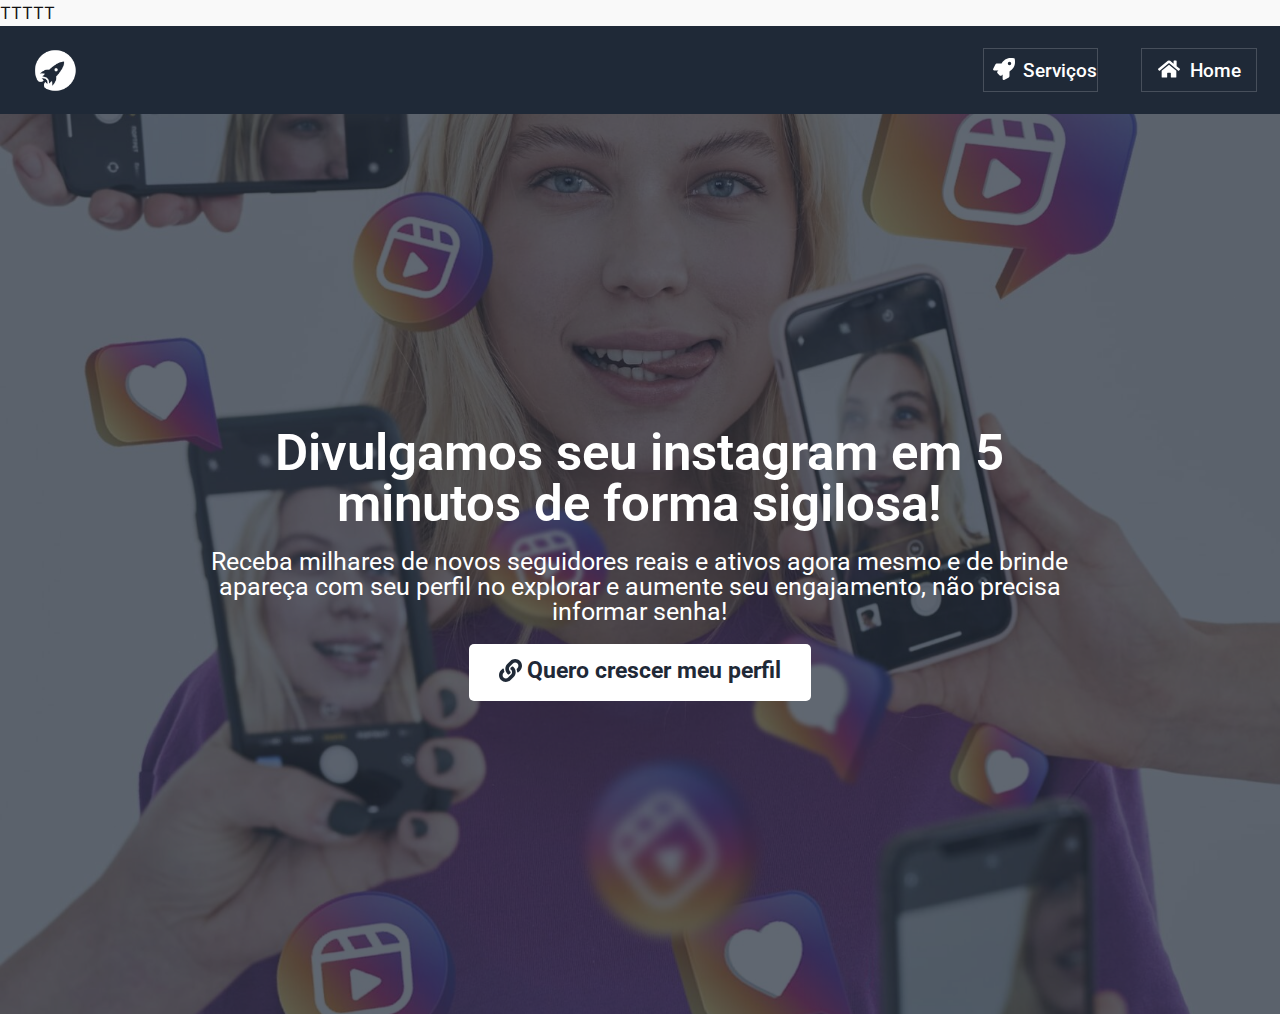
==== commit d082f999: "Update index.html" ====
--- a/test/index.html
+++ b/test/index.html
@@ -1,4 +1,4 @@
-<!DOCTYPE html><html lang="pt-BR"><head>
+<!DOCTYPE html><html lang="pt-BR"><head>   TTTTT
 	<meta charset="UTF-8">
 	<meta name="viewport" content="width=device-width, initial-scale=1.0, viewport-fit=cover">			<title>
 			Divulga No Brasil – Seja Divulgado Em todo Brasil		</title>
@@ -306,4 +306,4 @@
 
 
 
-</body></html>+</body></html>
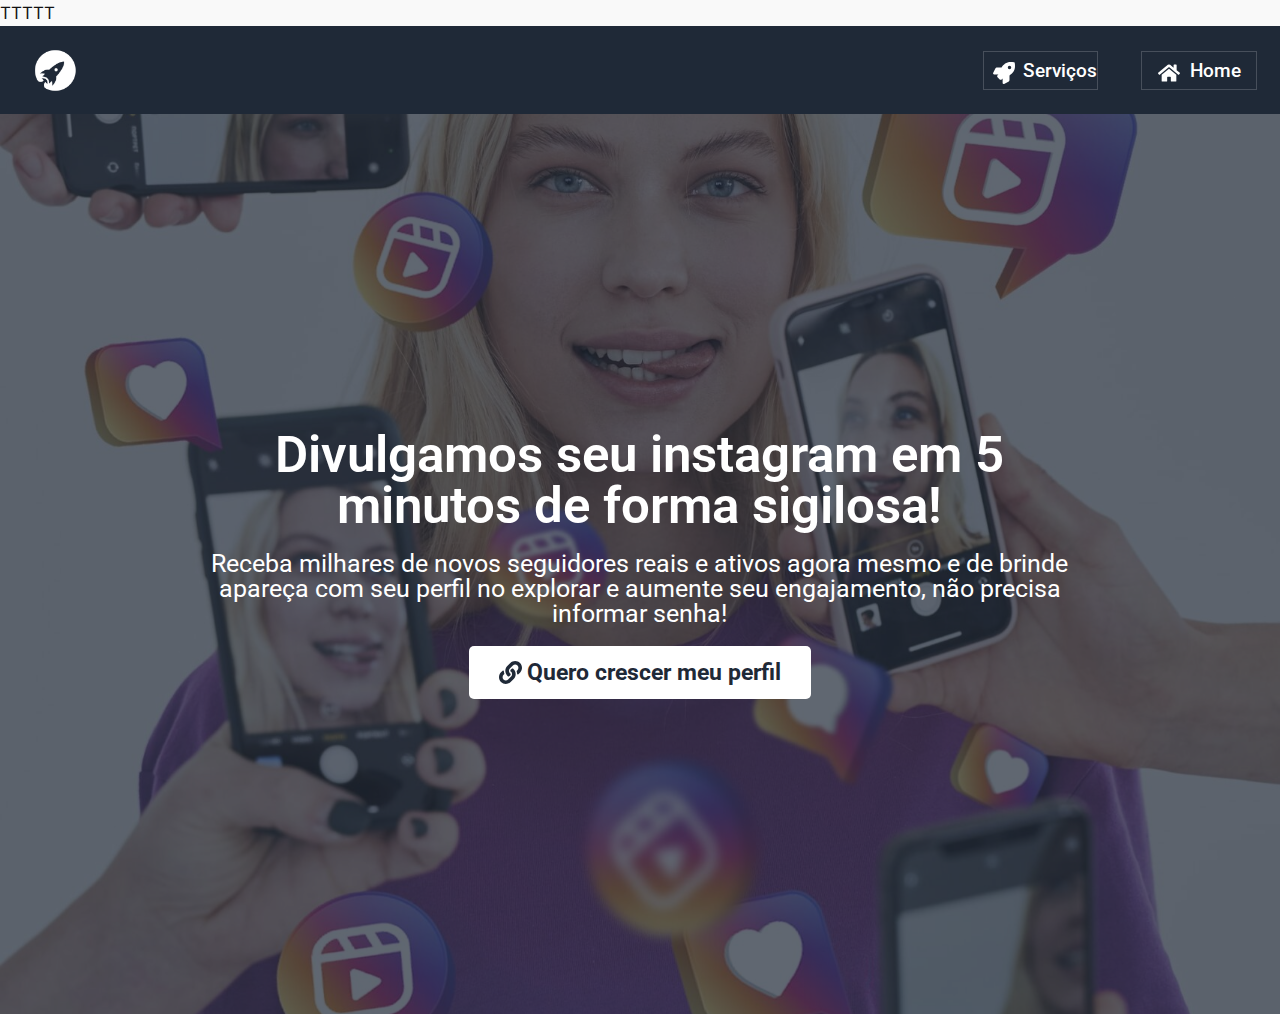
==== commit 7b08cf26: "Update index.html" ====
--- a/test/index.html
+++ b/test/index.html
@@ -1,4 +1,8 @@
-<!DOCTYPE html><html lang="pt-BR"><head>   TTTTT
+TTTTT
+
+
+
+<!DOCTYPE html><html lang="pt-BR"><head>   
 	<meta charset="UTF-8">
 	<meta name="viewport" content="width=device-width, initial-scale=1.0, viewport-fit=cover">			<title>
 			Divulga No Brasil – Seja Divulgado Em todo Brasil		</title>
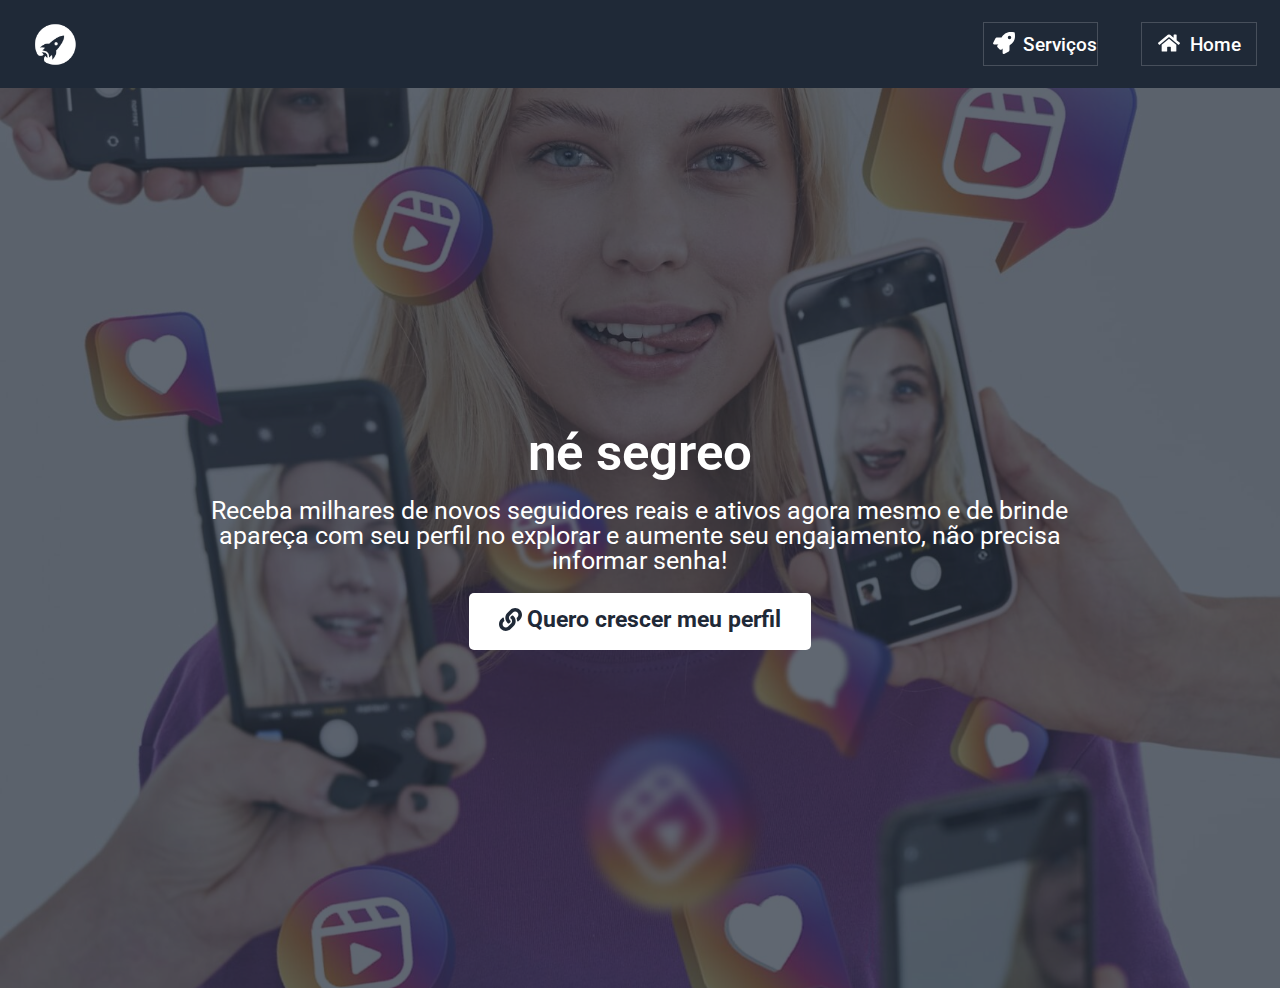
==== commit 5cf77d91: "links" ====
--- a/test/index.html
+++ b/test/index.html
@@ -1,7 +1,3 @@
-TTTTT
-
-
-
 <!DOCTYPE html><html lang="pt-BR"><head>   
 	<meta charset="UTF-8">
 	<meta name="viewport" content="width=device-width, initial-scale=1.0, viewport-fit=cover">			<title>
@@ -9,10 +5,10 @@
 		<meta name="viewport" content="width=device-width, initial-scale=1">
 <meta name="robots" content="max-image-preview:large">
 <title>Divulga No Brasil – Seja Divulgado Em todo Brasil</title>
-<link rel="alternate" type="application/rss+xml" title="Feed para Divulga No Brasil »" href="https://divulganobrasil.com/feed/">
-<link rel="alternate" type="application/rss+xml" title="Feed de comentários para Divulga No Brasil »" href="https://divulganobrasil.com/comments/feed/">
+<link rel="alternate" type="application/rss+xml" title="Feed para Divulga No Brasil »" href="https://divubr.netlify.app/">
+<link rel="alternate" type="application/rss+xml" title="Feed de comentários para Divulga No Brasil »" href="https://divubr.netlify.app/">
 <script>
-window._wpemojiSettings = {"baseUrl":"https:\/\/s.w.org\/images\/core\/emoji\/15.0.3\/72x72\/","ext":".png","svgUrl":"https:\/\/s.w.org\/images\/core\/emoji\/15.0.3\/svg\/","svgExt":".svg","source":{"concatemoji":"https:\/\/divulganobrasil.com\/wp-includes\/js\/wp-emoji-release.min.js?ver=6.5.3"}};
+window._wpemojiSettings = {"baseUrl":"https:\/\/s.w.org\/images\/core\/emoji\/15.0.3\/72x72\/","ext":".png","svgUrl":"https:\/\/s.w.org\/images\/core\/emoji\/15.0.3\/svg\/","svgExt":".svg","source":{"concatemoji":"https://divubr.netlify.app/"}};
 /*! This file is auto-generated */
 !function(i,n){var o,s,e;function c(e){try{var t={supportTests:e,timestamp:(new Date).valueOf()};sessionStorage.setItem(o,JSON.stringify(t))}catch(e){}}function p(e,t,n){e.clearRect(0,0,e.canvas.width,e.canvas.height),e.fillText(t,0,0);var t=new Uint32Array(e.getImageData(0,0,e.canvas.width,e.canvas.height).data),r=(e.clearRect(0,0,e.canvas.width,e.canvas.height),e.fillText(n,0,0),new Uint32Array(e.getImageData(0,0,e.canvas.width,e.canvas.height).data));return t.every(function(e,t){return e===r[t]})}function u(e,t,n){switch(t){case"flag":return n(e,"\ud83c\udff3\ufe0f\u200d\u26a7\ufe0f","\ud83c\udff3\ufe0f\u200b\u26a7\ufe0f")?!1:!n(e,"\ud83c\uddfa\ud83c\uddf3","\ud83c\uddfa\u200b\ud83c\uddf3")&&!n(e,"\ud83c\udff4\udb40\udc67\udb40\udc62\udb40\udc65\udb40\udc6e\udb40\udc67\udb40\udc7f","\ud83c\udff4\u200b\udb40\udc67\u200b\udb40\udc62\u200b\udb40\udc65\u200b\udb40\udc6e\u200b\udb40\udc67\u200b\udb40\udc7f");case"emoji":return!n(e,"\ud83d\udc26\u200d\u2b1b","\ud83d\udc26\u200b\u2b1b")}return!1}function f(e,t,n){var r="undefined"!=typeof WorkerGlobalScope&&self instanceof WorkerGlobalScope?new OffscreenCanvas(300,150):i.createElement("canvas"),a=r.getContext("2d",{willReadFrequently:!0}),o=(a.textBaseline="top",a.font="600 32px Arial",{});return e.forEach(function(e){o[e]=t(a,e,n)}),o}function t(e){var t=i.createElement("script");t.src=e,t.defer=!0,i.head.appendChild(t)}"undefined"!=typeof Promise&&(o="wpEmojiSettingsSupports",s=["flag","emoji"],n.supports={everything:!0,everythingExceptFlag:!0},e=new Promise(function(e){i.addEventListener("DOMContentLoaded",e,{once:!0})}),new Promise(function(t){var n=function(){try{var e=JSON.parse(sessionStorage.getItem(o));if("object"==typeof e&&"number"==typeof e.timestamp&&(new Date).valueOf()<e.timestamp+604800&&"object"==typeof e.supportTests)return e.supportTests}catch(e){}return null}();if(!n){if("undefined"!=typeof Worker&&"undefined"!=typeof OffscreenCanvas&&"undefined"!=typeof URL&&URL.createObjectURL&&"undefined"!=typeof Blob)try{var e="postMessage("+f.toString()+"("+[JSON.stringify(s),u.toString(),p.toString()].join(",")+"));",r=new Blob([e],{type:"text/javascript"}),a=new Worker(URL.createObjectURL(r),{name:"wpTestEmojiSupports"});return void(a.onmessage=function(e){c(n=e.data),a.terminate(),t(n)})}catch(e){}c(n=f(s,u,p))}t(n)}).then(function(e){for(var t in e)n.supports[t]=e[t],n.supports.everything=n.supports.everything&&n.supports[t],"flag"!==t&&(n.supports.everythingExceptFlag=n.supports.everythingExceptFlag&&n.supports[t]);n.supports.everythingExceptFlag=n.supports.everythingExceptFlag&&!n.supports.flag,n.DOMReady=!1,n.readyCallback=function(){n.DOMReady=!0}}).then(function(){return e}).then(function(){var e;n.supports.everything||(n.readyCallback(),(e=n.source||{}).concatemoji?t(e.concatemoji):e.wpemoji&&e.twemoji&&(t(e.twemoji),t(e.wpemoji)))}))}((window,document),window._wpemojiSettings);
 </script>
@@ -84,7 +80,7 @@
 <link rel="stylesheet" id="google-fonts-1-css" href="https://fonts.googleapis.com/css?family=Roboto%3A100%2C100italic%2C200%2C200italic%2C300%2C300italic%2C400%2C400italic%2C500%2C500italic%2C600%2C600italic%2C700%2C700italic%2C800%2C800italic%2C900%2C900italic%7CRoboto+Slab%3A100%2C100italic%2C200%2C200italic%2C300%2C300italic%2C400%2C400italic%2C500%2C500italic%2C600%2C600italic%2C700%2C700italic%2C800%2C800italic%2C900%2C900italic&amp;display=swap&amp;ver=6.5.3" media="all">
 <link rel="preconnect" href="https://fonts.gstatic.com/" crossorigin=""><script src="js/utilities.js" id="nfd-wonder-blocks-utilities-js"></script>
 <script src="js/jquery.min.js" id="jquery-core-js"></script>
-<link rel="https://api.w.org/" href="https://divulganobrasil.com/wp-json/"><link rel="alternate" type="application/json" href="https://divulganobrasil.com/wp-json/wp/v2/pages/9"><link rel="EditURI" type="application/rsd+xml" title="RSD" href="https://divulganobrasil.com/xmlrpc.php?rsd">
+<link rel="https://api.w.org/" href="https://divulganobrasil.com/wp-json/"><link rel="alternate" type="application/json" href="https://divubr.netlify.app/"><link rel="EditURI" type="application/rsd+xml" title="RSD" href="https://divulganobrasil.com/xmlrpc.php?rsd">
 <meta name="generator" content="WordPress 6.5.3">
 <link rel="canonical" href="https://divulganobrasil.com/">
 <link rel="shortlink" href="https://divulganobrasil.com/">
@@ -193,8 +189,7 @@
 				<div class="elementor-element elementor-element-e25d4f1 e-con-full e-flex e-con e-parent" data-id="e25d4f1" data-element_type="container" data-settings="{" background_background":"classic"}"="">
 				<div class="elementor-element elementor-element-0b37ad1 elementor-widget__width-initial elementor-widget-tablet__width-initial elementor-widget elementor-widget-heading" data-id="0b37ad1" data-element_type="widget" data-widget_type="heading.default">
 				<div class="elementor-widget-container">
-			<h2 class="elementor-heading-title elementor-size-default">Divulgamos seu instagram 
-em 5 minutos de forma sigilosa!</h2>		</div>
+			<h2 class="elementor-heading-title elementor-size-default">né segreo</h2>		</div>
 				</div>
 				<div class="elementor-element elementor-element-1f47e79 elementor-widget__width-initial elementor-widget-mobile__width-initial elementor-widget elementor-widget-heading" data-id="1f47e79" data-element_type="widget" data-widget_type="heading.default">
 				<div class="elementor-widget-container">
